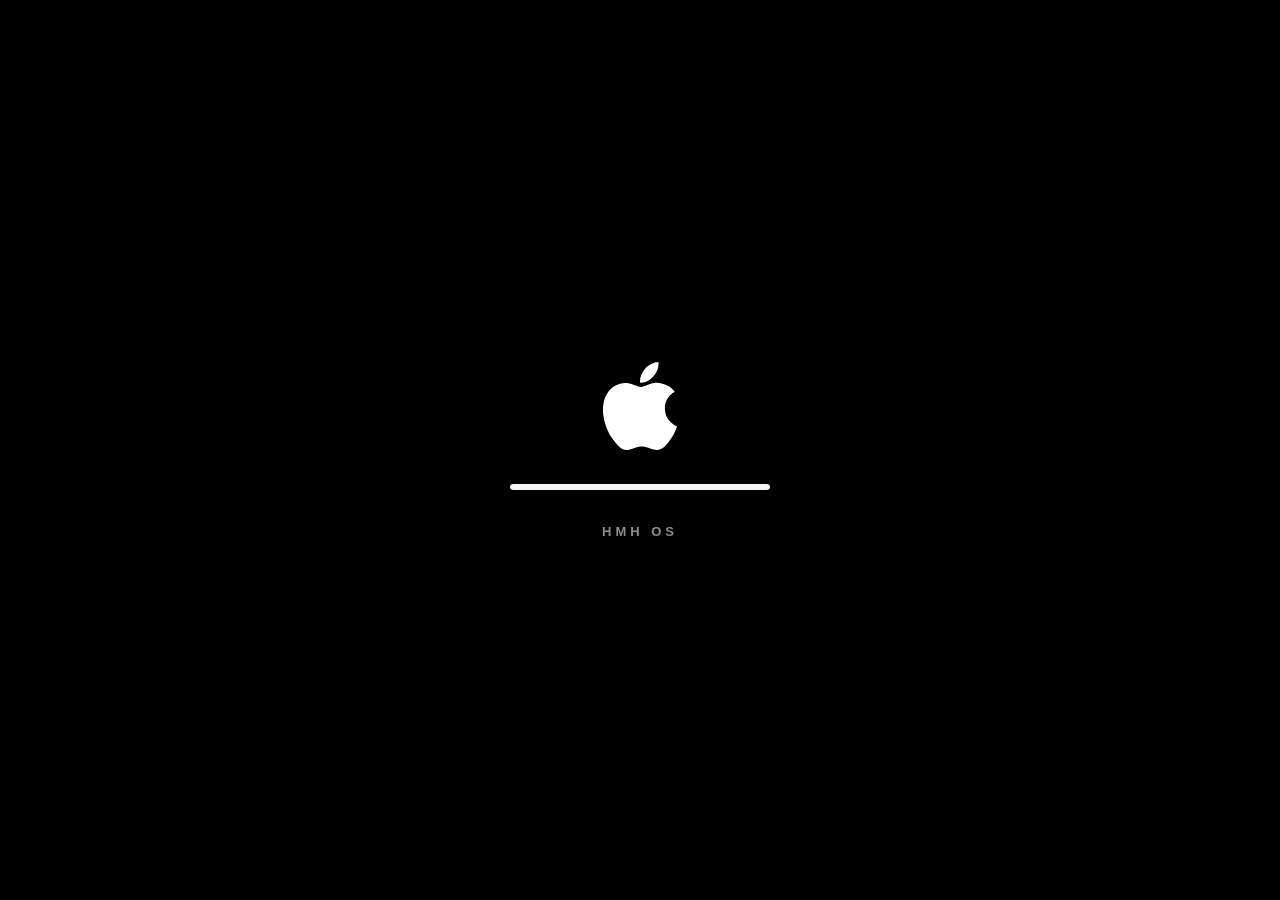
==== coolmate.html @ 3c6719d8 "HMH OS: nap os.css v56 (sua tran man hinh hep)" ====
<!DOCTYPE html>
<html lang="vi" data-os-theme="dark">
<head>
<meta charset="UTF-8">
<meta name="viewport" content="width=device-width, initial-scale=1, viewport-fit=cover">
<title>HMH OS — Hoàng Hùng</title>
<meta name="description" content="Hoàng Hùng — Designer đa mảng, 10+ năm kinh nghiệm, mạnh nhất F&B. Trải nghiệm portfolio như một chiếc máy Mac.">
<link rel="preconnect" href="https://fonts.googleapis.com">
<link rel="preconnect" href="https://fonts.gstatic.com" crossorigin>
<link href="https://fonts.googleapis.com/css2?family=JetBrains+Mono:wght@400;500;700&family=Montserrat:wght@800&display=swap" rel="stylesheet">
<link rel="stylesheet" href="assets/coolmate.css?v=8">
<link rel="stylesheet" href="assets/os.css?v=56">
<link rel="stylesheet" href="assets/avatar.css">
<link rel="stylesheet" href="assets/showcase.css?v=45">
<link rel="preconnect" href="https://raw.githubusercontent.com">
<link rel="preconnect" href="https://images.weserv.nl">
<link rel="icon" href="data:image/svg+xml,<svg xmlns='http://www.w3.org/2000/svg' viewBox='0 0 100 100'><text y='.9em' font-size='88'>◈</text></svg>">
</head>
<body>
<svg width="0" height="0" style="position:absolute" aria-hidden="true"><defs><symbol id="hmh-folder-sym" viewBox="0 0 16.933 16.933"><defs><filter id="th-blue-folder-d" width="1.013" height="1.151" x="-.007" y="-.076" color-interpolation-filters="sRGB"><feGaussianBlur stdDeviation=".042"/></filter><filter id="th-blue-folder-e" width="1.014" height="1.087" x="-.007" y="-.043" color-interpolation-filters="sRGB"><feGaussianBlur stdDeviation=".045"/></filter><filter id="th-blue-folder-b" width="1.065" height="1.092" x="-.032" y="-.046" color-interpolation-filters="sRGB"><feGaussianBlur stdDeviation=".137"/></filter><linearGradient id="th-blue-folder-a" x1="8.466" x2="8.466" y1="12.7" y2="2.381" gradientUnits="userSpaceOnUse"><stop offset="0"/><stop offset="1" stop-opacity="0"/></linearGradient><linearGradient id="th-blue-folder-c" x1="8.467" x2="8.467" y1="4.498" y2="14.552" gradientUnits="userSpaceOnUse"><stop offset="0" stop-color="#fff"/><stop offset="1"/></linearGradient></defs><path fill="#006efd" d="M1.945 2.381H4.91c.75 0 .904.084 1.27.63.297.441.84.429 1.756.429h7.05a1.146 1.146 0 0 1 1.152 1.152v6.956a1.15 1.15 0 0 1-1.152 1.152H1.944a1.15 1.15 0 0 1-1.15-1.152V3.533a1.15 1.15 0 0 1 1.15-1.152z"/><path fill="url(#th-blue-folder-a)" d="M1.945 2.381H4.91c.75 0 .904.084 1.27.63.297.441.84.429 1.756.429h7.05a1.146 1.146 0 0 1 1.152 1.152v6.956a1.15 1.15 0 0 1-1.152 1.152H1.944a1.15 1.15 0 0 1-1.15-1.152V3.533a1.15 1.15 0 0 1 1.15-1.152z"/><rect width="14.287" height="10.054" x="1.323" y="3.969" fill="none" stroke="#000" stroke-width=".265" filter="url(#th-blue-folder-b)" opacity=".1" rx=".529" ry=".529"/><rect width="14.287" height="10.054" x="1.323" y="3.969" fill="#fff" rx=".529" ry=".529"/><rect width="15.346" height="10.054" x=".794" y="4.498" fill="#006efd" rx="1.058" ry="1.058"/><rect width="15.346" height="10.054" x=".793" y="4.498" fill="url(#th-blue-folder-c)" opacity=".15" rx="1.058" ry="1.058"/><path fill="#fff" d="M1.852 4.498c-.586 0-1.058.472-1.058 1.058v.265c0-.587.472-1.059 1.058-1.059h13.229c.586 0 1.058.472 1.058 1.059v-.265c0-.586-.472-1.058-1.058-1.058z" filter="url(#th-blue-folder-d)" opacity=".15"/><path d="M1.852 4.498c-.586 0-1.058.472-1.058 1.058v.265c0-.587.472-1.059 1.058-1.059h13.229c.586 0 1.058.472 1.058 1.059v-.265c0-.586-.472-1.058-1.058-1.058z" filter="url(#th-blue-folder-d)" opacity=".1" transform="matrix(1 0 0 -1 0 19.05)"/><path fill="#fff" d="M1.944 2.381a1.15 1.15 0 0 0-1.15 1.152v.26a1.15 1.15 0 0 1 1.15-1.147h2.967c.75 0 .904.083 1.27.63.297.44.84.428 1.756.428h7.05a1.146 1.146 0 0 1 1.152 1.14v-.253a1.146 1.146 0 0 0-1.152-1.151h-7.05c-.916 0-1.459.012-1.755-.429-.367-.546-.52-.63-1.27-.63z" filter="url(#th-blue-folder-e)" opacity=".25"/></symbol></defs></svg>

<!-- ================= BOOT ================= -->
<div id="os-boot" role="status" aria-label="Đang khởi động">
  <svg class="boot-apple" viewBox="0 0 842.32007 1000.0001" aria-hidden="true"><path fill="#fff" d="M824.66636 779.30363c-15.12299 34.93724-33.02368 67.09674-53.7638 96.66374-28.27076 40.3074-51.4182 68.2078-69.25717 83.7012-27.65347 25.4313-57.2822 38.4556-89.00964 39.1963-22.77708 0-50.24539-6.4813-82.21973-19.629-32.07926-13.0861-61.55985-19.5673-88.51583-19.5673-28.27075 0-58.59083 6.4812-91.02193 19.5673-32.48053 13.1477-58.64639 19.9994-78.65196 20.6784-30.42501 1.29623-60.75123-12.0985-91.02193-40.2457-19.32039-16.8514-43.48632-45.7394-72.43607-86.6641-31.060778-43.7024-56.597041-94.37983-76.602609-152.15586C10.740416 658.44309 0 598.01283 0 539.50845c0-67.01648 14.481044-124.8172 43.486336-173.25401C66.28194 327.34823 96.60818 296.6578 134.5638 274.1276c37.95566-22.53016 78.96676-34.01129 123.1321-34.74585 24.16591 0 55.85633 7.47508 95.23784 22.166 39.27042 14.74029 64.48571 22.21538 75.54091 22.21538 8.26518 0 36.27668-8.7405 83.7629-26.16587 44.90607-16.16001 82.80614-22.85118 113.85458-20.21546 84.13326 6.78992 147.34122 39.95559 189.37699 99.70686-75.24463 45.59122-112.46573 109.4473-111.72502 191.36456.67899 63.8067 23.82643 116.90384 69.31888 159.06309 20.61664 19.56727 43.64066 34.69027 69.2571 45.4307-5.55531 16.11062-11.41933 31.54225-17.65372 46.35662zM631.70926 20.0057c0 50.01141-18.27108 96.70693-54.6897 139.92782-43.94932 51.38118-97.10817 81.07162-154.75459 76.38659-.73454-5.99983-1.16045-12.31444-1.16045-18.95003 0-48.01091 20.9006-99.39207 58.01678-141.40314 18.53027-21.27094 42.09746-38.95744 70.67685-53.0663C578.3158 9.00229 605.2903 1.31621 630.65988 0c.74076 6.68575 1.04938 13.37191 1.04938 20.00505z"/></svg>
  <div class="boot-track"><i id="boot-bar"></i></div>
  <div class="boot-name">HMH OS</div>
</div>

<!-- ================= LOCK SCREEN ================= -->
<div id="os-lock" hidden>
  <div class="lock-blur wallpaper"></div>
  <div class="lock-center">
    <div class="lock-date" id="lock-date">Thứ Ba, 13 tháng 10</div>
    <div class="lock-clock" id="lock-clock">16:54</div>
    <div class="lock-user">
      <div class="lock-avatar"><div class="avatar-photo"></div></div>
      <div class="lock-name">Hoàng Hùng</div>
      <div class="lock-hint">Nhấn để vào máy</div>
    </div>
  </div>
</div>

<div id="os-relock" hidden>
  <div class="lock-blur wallpaper"></div>
  <div class="lock-center">
    <div class="lock-date" id="relock-date"></div>
    <div class="lock-clock" id="relock-clock"></div>
    <div class="lock-user">
      <div class="lock-avatar"><div class="avatar-photo"></div></div>
      <div class="lock-name">Hoàng Hùng</div>
      <div class="lock-hint">Nhấn để vào máy</div>
    </div>
  </div>
</div>
<div id="os-dim" hidden></div>
<div id="os-off" hidden>
  <div class="off-text">Máy đã tắt</div>
  <div class="off-sub">Nhấn để bật lại</div>
</div>

<!-- ================= DESKTOP ================= -->
<div id="os-desk" hidden>
  <div class="wallpaper" aria-hidden="true"></div>

  <!-- menu bar -->
  <header id="menubar">
    <div class="mb-left">
      <button id="mb-apple-btn" aria-label="Menu hệ thống" aria-haspopup="true">
      <span class="mb-apple" aria-hidden="true"><svg viewBox="0 0 842.32007 1000.0001"><path d="M824.66636 779.30363c-15.12299 34.93724-33.02368 67.09674-53.7638 96.66374-28.27076 40.3074-51.4182 68.2078-69.25717 83.7012-27.65347 25.4313-57.2822 38.4556-89.00964 39.1963-22.77708 0-50.24539-6.4813-82.21973-19.629-32.07926-13.0861-61.55985-19.5673-88.51583-19.5673-28.27075 0-58.59083 6.4812-91.02193 19.5673-32.48053 13.1477-58.64639 19.9994-78.65196 20.6784-30.42501 1.29623-60.75123-12.0985-91.02193-40.2457-19.32039-16.8514-43.48632-45.7394-72.43607-86.6641-31.060778-43.7024-56.597041-94.37983-76.602609-152.15586C10.740416 658.44309 0 598.01283 0 539.50845c0-67.01648 14.481044-124.8172 43.486336-173.25401C66.28194 327.34823 96.60818 296.6578 134.5638 274.1276c37.95566-22.53016 78.96676-34.01129 123.1321-34.74585 24.16591 0 55.85633 7.47508 95.23784 22.166 39.27042 14.74029 64.48571 22.21538 75.54091 22.21538 8.26518 0 36.27668-8.7405 83.7629-26.16587 44.90607-16.16001 82.80614-22.85118 113.85458-20.21546 84.13326 6.78992 147.34122 39.95559 189.37699 99.70686-75.24463 45.59122-112.46573 109.4473-111.72502 191.36456.67899 63.8067 23.82643 116.90384 69.31888 159.06309 20.61664 19.56727 43.64066 34.69027 69.2571 45.4307-5.55531 16.11062-11.41933 31.54225-17.65372 46.35662zM631.70926 20.0057c0 50.01141-18.27108 96.70693-54.6897 139.92782-43.94932 51.38118-97.10817 81.07162-154.75459 76.38659-.73454-5.99983-1.16045-12.31444-1.16045-18.95003 0-48.01091 20.9006-99.39207 58.01678-141.40314 18.53027-21.27094 42.09746-38.95744 70.67685-53.0663C578.3158 9.00229 605.2903 1.31621 630.65988 0c.74076 6.68575 1.04938 13.37191 1.04938 20.00505z"/></svg></span>
      <span class="mb-app">HMH OS</span>
      </button>
              <nav class="mb-menu">
        <button data-open="about">Hồ sơ</button>
        <button data-open="skills">Kỹ năng</button>
        <button data-open="journey">Hành trình</button>
        <button data-open="projects">Dự án</button>
        <button data-open="why">Lý do ứng tuyển</button>
        <button data-open="contact">Liên hệ</button>
      </nav>
    </div>
    <div class="mb-right">
      <span class="mb-status"><i></i>Sẵn sàng cho công việc</span>
      <button id="mb-spot" class="mb-ic" aria-label="Tìm kiếm Spotlight" title="Tìm kiếm Spotlight"><svg viewBox="0 0 24 24" width="14" height="14" aria-hidden="true"><circle cx="10.5" cy="10.5" r="6.5" fill="none" stroke="currentColor" stroke-width="2.4"/><path d="M15.3 15.3 L21 21" stroke="currentColor" stroke-width="2.6" stroke-linecap="round"/></svg></button>
      <button id="mb-theme" class="mb-ic" aria-label="Đổi chế độ sáng/tối" title="Đổi sáng/tối">◐</button>
      <button id="mb-wifi" class="mb-ic" aria-label="Trạng thái mạng" title="Mạng"><svg viewBox="0 0 24 24" width="16" height="16" fill="none" stroke="currentColor" stroke-width="1.9" stroke-linecap="round"><path d="M4 10.6a12 12 0 0 1 16 0M6.8 13.9a8 8 0 0 1 10.4 0M9.7 17a4 4 0 0 1 4.6 0"/><circle cx="12" cy="19.3" r="1.1" fill="currentColor" stroke="none"/></svg></button>
      <button id="mb-vol" class="mb-ic" aria-label="Tắt/bật tiếng nhạc" title="Âm lượng nhạc"><svg viewBox="0 0 24 24" width="16" height="16" fill="none" stroke="currentColor" stroke-width="1.9" stroke-linecap="round" stroke-linejoin="round"><path d="M4 9.8v4.4h3.4L12 18.6V5.4L7.4 9.8H4z" fill="currentColor" stroke="none"/><path class="vol-waves" d="M15.3 9.6a3.8 3.8 0 0 1 0 4.8M17.8 7.2a7.2 7.2 0 0 1 0 9.6"/><path class="vol-x" d="M15.5 9.8l5 5M20.5 9.8l-5 5" hidden/></svg></button>
      <button id="mb-cc" class="mb-ic" aria-label="Trung tâm điều khiển" title="Trung tâm điều khiển"><svg viewBox="0 0 24 24" width="16" height="16" fill="none" stroke="currentColor" stroke-width="2" stroke-linecap="round"><path d="M4 8h9.5M18 8h2M4 16h3.5M12 16h8"/><circle cx="15.8" cy="8" r="2.2" fill="var(--bar-bg)"/><circle cx="9.8" cy="16" r="2.2" fill="var(--bar-bg)"/></svg></button>
      <button class="mb-clock" id="mb-clock" aria-label="Xem đồng hồ và lịch">--:--</button>
    </div>
  </header>





      <aside id="widgets">
    <div class="widget w-wx" id="w-wx" data-wx="cloudy">
      <div class="wx-top">
        <div class="wx-left">
          <div class="wx-loc" id="ww-loc">Hà Nội</div>
          <div class="wx-temp" id="ww-temp">--°</div>
        </div>
        <div class="wx-right">
          <div class="wx-cond"><span id="ww-icon">⛅</span> <span id="ww-cond">Đang tải thời tiết...</span></div>
          <div class="wx-hl" id="ww-hl">C:--°<br>T:--°</div>
        </div>
      </div>
      <div class="wx-hours" id="ww-hours"></div>
    </div>
    <div class="widget w-stats">
      <div class="w-stat"><b>10+</b><span>Năm chuyên sâu thiết kế &amp; Branding</span></div>
      <div class="w-stat"><b>900+</b><span>Khách hàng tin tưởng lựa chọn</span></div>
      <div class="w-stat"><b>24h</b><span>Phản hồi siêu tốc &amp; Tối ưu thời gian</span></div>
      <div class="w-stat"><b>100%</b><span>Giải pháp số hóa &amp; Tự động hóa thiết kế</span></div>
    </div>
  
    <div class="widget w-music" id="w-music">
      <div class="mus-head"><span class="mus-dot"></span><span>ÂM NHẠC</span></div>
      <div class="mus-title" id="mus-title">Đang tải danh sách...</div>
      <div class="mus-bar"><span id="mus-cur">0:00</span><input type="range" id="mus-seek" min="0" max="1000" value="0" aria-label="Tua bài nhạc"><span id="mus-dur">0:00</span></div>
      <div class="mus-ctrl">
        <button id="mus-prev" aria-label="Bài trước"><svg viewBox="0 0 24 24"><path d="M6 5h2.4v14H6zM19 5.8v12.4c0 .8-.9 1.3-1.6.9L8.6 13a1.1 1.1 0 0 1 0-1.9l8.8-6.2c.7-.4 1.6.1 1.6.9z"/></svg></button>
        <button id="mus-play" aria-label="Phát hoặc tạm dừng"><svg viewBox="0 0 24 24"><path d="M8 5.6v12.8c0 .8.9 1.3 1.6.9l10-6.4a1.1 1.1 0 0 0 0-1.8l-10-6.4c-.7-.4-1.6.1-1.6.9z"/></svg></button>
        <button id="mus-next" aria-label="Bài tiếp theo"><svg viewBox="0 0 24 24"><path d="M15.6 5H18v14h-2.4zM5 5.8v12.4c0 .8.9 1.3 1.6.9l8.8-6.1a1.1 1.1 0 0 0 0-1.9L6.6 4.9c-.7-.4-1.6.1-1.6.9z"/></svg></button>
      </div>
      <div class="mus-vol"><svg viewBox="0 0 24 24" aria-hidden="true"><path d="M4 9.5v5c0 .8.7 1.5 1.5 1.5H9l5.2 4.2c.8.6 1.8.1 1.8-.9V4.7c0-1-1-1.5-1.8-.9L9 8H5.5C4.7 8 4 8.7 4 9.5zM18.6 8.9a4.4 4.4 0 0 1 0 6.2M21 6.2a8.2 8.2 0 0 1 0 11.6" fill="none" stroke="currentColor" stroke-width="1.9" stroke-linecap="round" stroke-linejoin="round"/></svg><input type="range" id="mus-vol" min="0" max="100" value="10" aria-label="Âm lượng nhạc nền">
      </div>
    </div>
  </aside>
<nav id="desk-icons" aria-label="Thư mục trên màn hình">
    <button class="dicon" data-open="about">
      <svg class="folder-ic" viewBox="0 0 16.933 16.933" aria-hidden="true"><use href="#hmh-folder-sym"/></svg>
      <span>Hồ sơ</span>
    </button>
    <button class="dicon" data-open="skills">
      <svg class="folder-ic" viewBox="0 0 16.933 16.933" aria-hidden="true"><use href="#hmh-folder-sym"/></svg>
      <span>Kỹ năng</span>
    </button>
    <button class="dicon" data-open="journey">
      <svg class="folder-ic" viewBox="0 0 16.933 16.933" aria-hidden="true"><use href="#hmh-folder-sym"/></svg>
      <span>Hành trình</span>
    </button>
    <button class="dicon" data-open="why">
      <svg class="folder-ic" viewBox="0 0 16.933 16.933" aria-hidden="true"><use href="#hmh-folder-sym"/></svg>
      <span>Ứng tuyển Coolmate</span>
    </button>
    <button class="dicon" data-open="projects">
      <svg class="folder-ic" viewBox="0 0 16.933 16.933" aria-hidden="true"><use href="#hmh-folder-sym"/></svg>
      <span>Dự án</span>
    </button>
    <button class="dicon" data-botcase="1">
      <svg class="folder-ic" viewBox="0 0 16.933 16.933" aria-hidden="true"><use href="#hmh-folder-sym"/></svg>
      <span>Bot Chi Tiêu</span>
    </button>
    <button class="dicon" data-open="contact">
      <svg class="folder-ic" viewBox="0 0 16.933 16.933" aria-hidden="true"><use href="#hmh-folder-sym"/></svg>
      <span>Liên hệ</span>
    </button>
    <button class="dicon" data-open="welcome">
      <svg class="folder-ic" viewBox="0 0 16.933 16.933" aria-hidden="true"><use href="#hmh-folder-sym"/></svg>
      <span>Xin chào</span>
    </button>
  </nav>
</div>
<div id="apple-menu" hidden>
        <button class="am-item" data-am="aboutmac"><svg class="am-ic" viewBox="0 0 24 24" fill="none" stroke="currentColor" stroke-width="1.8" stroke-linecap="round"><circle cx="12" cy="12" r="8.5"/><path d="M12 11v5"/><circle cx="12" cy="7.8" r="1" fill="currentColor" stroke="none"/></svg>Giới thiệu về máy này</button>
        <button class="am-item" data-am="settings"><svg class="am-ic" viewBox="0 0 24 24" fill="none" stroke="currentColor" stroke-width="1.8" stroke-linecap="round"><path d="M4 8h9.5M18 8h2M4 16h3.5M12 16h8"/><circle cx="15.8" cy="8" r="2.2"/><circle cx="9.8" cy="16" r="2.2"/></svg>Cài đặt hệ thống…</button>
        <div class="am-sep"></div>
        <div class="am-label am-label-ic"><svg class="am-ic" viewBox="0 0 24 24" fill="none" stroke="currentColor" stroke-width="1.8" stroke-linecap="round" stroke-linejoin="round"><path d="M4.6 12a7.4 7.4 0 1 1 2.1 5.2"/><path d="M4.4 17.4v-4h4"/><path d="M12 8.6V12l2.4 1.5"/></svg>Ứng dụng gần đây</div>
        <div id="am-recent"></div>
        <div class="am-sep"></div>
        <button class="am-item" data-am="forcequit"><svg class="am-ic" viewBox="0 0 24 24" fill="none" stroke="currentColor" stroke-width="1.8" stroke-linecap="round"><circle cx="12" cy="12" r="8.5"/><path d="M9.2 9.2l5.6 5.6M14.8 9.2l-5.6 5.6"/></svg>Buộc thoát…</button>
        <div class="am-sep"></div>
        <button class="am-item" data-am="sleep"><svg class="am-ic" viewBox="0 0 24 24" fill="none" stroke="currentColor" stroke-width="1.8" stroke-linecap="round" stroke-linejoin="round"><path d="M20 14.5A8.5 8.5 0 1 1 9.5 4a7 7 0 0 0 10.5 10.5z"/></svg>Ngủ</button>
        <button class="am-item" data-am="restart"><svg class="am-ic" viewBox="0 0 24 24" fill="none" stroke="currentColor" stroke-width="1.8" stroke-linecap="round" stroke-linejoin="round"><path d="M19.8 12a7.8 7.8 0 1 1-2.2-5.5"/><path d="M20 3.9v4h-4"/></svg>Khởi động lại…</button>
        <button class="am-item" data-am="shutdown"><svg class="am-ic" viewBox="0 0 24 24" fill="none" stroke="currentColor" stroke-width="1.8" stroke-linecap="round"><path d="M12 3v7.5"/><path d="M6.4 6.4a8.4 8.4 0 1 0 11.2 0"/></svg>Tắt máy…</button>
        <div class="am-sep"></div>
        <button class="am-item" data-am="lock"><svg class="am-ic" viewBox="0 0 24 24" fill="none" stroke="currentColor" stroke-width="1.8" stroke-linecap="round"><rect x="5.5" y="10.5" width="13" height="9" rx="2"/><path d="M8.5 10.5V8a3.5 3.5 0 0 1 7 0v2.5"/></svg>Khóa màn hình</button>
      </div>
<div id="ctx-menu" hidden>
        <button class="am-item" data-ctx="welcome"><svg class="am-ic" viewBox="0 0 24 24" fill="none" stroke="currentColor" stroke-width="1.8" stroke-linecap="round"><rect x="4" y="5" width="16" height="14" rx="2"/><path d="M4 9.5h16"/></svg>Mở cửa sổ Xin chào</button>
        <button class="am-item" data-ctx="projects"><svg class="am-ic" viewBox="0 0 24 24" fill="none" stroke="currentColor" stroke-width="1.8" stroke-linejoin="round"><path d="M3.5 7a2 2 0 0 1 2-2h4l2 2.5h7a2 2 0 0 1 2 2V17a2 2 0 0 1-2 2h-13a2 2 0 0 1-2-2z"/></svg>Mở thư mục Dự án</button>
        <div class="am-sep"></div>
        <div class="am-label">HÌNH NỀN</div>
        <button class="am-item" data-ctx="wp-dark"><svg class="am-ic" viewBox="0 0 24 24" fill="none" stroke="currentColor" stroke-width="1.8" stroke-linecap="round" stroke-linejoin="round"><rect x="3.5" y="5" width="17" height="14" rx="2"/><circle cx="9" cy="10" r="1.6"/><path d="M4.5 17.5l4.5-4 3.5 3 3-2.5 4.5 3.5"/></svg>Hình nền tối</button>
        <button class="am-item" data-ctx="wp-light"><svg class="am-ic" viewBox="0 0 24 24" fill="none" stroke="currentColor" stroke-width="1.8" stroke-linecap="round" stroke-linejoin="round"><rect x="3.5" y="5" width="17" height="14" rx="2"/><circle cx="9" cy="10" r="1.6"/><path d="M4.5 17.5l4.5-4 3.5 3 3-2.5 4.5 3.5"/></svg>Hình nền sáng</button>
        <div class="am-sep"></div>
        <div class="am-label">GIAO DIỆN</div>
        <button class="am-item" data-ctx="th-light"><svg class="am-ic" viewBox="0 0 24 24" fill="none" stroke="currentColor" stroke-width="1.8" stroke-linecap="round"><circle cx="12" cy="12" r="3.8"/><path d="M12 3v2.2M12 18.8V21M3 12h2.2M18.8 12H21M5.2 5.2l1.6 1.6M17.2 17.2l1.6 1.6M18.8 5.2l-1.6 1.6M6.8 17.2l-1.6 1.6"/></svg>Giao diện sáng</button>
        <button class="am-item" data-ctx="th-dark"><svg class="am-ic" viewBox="0 0 24 24" fill="none" stroke="currentColor" stroke-width="1.8" stroke-linecap="round" stroke-linejoin="round"><path d="M20 14.5A8.5 8.5 0 1 1 9.5 4a7 7 0 0 0 10.5 10.5z"/></svg>Giao diện tối</button>
        <div class="am-sep"></div>
        <button class="am-item" data-ctx="settings"><svg class="am-ic" viewBox="0 0 24 24" fill="none" stroke="currentColor" stroke-width="1.8" stroke-linecap="round"><path d="M4 8h9.5M18 8h2M4 16h3.5M12 16h8"/><circle cx="15.8" cy="8" r="2.2"/><circle cx="9.8" cy="16" r="2.2"/></svg>Cài đặt hệ thống…</button>
        <button class="am-item" data-ctx="aboutmac"><svg class="am-ic" viewBox="0 0 24 24" fill="none" stroke="currentColor" stroke-width="1.8" stroke-linecap="round"><circle cx="12" cy="12" r="8.5"/><path d="M12 11v5"/><circle cx="12" cy="7.8" r="1" fill="currentColor" stroke="none"/></svg>Giới thiệu về máy này</button>
        <div class="am-sep"></div>
        <button class="am-item" data-ctx="lock"><svg class="am-ic" viewBox="0 0 24 24" fill="none" stroke="currentColor" stroke-width="1.8" stroke-linecap="round"><rect x="5.5" y="10.5" width="13" height="9" rx="2"/><path d="M8.5 10.5V8a3.5 3.5 0 0 1 7 0v2.5"/></svg>Khóa màn hình</button>
      </div>
<div id="nc-panel" hidden>
      <div class="ncp-clock" id="ncp-clock">--:--</div>
      <div class="ncp-date" id="ncp-date"></div>
      <div class="ncp-cal" id="ncp-cal"></div>
    </div>
<div id="wifi-panel" hidden>
      <div class="wfp-row"><span class="wfp-dot" id="wfp-dot"></span><span id="wfp-state">Đã kết nối mạng</span></div>
      <div class="wfp-sub" id="wfp-type"></div>
      <div class="wfp-sub" id="wfp-net"></div>
    </div>
<div id="cc-panel" hidden>
      <div class="cc-grid">
        <button class="cc-cell" id="cc-wifi"><span class="cc-ic"><svg viewBox="0 0 24 24" width="19" height="19" fill="none" stroke="currentColor" stroke-width="2" stroke-linecap="round"><path d="M4 10.6a12 12 0 0 1 16 0M6.8 13.9a8 8 0 0 1 10.4 0M9.7 17a4 4 0 0 1 4.6 0"/><circle cx="12" cy="19.3" r="1.1" fill="currentColor" stroke="none"/></svg></span><span class="cc-tx"><b>Wi-Fi</b><small id="cc-wifi-sub">Đã kết nối</small></span></button>
        <button class="cc-cell" id="cc-theme"><span class="cc-ic"><svg viewBox="0 0 24 24" width="19" height="19" fill="none" stroke="currentColor" stroke-width="2" stroke-linecap="round"><circle cx="12" cy="12" r="8.5"/><path d="M12 3.5a8.5 8.5 0 0 1 0 17z" fill="currentColor" stroke="none"/></svg></span><span class="cc-tx"><b>Giao diện</b><small id="cc-theme-sub">Tối</small></span></button>
        <button class="cc-cell" id="cc-wp"><span class="cc-ic"><svg viewBox="0 0 24 24" width="19" height="19" fill="none" stroke="currentColor" stroke-width="2" stroke-linecap="round" stroke-linejoin="round"><rect x="3.5" y="5" width="17" height="14" rx="2"/><circle cx="9" cy="10" r="1.6"/><path d="M4.5 17.5l4.5-4 3.5 3 3-2.5 4.5 3.5"/></svg></span><span class="cc-tx"><b>Hình nền</b><small id="cc-wp-sub">Tối</small></span></button>
        <button class="cc-cell" id="cc-lock"><span class="cc-ic"><svg viewBox="0 0 24 24" width="19" height="19" fill="none" stroke="currentColor" stroke-width="2" stroke-linecap="round"><rect x="5.5" y="10.5" width="13" height="9" rx="2"/><path d="M8.5 10.5V8a3.5 3.5 0 0 1 7 0v2.5"/></svg></span><span class="cc-tx"><b>Khóa máy</b><small>Khóa màn hình</small></span></button>
      </div>
      <div class="cc-sec"><span class="cc-sec-t">Âm lượng nhạc</span><div class="cc-volrow"><button id="cc-mute" class="cc-mini" aria-label="Tắt/bật tiếng"><svg viewBox="0 0 24 24" width="15" height="15" fill="none" stroke="currentColor" stroke-width="2" stroke-linecap="round" stroke-linejoin="round"><path d="M11 5 6.2 9H3.5v6h2.7L11 19z" fill="currentColor" stroke="none"/><path d="M15 9.5a4 4 0 0 1 0 5M17.5 7a7.5 7.5 0 0 1 0 10"/></svg></button><input id="cc-vol" type="range" min="0" max="100" step="1" value="10"></div></div>
      <div class="cc-sec"><span class="cc-sec-t">Âm nhạc</span><div class="cc-musrow"><span id="cc-mus-title">Chưa có bài nhạc nào</span><span class="cc-musbtns"><button id="cc-prev" class="cc-mini" aria-label="Bài trước"><svg viewBox="0 0 24 24" width="15" height="15" fill="currentColor"><path d="M6 5h2.2v14H6zM20 5v14L9.8 12z"/></svg></button><button id="cc-play" class="cc-mini" aria-label="Phát/dừng"><svg viewBox="0 0 24 24" width="15" height="15" fill="currentColor"><path d="M8 5.14v13.72c0 .8.87 1.3 1.56.88l10-6.86a1.03 1.03 0 0 0 0-1.76l-10-6.86A1.03 1.03 0 0 0 8 5.14z"/></svg></button><button id="cc-next" class="cc-mini" aria-label="Bài sau"><svg viewBox="0 0 24 24" width="15" height="15" fill="currentColor"><path d="M15.8 5H18v14h-2.2zM4 5v14l10.2-7z"/></svg></button></span></div></div>
      <button class="cc-settings" id="cc-settings">Mở Cài đặt hệ thống…</button>
    </div>
<div id="spotlight" hidden>
  <div class="spot-box">
    <svg class="spot-ic" viewBox="0 0 24 24" aria-hidden="true"><circle cx="10.5" cy="10.5" r="6.5" fill="none" stroke="currentColor" stroke-width="2.4"/><path d="M15.3 15.3 L21 21" stroke="currentColor" stroke-width="2.6" stroke-linecap="round"/></svg>
    <input id="spot-input" type="text" placeholder="Spotlight Search" autocomplete="off" aria-label="Tìm kiếm Spotlight">
  </div>
  <div class="spot-list" id="spot-list"></div>
</div>


  

  <!-- desktop folders -->
  

  <!-- windows -->
  <div id="wins"></div>

  <!-- dock -->
  <div id="dock" role="toolbar" aria-label="Dock ứng dụng">
    <button class="dock-app" data-open="projects" data-name="Dự án">
      <span class="ic-wrap ic-flat"><svg class="full" viewBox="0 0 16.933 16.933" aria-hidden="true"><defs><linearGradient id="th-file-manager-a"><stop offset="0" stop-color="#fff"/><stop offset="1" stop-color="#fff" stop-opacity="0"/></linearGradient><linearGradient id="th-file-manager-b" x1="8.466" x2="8.466" y1="1.058" y2="15.875" gradientUnits="userSpaceOnUse"><stop offset="0" stop-color="#02c5fd"/><stop offset="1" stop-color="#2f71f9"/></linearGradient><linearGradient href="#th-file-manager-a" id="th-file-manager-e" x1="6.745" x2="10.583" y1="1.058" y2="11.312" gradientUnits="userSpaceOnUse"/><linearGradient href="#th-file-manager-a" id="th-file-manager-f" x1="15.081" x2="12.7" y1="14.816" y2="12.171" gradientUnits="userSpaceOnUse"/><linearGradient id="th-file-manager-h" x1="3.969" x2="12.964" y1="13.229" y2="13.229" gradientUnits="userSpaceOnUse"><stop offset="0"/><stop offset="1" stop-color="#0b2242"/></linearGradient><linearGradient id="th-file-manager-j" x1="12.964" x2="3.969" y1="11.641" y2="11.641" gradientUnits="userSpaceOnUse"><stop offset="0" stop-color="#fff"/><stop offset="1" stop-color="#fff" stop-opacity=".65"/></linearGradient><linearGradient id="th-file-manager-c" x1="10.789" x2="10.789" y1="2.117" y2="14.816" gradientUnits="userSpaceOnUse"><stop offset="0" stop-color="#fff"/><stop offset=".549" stop-color="#fff" stop-opacity=".796"/><stop offset="1" stop-color="#fff" stop-opacity=".5"/></linearGradient><filter id="th-file-manager-d" width="1.024" height="1.024" x="-.012" y="-.012" color-interpolation-filters="sRGB"><feGaussianBlur stdDeviation=".074"/></filter><filter id="th-file-manager-i" width="1.068" height="1.315" x="-.034" y="-.158" color-interpolation-filters="sRGB"><feGaussianBlur stdDeviation=".067"/></filter><filter id="th-file-manager-k" width="1.048" height="1.223" x="-.024" y="-.111" color-interpolation-filters="sRGB"><feGaussianBlur stdDeviation=".058"/></filter><filter id="th-file-manager-g" width="1.099" height="1.026" x="-.049" y="-.013" color-interpolation-filters="sRGB"><feGaussianBlur stdDeviation=".068"/></filter><filter id="th-file-manager-l" width="1.04" height="1.083" x="-.02" y="-.042" color-interpolation-filters="sRGB"><feGaussianBlur stdDeviation=".053"/></filter><filter id="th-file-manager-m" width="1.808" height="1.18" x="-.404" y="-.09" color-interpolation-filters="sRGB"><feGaussianBlur stdDeviation=".045"/></filter><filter id="th-file-manager-n" width="2.139" height="1.169" x="-.57" y="-.084" color-interpolation-filters="sRGB"><feGaussianBlur stdDeviation=".044"/></filter></defs><path fill="url(#th-file-manager-b)" d="M5.36 1.058c-1.53 0-2.577.457-3.26 1.2-.678.74-1.042 1.8-1.042 3v6.416c0 1.2.364 2.261 1.042 3.001.683.744 1.73 1.2 3.26 1.2h6.23c1.53 0 2.579-.456 3.26-1.2.68-.74 1.025-1.703 1.025-3V5.5c0-1.57-.345-2.502-1.024-3.242-.682-.743-1.73-1.2-3.26-1.2H6.745z"/><path fill="url(#th-file-manager-c)" d="M9.79 2.117q-.148 0-.286.03c-.397.069-.895.28-1.096.964L6.88 8.33c-.188.643-.258 1.195.65 1.195h.938v3.968c0 .733.59 1.323 1.322 1.323h2.247c1.54 0 2.78-1.24 2.78-2.78v-7.14c0-1.54-1.24-2.78-2.78-2.78h-1.734z"/><g filter="url(#th-file-manager-d)" opacity=".45" style="mix-blend-mode:overlay"><path fill="url(#th-file-manager-e)" d="M5.36 1.058c-1.53 0-2.577.457-3.26 1.2-.678.74-1.042 1.8-1.042 3.001v6.415c0 1.2.364 2.26 1.043 3 .682.744 1.73 1.2 3.26 1.2h6.23c1.53 0 2.577-.456 3.26-1.2.678-.739 1.024-1.702 1.024-3V5.5c0-1.57-.346-2.502-1.024-3.242-.683-.743-1.73-1.2-3.26-1.2zm0 .264h6.232c1.477 0 2.437.432 3.064 1.116.634.69.954 1.53.954 3.062v6.174c0 1.251-.322 2.134-.954 2.822-.627.684-1.587 1.114-3.064 1.114H5.359c-1.477 0-2.437-.43-3.064-1.114-.625-.682-.973-1.675-.973-2.822V5.26c0-1.148.348-2.14.973-2.822.627-.684 1.587-1.116 3.064-1.116" opacity="1" style="mix-blend-mode:overlay"/><path fill="url(#th-file-manager-f)" d="M5.36 1.058c-1.53 0-2.577.457-3.26 1.2-.678.74-1.042 1.8-1.042 3.001v6.415c0 1.2.364 2.26 1.043 3 .682.744 1.73 1.2 3.26 1.2h6.23c1.53 0 2.577-.456 3.26-1.2.678-.739 1.024-1.702 1.024-3V5.5c0-1.57-.346-2.502-1.024-3.242-.683-.743-1.73-1.2-3.26-1.2zm0 .264h6.232c1.477 0 2.437.432 3.064 1.116.634.69.954 1.53.954 3.062v6.174c0 1.251-.322 2.134-.954 2.822-.627.684-1.587 1.114-3.064 1.114H5.359c-1.477 0-2.437-.43-3.064-1.114-.625-.682-.973-1.675-.973-2.822V5.26c0-1.148.348-2.14.973-2.822.627-.684 1.587-1.116 3.064-1.116" opacity="1" style="mix-blend-mode:overlay"/></g><path fill="url(#th-file-manager-c)" d="M9.79 2.117q-.148 0-.286.03c-.397.069-.895.28-1.096.964L6.88 8.33c-.188.643-.258 1.195.65 1.195h.264c-.908 0-.838-.552-.65-1.195l1.53-5.219c.2-.684.699-.895 1.096-.964q.138-.03.285-.03zM8.466 9.525v3.968c0 .733.59 1.323 1.322 1.323h.265a1.32 1.32 0 0 1-1.323-1.323V9.526z" filter="url(#th-file-manager-g)"/><g fill="none" stroke-linecap="round" stroke-linejoin="round"><path stroke="url(#th-file-manager-h)" stroke-width=".529" d="M4.196 10.848C5.334 11.97 6.868 12.7 8.465 12.7c1.599 0 3.133-.73 4.272-1.852"/><path stroke="url(#th-file-manager-j)" stroke-width=".265" d="M4.196 10.848C5.334 11.97 6.868 12.7 8.465 12.7c1.599 0 3.133-.73 4.272-1.852" filter="url(#th-file-manager-i)" opacity=".52"/><path stroke="#000" stroke-width=".132" d="M4.216 10.897c1.138 1.122 2.673 1.852 4.27 1.852 1.6 0 3.133-.73 4.272-1.852" filter="url(#th-file-manager-k)" style="mix-blend-mode:normal"/></g><path fill="#fff" d="M14.816 11.772c0 1.54-1.24 2.78-2.78 2.78H9.789a1.32 1.32 0 0 1-1.323-1.323v.265c0 .733.59 1.323 1.323 1.323h2.247c1.54 0 2.78-1.24 2.78-2.78z" filter="url(#th-file-manager-l)" opacity=".25"/><rect width=".529" height="1.455" x="11.377" y="5.424" rx=".265" ry=".277"/><rect width=".265" height="1.191" x="11.509" y="5.556" fill="#fff" filter="url(#th-file-manager-m)" opacity=".15" rx=".132" ry=".132" style="mix-blend-mode:normal"/><path fill="#fff" d="M11.588 5.522a.13.13 0 0 0-.132.132v.988a.132.132 0 0 0 .185.121.13.13 0 0 1-.078-.12v-.989c0-.054.032-.1.078-.12a.1.1 0 0 0-.053-.012" filter="url(#th-file-manager-n)" opacity=".5"/><g transform="translate(-6.35)"><rect width=".529" height="1.455" x="11.377" y="5.424" rx=".265" ry=".277"/><rect width=".265" height="1.191" x="11.509" y="5.556" fill="#fff" filter="url(#th-file-manager-m)" opacity=".15" rx=".132" ry=".132" style="mix-blend-mode:normal"/><path fill="#fff" d="M11.588 5.522a.13.13 0 0 0-.132.132v.988a.132.132 0 0 0 .185.121.13.13 0 0 1-.078-.12v-.989c0-.054.032-.1.078-.12a.1.1 0 0 0-.053-.012" filter="url(#th-file-manager-n)" opacity=".5"/></g></svg></span>
      <i class="dot"></i>
    </button>
    <button class="dock-app" data-open="about" data-name="Hồ sơ">
      <span class="ic-wrap ic-flat"><svg class="full" viewBox="0 0 16.933 16.933" aria-hidden="true"><defs><linearGradient id="th-addressbook-a" x1="8.466" x2="8.466" y1="1.058" y2="15.875" gradientUnits="userSpaceOnUse"><stop offset="0" stop-color="#d7d7c9"/><stop offset="1" stop-color="#cecec1"/></linearGradient><linearGradient id="th-addressbook-c" x1="14.023" x2="10.848" y1="2.91" y2="2.91" gradientTransform="matrix(1 0 0 .97368 0 1.831)" gradientUnits="userSpaceOnUse"><stop offset="0" stop-color="#56c4fc"/><stop offset="1" stop-color="#56c4fc" stop-opacity="0"/></linearGradient><linearGradient id="th-addressbook-d" x1="14.023" x2="10.848" y1="6.614" y2="6.614" gradientTransform="translate(0 2.381)" gradientUnits="userSpaceOnUse"><stop offset="0" stop-color="#fa9e27"/><stop offset="1" stop-color="#fa9e27" stop-opacity="0"/></linearGradient><linearGradient id="th-addressbook-e" x1="14.023" x2="10.848" y1="17.198" y2="17.198" gradientTransform="matrix(1 0 0 .97368 0 -4.606)" gradientUnits="userSpaceOnUse"><stop offset="0" stop-color="#63d776"/><stop offset="1" stop-color="#63d776" stop-opacity="0"/></linearGradient><linearGradient href="#th-addressbook-a" id="th-addressbook-b" x1="8.466" x2="8.466" y1="1.058" y2="15.875" gradientUnits="userSpaceOnUse"/><linearGradient id="th-addressbook-f" x1="1.058" x2="15.73" y1="8.466" y2="8.466" gradientUnits="userSpaceOnUse"><stop offset="0" stop-color="#fff"/><stop offset="1" stop-color="#fff" stop-opacity=".75"/></linearGradient><linearGradient id="th-addressbook-h" x1="3.563" x2="11.774" y1="6.366" y2="6.366" gradientUnits="userSpaceOnUse"><stop offset="0" stop-color="#fff"/><stop offset="1" stop-color="#fff" stop-opacity=".55"/></linearGradient><linearGradient id="th-addressbook-j" x1="7.54" x2="7.54" y1="5.255" y2="9.296" gradientUnits="userSpaceOnUse"><stop offset="0" stop-color="#fff"/><stop offset="1" stop-color="#fff" stop-opacity=".85"/></linearGradient><filter id="th-addressbook-l" width="1.591" height="1.211" x="-.295" y="-.106" color-interpolation-filters="sRGB"><feGaussianBlur stdDeviation=".652"/></filter><filter id="th-addressbook-g" width="1.024" height="1.024" x="-.012" y="-.012" color-interpolation-filters="sRGB"><feGaussianBlur stdDeviation=".074"/></filter><filter id="th-addressbook-i" width="1.024" height="1.024" x="-.012" y="-.012" color-interpolation-filters="sRGB"><feGaussianBlur stdDeviation=".046"/></filter><filter id="th-addressbook-m" width="1.02" height="1.019" x="-.01" y="-.009" color-interpolation-filters="sRGB"><feGaussianBlur stdDeviation=".016"/></filter><filter id="th-addressbook-n" width="1.017" height="1.041" x="-.009" y="-.02" color-interpolation-filters="sRGB"><feGaussianBlur stdDeviation=".025"/></filter><clipPath id="th-addressbook-k"><path fill="url(#th-addressbook-b)" d="M5.36 1.058c-1.53 0-2.577.457-3.26 1.2-.678.74-1.042 1.8-1.042 3.001v6.416c0 1.2.364 2.26 1.043 3 .682.743 1.73 1.2 3.26 1.2h6.23c1.009 0 1.809-.199 2.432-.548V1.605c-.624-.348-1.423-.547-2.432-.547H6.745z" opacity=".75"/></clipPath></defs><path fill="url(#th-addressbook-a)" d="M5.36 1.058c-1.53 0-2.577.457-3.26 1.2-.678.74-1.042 1.8-1.042 3v6.416c0 1.2.364 2.261 1.042 3.001.683.744 1.73 1.2 3.26 1.2h6.23c1.53 0 2.579-.456 3.26-1.2.68-.74 1.025-1.703 1.025-3V5.5c0-1.57-.345-2.502-1.024-3.242-.682-.743-1.73-1.2-3.26-1.2H6.745z"/><path fill="url(#th-addressbook-c)" d="M10.583 1.058v4.895h5.292V5.42c-.011-1.522-.356-2.435-1.024-3.162-.674-.734-1.705-1.189-3.205-1.2h-1.063"/><rect width="5.292" height="5.027" x="10.583" y="5.953" fill="url(#th-addressbook-d)" rx="0" ry="0"/><path fill="url(#th-addressbook-e)" d="M10.583 10.98v4.895h1.076c1.493-.014 2.52-.468 3.192-1.2.668-.727 1.012-1.67 1.024-2.935v-.76z"/><path fill="url(#th-addressbook-b)" d="M5.36 1.058c-1.53 0-2.577.457-3.26 1.2-.678.74-1.042 1.8-1.042 3.001v6.416c0 1.2.364 2.26 1.043 3 .682.743 1.73 1.2 3.26 1.2h6.23c1.009 0 1.809-.199 2.432-.548V1.605c-.624-.348-1.423-.547-2.432-.547H6.745z"/><path fill="url(#th-addressbook-f)" d="M5.36 1.058c-1.53 0-2.577.457-3.26 1.2-.678.74-1.042 1.8-1.042 3.001v6.415c0 1.2.364 2.26 1.043 3 .682.744 1.73 1.2 3.26 1.2h6.23c1.53 0 2.577-.456 3.26-1.2.678-.739 1.024-1.702 1.024-3V5.5c0-1.57-.346-2.502-1.024-3.242-.683-.743-1.73-1.2-3.26-1.2H6.745zm0 .264h6.232c1.477 0 2.437.432 3.064 1.116.634.69.954 1.53.954 3.062v6.174c0 1.251-.322 2.134-.954 2.822-.627.684-1.587 1.114-3.064 1.114H5.359c-1.477 0-2.437-.43-3.064-1.114-.625-.682-.973-1.675-.973-2.822V5.26c0-1.148.348-2.14.973-2.822.627-.684 1.587-1.116 3.064-1.116" filter="url(#th-addressbook-g)" opacity=".65"/><circle cx="7.54" cy="8.466" r="4.63" opacity=".25"/><path fill="url(#th-addressbook-h)" d="M7.54 3.836a4.63 4.63 0 0 0-4.63 4.63 4.63 4.63 0 0 0 4.63 4.63 4.63 4.63 0 0 0 4.63-4.63 4.63 4.63 0 0 0-4.63-4.63m0 .133a4.5 4.5 0 0 1 4.498 4.497 4.5 4.5 0 0 1-4.498 4.498 4.5 4.5 0 0 1-4.497-4.498A4.5 4.5 0 0 1 7.54 3.97" filter="url(#th-addressbook-i)" opacity=".65"/><path fill="#fff" d="M7.537 10.171c-1.289 0-2.533.47-3.5 1.322a4.63 4.63 0 0 0 7.004.005 5.3 5.3 0 0 0-3.504-1.327" opacity=".8"/><ellipse cx="7.54" cy="7.276" fill="url(#th-addressbook-j)" rx="1.906" ry="2.02"/><g clip-path="url(#th-addressbook-k)" filter="url(#th-addressbook-l)" opacity=".35"><path fill="url(#th-addressbook-c)" d="M10.583 1.058v4.895h5.292V5.42c-.011-1.522-.356-2.435-1.024-3.162-.674-.734-1.705-1.189-3.205-1.2h-1.063" opacity="1"/><rect width="5.292" height="5.027" x="10.583" y="5.953" fill="url(#th-addressbook-d)" opacity="1" rx="0" ry="0"/><path fill="url(#th-addressbook-e)" d="M10.583 10.98v4.895h1.076c1.493-.014 2.52-.468 3.192-1.2.668-.727 1.012-1.67 1.024-2.935v-.76z" opacity="1"/></g><path fill="#fff" d="M7.54 5.255a1.906 2.02 0 0 0-1.906 2.02A1.906 2.02 0 0 0 7.54 9.297a1.906 2.02 0 0 0 1.907-2.02 1.906 2.02 0 0 0-1.906-2.02m.001.079c1.007 0 1.826.866 1.826 1.941s-.819 1.942-1.826 1.942-1.828-.866-1.828-1.942.82-1.941 1.828-1.941" filter="url(#th-addressbook-m)"/><path fill="#fff" d="M7.537 10.171c-1.289 0-2.533.47-3.5 1.322a4.63 4.63 0 0 0 7.004.005 5.3 5.3 0 0 0-3.504-1.327m0 .079c1.237 0 2.424.454 3.366 1.254a4.54 4.54 0 0 1-3.362 1.513A4.54 4.54 0 0 1 4.176 11.5a5.2 5.2 0 0 1 3.36-1.25z" filter="url(#th-addressbook-n)" opacity=".8"/></svg></span>
      <i class="dot"></i>
    </button>
    <button class="dock-app" data-open="skills" data-name="Kỹ năng">
      <span class="ic-wrap ic-flat"><svg class="full" viewBox="0 0 64 64" aria-hidden="true">
 <defs>
  <linearGradient id="th-view-app-grid-linearGradient69" x1="32" x2="32" y1="15" y2="25" gradientUnits="userSpaceOnUse">
   <stop stop-color="#b6b6b6" offset="0"/>
   <stop stop-color="#d1d1d1" offset="1"/>
  </linearGradient>
  <linearGradient id="th-view-app-grid-linearGradient71" x1="32" x2="32" y1="15" y2="27.048" gradientUnits="userSpaceOnUse">
   <stop stop-color="#f9f9f9" offset="0"/>
   <stop stop-color="#f9f9f9" stop-opacity="0" offset="1"/>
  </linearGradient>
  <filter id="th-view-app-grid-filter71" x="-.010914" y="-.041472" width="1.0218" height="1.0829" color-interpolation-filters="sRGB">
   <feGaussianBlur stdDeviation="0.1728"/>
  </filter>
  <linearGradient id="th-view-app-grid-linearGradient94" x1="16" x2="21" y1="30" y2="35" gradientUnits="userSpaceOnUse">
   <stop stop-color="#fee0a0" offset="0"/>
   <stop stop-color="#fee0a0" stop-opacity="0" offset="1"/>
  </linearGradient>
  <filter id="th-view-app-grid-filter95" x="-.03888" y="-.03888" width="1.0778" height="1.0778" color-interpolation-filters="sRGB">
   <feGaussianBlur stdDeviation="0.1296"/>
  </filter>
  <linearGradient id="th-view-app-grid-linearGradient108" x1="16" x2="21" y1="30" y2="35" gradientTransform="translate(0,12)" gradientUnits="userSpaceOnUse">
   <stop stop-color="#fbecff" offset="0"/>
   <stop stop-color="#f8d6ff" stop-opacity="0" offset="1"/>
  </linearGradient>
  <linearGradient id="th-view-app-grid-linearGradient110" x1="15" x2="21" y1="29" y2="35" gradientTransform="translate(13)" gradientUnits="userSpaceOnUse">
   <stop stop-color="#feb9ee" offset="0"/>
   <stop stop-color="#feb9ee" stop-opacity="0" offset="1"/>
  </linearGradient>
  <linearGradient id="th-view-app-grid-linearGradient112" x1="16" x2="21" y1="30" y2="35" gradientTransform="translate(26)" gradientUnits="userSpaceOnUse">
   <stop stop-color="#c4fdf8" offset="0"/>
   <stop stop-color="#c4fdf8" stop-opacity="0" offset="1"/>
  </linearGradient>
  <linearGradient id="th-view-app-grid-linearGradient116" x1="16" x2="21" y1="30" y2="35" gradientTransform="translate(13,12)" gradientUnits="userSpaceOnUse">
   <stop stop-color="#b8f3ff" offset="0"/>
   <stop stop-color="#b8f3ff" stop-opacity="0" offset="1"/>
  </linearGradient>
  <linearGradient id="th-view-app-grid-linearGradient118" x1="16" x2="21" y1="30" y2="35" gradientTransform="translate(26,12)" gradientUnits="userSpaceOnUse">
   <stop stop-color="#f6f7f6" offset="0"/>
   <stop stop-color="#f6f7f6" stop-opacity="0" offset="1"/>
  </linearGradient>
  <filter id="th-view-app-grid-filter124" x="-.06" width="1.12" color-interpolation-filters="sRGB">
   <feGaussianBlur stdDeviation="0.875"/>
  </filter>
  <filter id="th-view-app-grid-filter9" x="-.012" y="-.012" width="1.024" height="1.024" color-interpolation-filters="sRGB">
   <feGaussianBlur stdDeviation="0.074082"/>
  </filter>
  <linearGradient id="th-view-app-grid-linearGradient3" x1="8.4665" x2="8.4665" y1="1.0583" y2="15.875" gradientTransform="scale(3.7796)" gradientUnits="userSpaceOnUse">
   <stop stop-color="#fff" offset="0"/>
   <stop stop-color="#ececec" offset="1"/>
  </linearGradient>
  <style id="th-view-app-grid-current-color-scheme" type="text/css">.ColorScheme-Text { color:#f2f2f2; } .ColorScheme-Highlight { color:#4285f4; }</style>
 </defs>
 <path d="m20.26 4.0003c-5.782 0-9.7427 1.7243-12.321 4.5348-2.5651 2.7962-3.9387 6.8037-3.9387 11.341v24.248c0 4.5378 1.3734 8.5453 3.9387 11.341 2.5784 2.8103 6.5391 4.5348 12.321 4.5348h23.549c5.782 0 9.7427-1.7243 12.321-4.5348 2.5651-2.7962 3.8703-6.4352 3.8703-11.341v-23.337c0-5.9351-1.305-9.4562-3.8703-12.252-2.5784-2.8103-6.5391-4.5348-12.321-4.5348h-18.315z" fill="url(#th-view-app-grid-linearGradient3)" stroke-width="3.7796"/>
 <path transform="scale(3.7796)" d="m5.3603 1.0583c-1.5298 0-2.5775 0.45637-3.2597 1.1999-0.67868 0.73981-1.0423 1.8002-1.0423 3.0008v6.415c0 1.2006 0.36361 2.2609 1.0423 3.0008 0.68219 0.74355 1.7299 1.1999 3.2597 1.1999h6.2305c1.5298 0 2.5775-0.45637 3.2597-1.1999 0.67868-0.73981 1.0242-1.7027 1.0242-3.0008v-6.1742c0-1.5703-0.34552-2.5018-1.0242-3.2416-0.68219-0.74355-1.7299-1.1999-3.2597-1.1999h-4.8456zm-0.00103 0.26406h6.2326c1.4772 0 2.437 0.43133 3.0644 1.1152 0.63411 0.69126 0.95341 1.5307 0.95341 3.0623v6.1742c0 1.2512-0.32181 2.1335-0.95341 2.822-0.6274 0.68381-1.5871 1.1136-3.0644 1.1136h-6.2326c-1.4772 0-2.437-0.42978-3.0644-1.1136-0.62537-0.68172-0.97253-1.6747-0.97253-2.822v-6.4145c0-1.1472 0.34717-2.1403 0.97253-2.822 0.6274-0.68381 1.5871-1.1152 3.0644-1.1152z" fill="#fff" filter="url(#th-view-app-grid-filter9)"/>
 <g transform="translate(.53711 .5)" filter="url(#th-view-app-grid-filter124)" opacity=".5" stroke-linecap="round" stroke-linejoin="round" style="mix-blend-mode:normal">
  <path d="m16.537 28.5c-1.1201 0-2.0371 0.91698-2.0371 2.0371v4.9258c0 1.1201 0.91698 2.0371 2.0371 2.0371h4.9258c1.1201 0 2.0371-0.91698 2.0371-2.0371v-4.9258c0-1.1201-0.91698-2.0371-2.0371-2.0371z" fill="#ff8e26" stop-color="#000000"/>
  <path d="m29.537 28.5c-1.1201 0-2.0371 0.91698-2.0371 2.0371v4.9258c0 1.1201 0.91698 2.0371 2.0371 2.0371h4.9258c1.1201 0 2.0371-0.91698 2.0371-2.0371v-4.9258c0-1.1201-0.91698-2.0371-2.0371-2.0371z" fill="#ff53ab" stop-color="#000000"/>
  <path d="m42.537 28.5c-1.1201 0-2.0371 0.91698-2.0371 2.0371v4.9258c0 1.1201 0.91698 2.0371 2.0371 2.0371h4.9258c1.1201 0 2.0371-0.91698 2.0371-2.0371v-4.9258c0-1.1201-0.91698-2.0371-2.0371-2.0371z" fill="#62eacb" stop-color="#000000"/>
  <path d="m16.537 40.5c-1.1201 0-2.0371 0.91698-2.0371 2.0371v4.9258c0 1.1201 0.91698 2.0371 2.0371 2.0371h4.9258c1.1201 0 2.0371-0.91698 2.0371-2.0371v-4.9258c0-1.1201-0.91698-2.0371-2.0371-2.0371z" fill="#d69ffc" stop-color="#000000"/>
  <path d="m29.537 40.5c-1.1201 0-2.0371 0.91698-2.0371 2.0371v4.9258c0 1.1201 0.91698 2.0371 2.0371 2.0371h4.9258c1.1201 0 2.0371-0.91698 2.0371-2.0371v-4.9258c0-1.1201-0.91698-2.0371-2.0371-2.0371z" fill="#68c3fd" stop-color="#000000"/>
  <path d="m42.537 40.5c-1.1201 0-2.0371 0.91698-2.0371 2.0371v4.9258c0 1.1201 0.91698 2.0371 2.0371 2.0371h4.9258c1.1201 0 2.0371-0.91698 2.0371-2.0371v-4.9258c0-1.1201-0.91698-2.0371-2.0371-2.0371z" fill="#cacbca" stop-color="#000000"/>
 </g>
 <rect x="13" y="15" width="38" height="10" rx="5" ry="5" fill="url(#th-view-app-grid-linearGradient69)"/>
 <path d="m18 15c-2.77 0-5 2.23-5 5s2.23 5 5 5h28c2.77 0 5-2.23 5-5s-2.23-5-5-5h-28zm0 0.5h28c2.5016 0 4.5 1.9984 4.5 4.5s-1.9984 4.5-4.5 4.5h-28c-2.5016 0-4.5-1.9984-4.5-4.5s1.9984-4.5 4.5-4.5z" fill="url(#th-view-app-grid-linearGradient71)" filter="url(#th-view-app-grid-filter71)" stop-color="#000000" stroke-linecap="round" stroke-linejoin="round"/>
 <g stroke-linecap="round" stroke-linejoin="round">
  <path d="m16.537 28.5c-1.1201 0-2.0371 0.91698-2.0371 2.0371v4.9258c0 1.1201 0.91698 2.0371 2.0371 2.0371h4.9258c1.1201 0 2.0371-0.91698 2.0371-2.0371v-4.9258c0-1.1201-0.91698-2.0371-2.0371-2.0371z" fill="#ff8e26" stop-color="#000000"/>
  <path d="m16.537 29c-0.85178 0-1.5371 0.68533-1.5371 1.5371v4.9258c0 0.85178 0.68533 1.5371 1.5371 1.5371h4.9258c0.85178 0 1.5371-0.68533 1.5371-1.5371v-4.9258c0-0.85178-0.68533-1.5371-1.5371-1.5371zm0 0.5h4.9258c0.58342 0 1.0371 0.45368 1.0371 1.0371v4.9258c0 0.58342-0.45368 1.0371-1.0371 1.0371h-4.9258c-0.58342 0-1.0371-0.45368-1.0371-1.0371v-4.9258c0-0.58342 0.45368-1.0371 1.0371-1.0371z" fill="url(#th-view-app-grid-linearGradient94)" filter="url(#th-view-app-grid-filter95)" stop-color="#000000"/>
  <path d="m29.537 28.5c-1.1201 0-2.0371 0.91698-2.0371 2.0371v4.9258c0 1.1201 0.91698 2.0371 2.0371 2.0371h4.9258c1.1201 0 2.0371-0.91698 2.0371-2.0371v-4.9258c0-1.1201-0.91698-2.0371-2.0371-2.0371z" fill="#ff53ab" stop-color="#000000"/>
  <path d="m29.537 29c-0.85178 0-1.5371 0.68533-1.5371 1.5371v4.9258c0 0.85178 0.68533 1.5371 1.5371 1.5371h4.9258c0.85178 0 1.5371-0.68533 1.5371-1.5371v-4.9258c0-0.85178-0.68533-1.5371-1.5371-1.5371zm0 0.5h4.9258c0.58342 0 1.0371 0.45368 1.0371 1.0371v4.9258c0 0.58342-0.45368 1.0371-1.0371 1.0371h-4.9258c-0.58342 0-1.0371-0.45368-1.0371-1.0371v-4.9258c0-0.58342 0.45368-1.0371 1.0371-1.0371z" fill="url(#th-view-app-grid-linearGradient110)" filter="url(#th-view-app-grid-filter95)" stop-color="#000000"/>
  <path d="m42.537 28.5c-1.1201 0-2.0371 0.91698-2.0371 2.0371v4.9258c0 1.1201 0.91698 2.0371 2.0371 2.0371h4.9258c1.1201 0 2.0371-0.91698 2.0371-2.0371v-4.9258c0-1.1201-0.91698-2.0371-2.0371-2.0371z" fill="#62eacb" stop-color="#000000"/>
  <path d="m42.537 29c-0.85178 0-1.5371 0.68533-1.5371 1.5371v4.9258c0 0.85178 0.68533 1.5371 1.5371 1.5371h4.9258c0.85178 0 1.5371-0.68533 1.5371-1.5371v-4.9258c0-0.85178-0.68533-1.5371-1.5371-1.5371zm0 0.5h4.9258c0.58342 0 1.0371 0.45368 1.0371 1.0371v4.9258c0 0.58342-0.45368 1.0371-1.0371 1.0371h-4.9258c-0.58342 0-1.0371-0.45368-1.0371-1.0371v-4.9258c0-0.58342 0.45368-1.0371 1.0371-1.0371z" fill="url(#th-view-app-grid-linearGradient112)" filter="url(#th-view-app-grid-filter95)" stop-color="#000000"/>
  <path d="m16.537 40.5c-1.1201 0-2.0371 0.91698-2.0371 2.0371v4.9258c0 1.1201 0.91698 2.0371 2.0371 2.0371h4.9258c1.1201 0 2.0371-0.91698 2.0371-2.0371v-4.9258c0-1.1201-0.91698-2.0371-2.0371-2.0371z" fill="#d69ffc" stop-color="#000000"/>
  <path d="m16.537 41c-0.85178 0-1.5371 0.68533-1.5371 1.5371v4.9258c0 0.85178 0.68533 1.5371 1.5371 1.5371h4.9258c0.85178 0 1.5371-0.68533 1.5371-1.5371v-4.9258c0-0.85178-0.68533-1.5371-1.5371-1.5371zm0 0.5h4.9258c0.58342 0 1.0371 0.45368 1.0371 1.0371v4.9258c0 0.58342-0.45368 1.0371-1.0371 1.0371h-4.9258c-0.58342 0-1.0371-0.45368-1.0371-1.0371v-4.9258c0-0.58342 0.45368-1.0371 1.0371-1.0371z" fill="url(#th-view-app-grid-linearGradient108)" filter="url(#th-view-app-grid-filter95)" stop-color="#000000"/>
  <path d="m29.537 40.5c-1.1201 0-2.0371 0.91698-2.0371 2.0371v4.9258c0 1.1201 0.91698 2.0371 2.0371 2.0371h4.9258c1.1201 0 2.0371-0.91698 2.0371-2.0371v-4.9258c0-1.1201-0.91698-2.0371-2.0371-2.0371z" fill="#68c3fd" stop-color="#000000"/>
  <path d="m29.537 41c-0.85178 0-1.5371 0.68533-1.5371 1.5371v4.9258c0 0.85178 0.68533 1.5371 1.5371 1.5371h4.9258c0.85178 0 1.5371-0.68533 1.5371-1.5371v-4.9258c0-0.85178-0.68533-1.5371-1.5371-1.5371zm0 0.5h4.9258c0.58342 0 1.0371 0.45368 1.0371 1.0371v4.9258c0 0.58342-0.45368 1.0371-1.0371 1.0371h-4.9258c-0.58342 0-1.0371-0.45368-1.0371-1.0371v-4.9258c0-0.58342 0.45368-1.0371 1.0371-1.0371z" fill="url(#th-view-app-grid-linearGradient116)" filter="url(#th-view-app-grid-filter95)" stop-color="#000000"/>
  <path d="m42.537 40.5c-1.1201 0-2.0371 0.91698-2.0371 2.0371v4.9258c0 1.1201 0.91698 2.0371 2.0371 2.0371h4.9258c1.1201 0 2.0371-0.91698 2.0371-2.0371v-4.9258c0-1.1201-0.91698-2.0371-2.0371-2.0371z" fill="#cacbca" stop-color="#000000"/>
  <path d="m42.537 41c-0.85178 0-1.5371 0.68533-1.5371 1.5371v4.9258c0 0.85178 0.68533 1.5371 1.5371 1.5371h4.9258c0.85178 0 1.5371-0.68533 1.5371-1.5371v-4.9258c0-0.85178-0.68533-1.5371-1.5371-1.5371zm0 0.5h4.9258c0.58342 0 1.0371 0.45368 1.0371 1.0371v4.9258c0 0.58342-0.45368 1.0371-1.0371 1.0371h-4.9258c-0.58342 0-1.0371-0.45368-1.0371-1.0371v-4.9258c0-0.58342 0.45368-1.0371 1.0371-1.0371z" fill="url(#th-view-app-grid-linearGradient118)" filter="url(#th-view-app-grid-filter95)" stop-color="#000000"/>
 </g>
 <path class="ColorScheme-Text" d="m18 17c1.5188 0 2.75 1.2312 2.75 2.75 0 0.6694-0.23915 1.283-0.6367 1.7598l1.6419 1.6418c0.0976 0.09765 0.0976 0.25595 0 0.3536-0.0868 0.08675-0.2215 0.0964-0.31895 0.0289l-0.03468-0.02888-1.6418-1.6419c-0.47685 0.39755-1.0904 0.6367-1.7598 0.6367-1.5188 0-2.75-1.2312-2.75-2.75 0-1.5188 1.2312-2.75 2.75-2.75zm1e-6 0.5c-1.2427-1e-6 -2.25 1.0074-2.25 2.25 0 1.2427 1.0074 2.25 2.25 2.25s2.25-1.0074 2.25-2.25c-1e-6 -1.2426-1.0074-2.25-2.25-2.25z" color="#363636" fill="#f2f2f2" stroke-width=".5"/>
</svg></span>
      <i class="dot"></i>
    </button>
    <button class="dock-app" data-open="why" data-name="Ứng tuyển Coolmate">
      <span class="ic-wrap ic-coolmate" role="img" aria-label="Logo Coolmate"></span>
      <i class="dot"></i>
    </button>
    <button class="dock-app" data-open="terminal" data-name="Terminal">
      <span class="ic-wrap ic-flat"><svg class="full" viewBox="0 0 16.933 16.933" aria-hidden="true"><defs><linearGradient href="#th-terminal-a" id="th-terminal-d" x1="2.598" x2="10.583" y1="2.836" y2="11.312" gradientUnits="userSpaceOnUse"/><linearGradient id="th-terminal-a"><stop offset="0" stop-color="#fff"/><stop offset="1" stop-color="#fff" stop-opacity="0"/></linearGradient><linearGradient href="#th-terminal-a" id="th-terminal-e" x1="15.081" x2="12.7" y1="14.816" y2="12.171" gradientUnits="userSpaceOnUse"/><linearGradient id="th-terminal-b" x1="8.466" x2="8.466" y1="1.058" y2="15.875" gradientUnits="userSpaceOnUse"><stop offset="0" stop-color="#323131"/><stop offset="1" stop-color="#141414"/></linearGradient><linearGradient id="th-terminal-g" x1="8.547" x2="8.547" y1="8.202" y2="8.731" gradientUnits="userSpaceOnUse"><stop offset="0" stop-color="#fff"/><stop offset="1" stop-color="#fff" stop-opacity="0"/></linearGradient><linearGradient id="th-terminal-f" x1="5.207" x2="5.207" y1="4.109" y2="7.552" gradientUnits="userSpaceOnUse"><stop offset="0" stop-color="#f9f9f9"/><stop offset="1" stop-color="#c6c6c6"/></linearGradient><filter id="th-terminal-c" width="1.024" height="1.024" x="-.012" y="-.012" color-interpolation-filters="sRGB"><feGaussianBlur stdDeviation=".074"/></filter><filter id="th-terminal-h" width="1.056" height="1.336" x="-.028" y="-.168" color-interpolation-filters="sRGB"><feGaussianBlur stdDeviation=".037"/></filter><filter id="th-terminal-i" width="1.102" height="1.091" x="-.051" y="-.045" color-interpolation-filters="sRGB"><feGaussianBlur stdDeviation=".058"/></filter></defs><path fill="url(#th-terminal-b)" d="M5.36 1.058c-1.53 0-2.577.457-3.26 1.2-.678.74-1.042 1.8-1.042 3v6.416c0 1.2.364 2.261 1.043 3 .682.744 1.73 1.2 3.26 1.2h6.23c1.53 0 2.578-.456 3.26-1.2.679-.739 1.024-1.702 1.024-3V5.5c0-1.57-.345-2.502-1.024-3.242-.682-.743-1.73-1.2-3.26-1.2H6.745z"/><g filter="url(#th-terminal-c)" opacity=".35"><path fill="url(#th-terminal-d)" d="M5.36 1.058c-1.53 0-2.577.457-3.26 1.2-.678.74-1.042 1.8-1.042 3.001v6.415c0 1.2.364 2.26 1.043 3 .682.744 1.73 1.2 3.26 1.2h6.23c1.53 0 2.577-.456 3.26-1.2.678-.739 1.024-1.702 1.024-3V5.5c0-1.57-.346-2.502-1.024-3.242-.683-.743-1.73-1.2-3.26-1.2H6.745zm0 .264h6.232c1.477 0 2.437.432 3.064 1.116.634.69.954 1.53.954 3.062v6.174c0 1.251-.322 2.134-.954 2.822-.627.684-1.587 1.114-3.064 1.114H5.359c-1.477 0-2.437-.43-3.064-1.114-.625-.682-.973-1.675-.973-2.822V5.26c0-1.148.348-2.14.973-2.822.627-.684 1.587-1.116 3.064-1.116"/><path fill="url(#th-terminal-e)" d="M5.36 1.058c-1.53 0-2.577.457-3.26 1.2-.678.74-1.042 1.8-1.042 3.001v6.415c0 1.2.364 2.26 1.043 3 .682.744 1.73 1.2 3.26 1.2h6.23c1.53 0 2.577-.456 3.26-1.2.678-.739 1.024-1.702 1.024-3V5.5c0-1.57-.346-2.502-1.024-3.242-.683-.743-1.73-1.2-3.26-1.2H6.745zm0 .264h6.232c1.477 0 2.437.432 3.064 1.116.634.69.954 1.53.954 3.062v6.174c0 1.251-.322 2.134-.954 2.822-.627.684-1.587 1.114-3.064 1.114H5.359c-1.477 0-2.437-.43-3.064-1.114-.625-.682-.973-1.675-.973-2.822V5.26c0-1.148.348-2.14.973-2.822.627-.684 1.587-1.116 3.064-1.116"/></g><path fill="url(#th-terminal-f)" d="M3.95 4.109a.106.106 0 0 0-.1.104v.447a.11.11 0 0 0 .056.094l2.018 1.078L3.906 6.91a.11.11 0 0 0-.056.094v.443a.106.106 0 0 0 .156.092L6.51 6.168a.11.11 0 0 0 .054-.092v-.494a.11.11 0 0 0-.054-.094L4.006 4.121a.1.1 0 0 0-.056-.012" style="paint-order:stroke markers fill"/><path fill="#666" d="M7.116 8.202h2.861c.087 0 .157.07.157.157v.215c0 .087-.07.157-.157.157H7.116a.156.156 0 0 1-.157-.157V8.36c0-.087.07-.157.157-.157"/><path fill="url(#th-terminal-g)" d="M7.116 8.202a.156.156 0 0 0-.157.156v.216c0 .087.07.157.157.157h2.861c.087 0 .157-.07.157-.157v-.216a.157.157 0 0 0-.157-.156zm-.007.132h2.867q.025.001.026.026v.214q-.001.025-.026.026h-2.86q-.025-.001-.024-.026V8.36q0-.022.017-.026" filter="url(#th-terminal-h)" opacity=".5"/><path fill="#fff" d="M3.95 4.109a.106.106 0 0 0-.1.104v.447a.11.11 0 0 0 .056.094l2.018 1.078L3.906 6.91a.11.11 0 0 0-.056.094v.443a.106.106 0 0 0 .156.092L6.51 6.168a.11.11 0 0 0 .054-.092v-.494a.11.11 0 0 0-.054-.094L4.006 4.121a.1.1 0 0 0-.056-.012m-.007.127.003.002h-.003zm.04.022 2.449 1.34v.462l-2.45 1.342V7.02l2.004-1.07a.132.132 0 0 0 0-.235l-2.003-1.07z" opacity=".35"/><path fill="#fff" d="M3.95 4.109a.106.106 0 0 0-.1.104v.15a.106.106 0 0 1 .1-.104.1.1 0 0 1 .056.012L6.51 5.64a.11.11 0 0 1 .054.092v-.15a.11.11 0 0 0-.054-.093L4.006 4.121a.1.1 0 0 0-.056-.012m1.833 1.798L3.907 6.91a.11.11 0 0 0-.056.094v.15a.11.11 0 0 1 .056-.094l2.018-1.078z" filter="url(#th-terminal-i)" style="paint-order:stroke markers fill"/></svg></span>
      <i class="dot"></i>
    </button>
    <button class="dock-app" data-open="browser" data-name="Xưởng In Mẫu">
      <span class="ic-wrap ic-coolx" role="img" aria-label="CoolxPrint"><svg viewBox="0 0 40 24" aria-hidden="true"><text x="20" y="10" text-anchor="middle" textLength="33" lengthAdjust="spacingAndGlyphs">COOLX</text><text x="20" y="22" text-anchor="middle" textLength="33" lengthAdjust="spacingAndGlyphs">PRINT</text></svg></span>
      <i class="dot"></i>
    </button>
    <button class="dock-app" data-open="cv" data-name="CV">
      <span class="ic-wrap ic-flat"><svg class="full" aria-hidden="true" xmlns="http://www.w3.org/2000/svg" width="64" height="64" viewBox="0 0 16.933 16.933"><defs><linearGradient id="th-te-a" x1="8.466" x2="8.466" y1="1.058" y2="15.875" gradientUnits="userSpaceOnUse"><stop offset="0" stop-color="#fff"/><stop offset=".746" stop-color="#eee"/><stop offset="1" stop-color="#d0d0d0"/></linearGradient><filter id="th-te-b" width="1.024" height="1.024" x="-.012" y="-.012" color-interpolation-filters="sRGB"><feGaussianBlur stdDeviation=".074"/></filter></defs><path fill="url(#th-te-a)" d="M5.36 1.058c-1.53 0-2.577.457-3.26 1.2-.678.74-1.042 1.8-1.042 3v6.416c0 1.2.364 2.261 1.042 3.001.683.744 1.73 1.2 3.26 1.2h6.23c1.53 0 2.579-.456 3.26-1.2.68-.74 1.025-1.703 1.025-3V5.5c0-1.57-.345-2.502-1.024-3.242-.682-.743-1.73-1.2-3.26-1.2H6.745z"/><path fill="silver" d="M1.093 4.63q-.015.131-.023.265h14.786a7 7 0 0 0-.023-.265zm-.035 3.704V8.6h14.816v-.265zm.012 3.704q.008.135.023.265h14.752q.012-.13.02-.265z"/><path fill="#fc676b" d="M4.895 1.073q-.136.01-.265.023v14.741q.13.014.265.023z"/><path fill="#fff" d="M5.36 1.058c-1.53 0-2.577.457-3.26 1.2-.678.74-1.042 1.8-1.042 3.001v6.415c0 1.2.364 2.26 1.043 3 .682.744 1.73 1.2 3.26 1.2h6.23c1.53 0 2.577-.456 3.26-1.2.678-.739 1.024-1.702 1.024-3V5.5c0-1.57-.346-2.502-1.024-3.242-.683-.743-1.73-1.2-3.26-1.2H6.745zm0 .264h6.232c1.477 0 2.437.432 3.064 1.116.634.69.954 1.53.954 3.062v6.174c0 1.251-.322 2.134-.954 2.822-.627.684-1.587 1.114-3.064 1.114H5.359c-1.477 0-2.437-.43-3.064-1.114-.625-.682-.973-1.675-.973-2.822V5.26c0-1.148.348-2.14.973-2.822.627-.684 1.587-1.116 3.064-1.116" filter="url(#th-te-b)" style="mix-blend-mode:overlay"/></svg></span>
      <i class="dot"></i>
    </button>
    <a class="dock-app" href="https://masterhmh.github.io/Portfolio/" target="_blank" rel="noopener" data-name="Trang chính">
      <span class="ic-wrap"><svg class="full" xmlns="http://www.w3.org/2000/svg" viewBox="0 0 16.933 16.933"><defs><filter id="th-blue-home-d" width="1.013" height="1.151" x="-.007" y="-.076" color-interpolation-filters="sRGB"><feGaussianBlur stdDeviation=".042"/></filter><filter id="th-blue-home-e" width="1.014" height="1.087" x="-.007" y="-.043" color-interpolation-filters="sRGB"><feGaussianBlur stdDeviation=".045"/></filter><filter id="th-blue-home-b" width="1.065" height="1.092" x="-.032" y="-.046" color-interpolation-filters="sRGB"><feGaussianBlur stdDeviation=".137"/></filter><linearGradient id="th-blue-home-a" x1="8.466" x2="8.466" y1="12.7" y2="2.381" gradientUnits="userSpaceOnUse"><stop offset="0"/><stop offset="1" stop-opacity="0"/></linearGradient><linearGradient id="th-blue-home-c" x1="8.467" x2="8.467" y1="4.498" y2="14.552" gradientUnits="userSpaceOnUse"><stop offset="0" stop-color="#fff"/><stop offset="1"/></linearGradient></defs><path fill="#006efd" d="M1.945 2.381H4.91c.75 0 .904.084 1.27.63.297.441.84.429 1.756.429h7.05a1.146 1.146 0 0 1 1.152 1.152v6.956a1.15 1.15 0 0 1-1.152 1.152H1.944a1.15 1.15 0 0 1-1.15-1.152V3.533a1.15 1.15 0 0 1 1.15-1.152z"/><path fill="url(#th-blue-home-a)" d="M1.945 2.381H4.91c.75 0 .904.084 1.27.63.297.441.84.429 1.756.429h7.05a1.146 1.146 0 0 1 1.152 1.152v6.956a1.15 1.15 0 0 1-1.152 1.152H1.944a1.15 1.15 0 0 1-1.15-1.152V3.533a1.15 1.15 0 0 1 1.15-1.152z"/><rect width="14.287" height="10.054" x="1.323" y="3.969" fill="none" stroke="#000" stroke-width=".265" filter="url(#th-blue-home-b)" opacity=".1" rx=".529" ry=".529"/><rect width="14.287" height="10.054" x="1.323" y="3.969" fill="#fff" rx=".529" ry=".529"/><rect width="15.346" height="10.054" x=".794" y="4.498" fill="#006efd" rx="1.058" ry="1.058"/><rect width="15.346" height="10.054" x=".793" y="4.498" fill="url(#th-blue-home-c)" opacity=".15" rx="1.058" ry="1.058"/><path fill="#fff" d="M1.852 4.498c-.586 0-1.058.472-1.058 1.058v.265c0-.587.472-1.059 1.058-1.059h13.229c.586 0 1.058.472 1.058 1.059v-.265c0-.586-.472-1.058-1.058-1.058z" filter="url(#th-blue-home-d)" opacity=".15"/><path d="M1.852 4.498c-.586 0-1.058.472-1.058 1.058v.265c0-.587.472-1.059 1.058-1.059h13.229c.586 0 1.058.472 1.058 1.059v-.265c0-.586-.472-1.058-1.058-1.058z" filter="url(#th-blue-home-d)" opacity=".1" transform="matrix(1 0 0 -1 0 19.05)"/><path fill="#fff" d="M1.944 2.381a1.15 1.15 0 0 0-1.15 1.152v.26a1.15 1.15 0 0 1 1.15-1.147h2.967c.75 0 .904.083 1.27.63.297.44.84.428 1.756.428h7.05a1.146 1.146 0 0 1 1.152 1.14v-.253a1.146 1.146 0 0 0-1.152-1.151h-7.05c-.916 0-1.459.012-1.755-.429-.367-.546-.52-.63-1.27-.63z" filter="url(#th-blue-home-e)" opacity=".25"/><path d="M8.467 5.837a.2.2 0 0 0-.15.062L5.323 8.894a.211.211 0 1 0 .3.3l.303-.304v2.45c0 .47.378.847.847.847h3.388a.845.845 0 0 0 .847-.847V8.89l.303.304a.211.211 0 1 0 .3-.3L8.617 5.9a.2.2 0 0 0-.15-.062zm0 .512 2.117 2.117v2.874a.423.423 0 0 1-.423.423h-.847v-1.27c0-.47-.378-.847-.847-.847s-.847.378-.847.847v1.27h-.847a.423.423 0 0 1-.424-.423V8.467z" opacity=".15"/><path d="M8.467 5.837a.2.2 0 0 0-.15.062L5.323 8.894a.21.21 0 0 0-.05.22.2.2 0 0 1 .05-.08l2.994-2.996a.2.2 0 0 1 .15-.062v.001a.2.2 0 0 1 .15.062l2.994 2.994a.2.2 0 0 1 .05.08.21.21 0 0 0-.05-.22L8.617 5.9a.2.2 0 0 0-.15-.062m0 3.81a.845.845 0 0 0-.847.846v.14c0-.47.378-.848.847-.848s.847.377.847.847v-.139a.845.845 0 0 0-.847-.847M6.349 11.34v.14a.423.423 0 0 0 .424.422h.847v-.14h-.847a.423.423 0 0 1-.424-.422m4.235 0a.423.423 0 0 1-.423.423h-.847v.14h.847a.423.423 0 0 0 .423-.424z" opacity=".15"/><path fill="#fff" d="M8.467 6.349 6.349 8.467v.14l2.118-2.119 2.117 2.117v-.14zM5.927 8.89l-.304.304a.212.212 0 0 1-.35-.08.212.212 0 0 0 .35.22l.303-.305zm5.08 0v.14l.304.304a.212.212 0 0 0 .35-.22.212.212 0 0 1-.35.08zm-5.08 2.45v.14c0 .47.377.847.846.847h3.388a.846.846 0 0 0 .847-.848v-.139a.845.845 0 0 1-.847.847H6.773a.845.845 0 0 1-.847-.847" opacity=".2"/></svg></span>
      <span class="dot"></span>
    </a>
    <button class="dock-app" data-open="contact" data-name="Liên hệ">
      <span class="ic-wrap g-green"><svg viewBox="0 0 48 48" style="width:34px;height:34px"><path d="M24 7C14.6 7 7 13.6 7 21.7c0 4.6 2.5 8.7 6.4 11.3-.4 2.6-1.5 5.1-3.2 7.2 3.7-.4 7.3-1.9 10-4 1.2.2 2.5.3 3.8.3 9.4 0 17-6.6 17-14.8S33.4 7 24 7Z" fill="#fff"/></svg></span>
      <i class="dot"></i>
    </button>
    <span class="dock-sep" aria-hidden="true"></span>
    <button class="dock-app" data-open="safari" data-name="Safari">
      <span class="ic-wrap ic-flat"><svg class="full" viewBox="0 0 64 64" aria-hidden="true"><defs><linearGradient id="th-safari-a" x1="7.937" x2="7.937" y1="15.081" y2="1.852" gradientTransform="scale(3.7796)" gradientUnits="userSpaceOnUse"><stop offset="0" stop-color="#f8fcfc"/><stop offset="1" stop-color="#fff"/></linearGradient><linearGradient id="th-safari-b" x1="-868.78" x2="-868.78" y1="-881.36" y2="-879.35" gradientTransform="matrix(51.93 0 0 -51.93 45175 -45657)" gradientUnits="userSpaceOnUse"><stop offset="0" stop-color="#1e6ff1"/><stop offset="1" stop-color="#28cefb"/></linearGradient></defs><image xlink:href="[data-uri] AAA7DgAAOw4BzLahgwAAABl0RVh0U29mdHdhcmUAd3d3Lmlua3NjYXBlLm9yZ5vuPBoAABENSURB VHic7Z3tdqO4EgDbTt7/ie8k+2MuE6XdX8JgA111jg8gsCSyFN0SePYmvbm9uwPwcr7f3YF3ceWL /crnBvtyyRvCVYTY6jyu8veAH7YS9/Q3gDNf3JW+n/n84D1UpD6l+GeTIerv2n1bfgeOwRoZo+9k 9Z1C/jNc0DMSW8d63z/DucM+eHJa5brsmZvCWznyBV+V9FZYn6kPrktV8u/C+kx9h+BoF/qs4Jno kfxRe3BdsuhtrWdlXr1R+cs5ysVekTySubr02jrK3wH2oyp5dZmVVdp/KUe4yDP5IoG9da8sWoce VKK4JXi2P6o7KnsZ77zYZySP1rNtXZfVNtJfHy/troidbVvrXrte2e686yKvTLJ5IkeSR/t13VF/ 4HpUZLekjoSP9us2Z2b1d+HVF3kUzWckHz93p1x/32rL61NlHxyT6qMxT/ZM6q9gXzXdr/Z3U155 MWcz6pngWupsm+gOC89GdS14tj0r/UuEf8UFPhPNI8GtdW9/JL21rPQZzkU2Kx5F9kh2a93b78nv 9W9X6T/3rFxq0TwT3Vp6+/R3dRtWH7y+wnWoRvZx24ve4/L+/+VtKLsZ39X1e327Ocdswp6yz4qu o7SWuyJ7NZXX/UP06+NNls2k8F/yW/ZR+FF6LfyX0ZebWi7sJvxeskeij9J5qbn+ZOVZGq/7YPXR K4Nzk0XTmUk5Lbq1vUg/Cu/VvZS/RPg9ZK+IriN6JHT02SKqW9twPaJJsTXRXcv+R+zrT6f2Osov be4u/NayWxJZsnvj8LuIfIgt9odxrJX+Z2N1q59eGVyDSnRfltbY/S627OP2TR5vBH+Gct2OJb3u 16bCbyn7GtEtoT3pPdm9qC7B0uszXJ/KZN2y/JZH0ccxuif7GOUt6ccbyHgjGK/HpR+bCb+V7BXR s1T9w1lGKbwlutW+1UevDK5NFOWjWfpFfC38XX7LPIo/Sq/TfD3Bt7RnTdxtIvwWsj8juiV4Jnsl dRdjafV15rzgPERi6P+uY0T1ZB/XF/H0LLyeoFuWi+RW2yKPUd4av4tTNsWzsmeiW4/TdKqeif4h j5Jnk3Fe32bOBc6LJXR07BhBx+OtCH9T68v1qFN4K6r/GdrRKfsY5a0bkO7rNM/IXhV9XHqR3BJd R/ZIcsbmEFG50VtS6aX+3NQxltxjmaj1hVH03YTfY8w+nvQipxXNLcm3EF2vR2UAIo+TYyMV4bXs Vhqvpddt/JEf0bXkbx2zW2JZkutxuiW6F9krouv2vT4CRETjeOtY7wUZ7/q0BNcsqfw4LND9eUr+ NbJXRbcm4fTnU+L03RNdt231Les7gIgtjR5Pe5mijvDj23PWdarH6h56ln7sx2rhZ2X3Tlp/ItE/ pRbRtexjW2Isq/0FGLGierTf+r6etdf7reie1ftlHPO22XhrnG49YstS9y0iutcvgFl0VPf2WSyP 0JZjs0iePfO3nsGPx0xF9xnZs/TdGqPPjNWtF2Ys2XVfrG2ALfDEHyflLEbprbo8rFd1R9csycvC PxvZI8mjMXom+ii8GEvdD4C9saLqsq2FHKXNGOX+MMpFHlP6XR+9WSm794mE12XRa7CW7F6fAF6F jqTRdXgv1Je9ohsNB6ai+0d2wFCZXuoxupb501nOpO9jm2NfEB3eiXUNRtdrhvduvt6v16c8qMge RXUrdR+l/hRf9rWiAxyFtcJXJu088at9eSCTPZqUy8bokejWizOR6ERzOCre5PFsoLKidyXSRxPX v5iVPRubj3J7abz345ZIdICjUxHeO86Sem2Ed6nKPi6tN+S8GXcrskfp+9iWXgc4Opnw1fTde0nH i/AlTyLZK1Hde25eGatHj9jKJwBwMJ5J6S2ZPcG9SO96U5Hdi+qjuJH00ThdvwqbdhjgBFRTeo33 +E2Mdf2d1RN0s2P12VdidZ2IDlcju6b1eF2GbU92ccqitv+RvVQTSR/NymdvxXmiA1wZK51fXq0d l/ozvidvuVN6uSaL7NWxuvWMXaf51qSc/gMgPlyJKJ2Pxuc6Ta/M1qdYr/N5wnlR3Yru2Yy71Rai wxXxrvEsQ9ZlUXactSsi8bu7XnSPOmndBEjdAX5TdcrzK3LKdUvLnj0iiO5E1R+1WHUjP1yZ6Fqf daqaKT9sV36VoztkRexM8iiyIzp0IErhs4zZ8m06U/Zk91L4sSySe1VnAJpS8Sea4C6l8pUxu+5Q FtVnxuvcBKATlegeTXp7NwSvjV/cCwdFd5HZlB0AbKqpfZRte/WKSP7oLZJcz75bEwdRZ7gJQEe8 jFnE9q3impW+P/gVjdmjDnh3m0h4swMAjckCa+RWFFhNstn4TPS1KTzSQ2fWDJlnPDPrrzx603ef aAxhNcS4HSBGO+JJHz3lSj27DwdaHdAVVe461vFeGwDdeYVnN5HaG3RZA9XUPeoMQDcqnqzxz20j e6nG64DXiN4HAHNEPln+eXU8UPnVW3ViIBqzA0CM5000ZzY1SZe9QZfdOaJUw2wQAFwqgdY6Th9v Uv0hjG5YjKUE5UgP4BNN0uljosm5kOqjt0rDALAPlQCbOnivHKQqfKZBbgoAP1Rn5K3vzEb2W+Un rtl+Zt4B9mVmzO7un/nHKyplY8cAYB3Tj9UqVP8Nuk0aA4DNsCb1dPkvKr9ntyq0GuUmALA9kV9T 82Qzj94qHSALAFhP1adVXs38u/ERSA2wH5v4tTayVzrADQBgnq28mnpdFgAuBLIDNGGN7KTnAO9n 2kMiO0ATkB2gCcgO0ARkB2gCsgM0AdkBmoDsAE1AdoAmIDtAE5AdoAnIDtAEZAdoArIDNAHZAZqA 7ABNQHaAJiA7QBOQHaAJyA7QBGQHaAKyAzQB2QGagOwATUB2gCYgO0ATkB2gCcgO0ARkB2gCsgM0 AdkBmoDsAE1AdoAmIDtAE5AdoAnIDtAEZAdoArIDNAHZAZqA7ABNQHaAJiA7QBOQHaAJyA7QBGQH aAKyAzQB2QGagOwATUB2gCYgO0ATkB2gCcgO0ARkB2gCsgM0AdkBmoDsAE1AdoAmIDtAE5AdoAnI DtAEZAdoArIDNAHZAZqA7ABNQHaAJiA7QBOQHaAJyA7QBGQHaAKyAzQB2QGagOwATUB2gCYgO0AT kB2gCcgO0ARkB2gCsgM0AdkBmoDsAE1AdoAmIDtAE5AdoAnIDtAEZAdoArIDNAHZAZqA7ABNQHaA JiA7QBOQHaAJyA7QBGQHaAKyAzQB2QGagOwATUB2gCYgO0ATkB2gCcgO0ARkB2gCsgM0AdkBmoDs AE1AdoAmIDtAE5AdoAnIDtAEZAdowhrZvzfvBQDMMu0hkR2gCcgO0ARL9mp6kB1Hug8wz1ZePRy3 VWRHbID92MSvtbJ/q6Uu97YBwKfq04xX/469W4XBl6xj1nQAAGpEfnlOmkSRfWzk2ygHgPehnUyD 7jNjdq/SqbsNADwQObTaLU/27C6hoz5yA+yH9qzi5QP34IuzDSI9wLZYTq0NtN+VND5rUIz9UV0A 8JdZb54KtDNjdi+yVx4PIDmAjzXZVgmwm87Gz4zZKzcCAPDxInZlCC2SyF95XdZq0LqrVF+0AYBH qhny7A3gH9lsvFXuRXXdQSQHmCfyyfLPq+MBLXsW1XWZdUwmOTcBgJona/xz27hbhUaZ18BXsUNe GwDdqXhm+WYdr+v7VZbNxlsVZeN3Lzt4aBwARMT3bFyvzJmFXlXH7FmDlc4AwF/WzInNeFYas1tf yBr/ctatSI/8AD9YblTd8jxzHcsevUVjB92RSHRSeYC/RMNcT/jMtVJgrfyePUotorsNqTxAnYpH 2YS4V6+I1NJ43Rnd4JfxqaQdVhsAV0Zf+5HQnleWh14bv6j8xNW7i3idiO5AAPBIxR/LN+u7Io5v 1R/CZJ2J7kBEd4BaVK86tSqYVt6g09tR+p6lHl7dCA9XJrrW93LqYXvm36CbuftUojtAV6pRPRsu l1N4kbn/ScSM9Flab7XFDQCuSHS9Z4GzOumdtSsiIh/OgTe1tMpuw+eutnW5Pr7SDsDZsUS3JtdG mf84n69h6U3ShXwWOnsb1seK9R3pJnZUvw37bkankBu64GXFWXacDY3H+l28yC4yH92tjz6mUrde BzgjWfpupetjBPei+ij+WJ/X9j8qsi/r1vaM6JUbAcLDFYjS92isruUet7PZ+DSNj2QXWRfddZm1 Lc621xbAWaiIbqXqnuRa9mys7kpflX1Z97az6O0db7XhlQEcnUx0/XjaEt2K8DNPtVxmZdf7PKnF 2WeVW/VmbQMcjWrqHqXtM6KXZuBHMtlF/LG6t62XUbpvtWHV4x0H8G68NHrmXZS1EV23v3o2fqQi XyR89t1oG+HhqKwV3XuW7ok+K73JrOzLeiRydb8lbVV4rwzgFVhirYno3nh97bvwIVXZReajejbx Zm2vKUd6eCVRNF+W0csyUVS3Zt6ffplmYa3sa1PyNd9dUwfA1mRj5Wwyrpq+e4/aVk3KjczILuIL V5mgs74XlWfHzWYFALN4YnnR3Ivq3ptx/xM/qlcftZXln5VdJH72rvdX6qge651UVBfiwyyRPJbk yzJL3bXsWnQtvE7hRWLpU7aQfeb42fpnyb6L/KDJhPGeny/LakQfZbdE934A83T6vrBGdpFc+C3H 1NWTZBwPW1GdhItEj9L36s9Xteiro7rIetlFasJXs4DsJGZPjFl7mCG75iLJK6JHwlvR3Hrc9pTo ItvJHm17wmfPKr19HtF+RIeMNdF8jejem3JPP1rLeEZ2EVvwNe+0R3dRq7xah7dtwQ3huswGihnR Ky/JeI/WrN+oL8ux3ZlzcXlWdpHnx+xemlKRPnscMXN33HQyBN7KzH9L67qzIncmePVHLdEjtt1E F8n/WaoK32Kn57dh/Uv+/nt0X873v+XvjWdZvw/bd+OztHlT694PcHR/RO3zzguuR2X4GEV07/Ha 7CuwM4/YvH5PsYXsInXhx2fm1mcUXIv+IT83jeVzG8puYktvLcXZhutTSdmXZSb6uG6l55HoVuZg 9c8rm2Yr2UVqwov8ln45zhJey77Ur2W/D3VG/5rt7ONCuA6ZQJbgy7YlZia7V2aNzXeP6Atbyi7i C2+xnOx9ONaSfPnoqD7KrqWP0noRInxHIoks4byIrlP4b4nTdOsGYX2yPj7N1rKL2MLr6D5G6VF6 7w9hiW7JrkWfSem9Mjg3z47RM9mzMbwVxV8uusg+sovUhBf5HYllOMaSXG9bonvCi8TRHcmvj5W2 L+uVqO6l71akj8blluC7iy6yn+wideEXRvG/1fHjJFw1qi/DgyzCi7MN18GTyRurW3J6Y+7KePzt oou85gKP0mVrMk0LG617+59J5aNyOA+eNLMpvBXdvbJMdKvdSp834ZUXtRdJ14gfRXMvfSey96Ua 2cd1T/bKtlWf1a7Xv1149QU+E+XH9ehTGadHokd/A24A5yMSxxq3e6l8JcpnEfzt0XzkXRdzFFVn pI/2efVk7cM1sUQf1yuiZ/uteqw2re3deedFHkX5cT0St7Kt66q0DdciiqjVlD7attYrbb+UI1zg M9LrZSZ2JW0/wt8AXkMUXbP0u5KeH1LyhaNc6JVZ8eoNIFp6bR3l7wD7kcmXCVwV2xP6raKLHO8i r0g/bldvBl7dRzt/2J9Z6Sv7vXqj8pdz5It9VvxofaY+uC5VIatR+/CCj5zhQp95NDYTvc9w7rAP M5LOzKIfUvKFs13wa5+JrznPs/1t4Ic10j0j8aElXzjzBV3p+5nPD95DRdxTyK25igxbncdV/h7w w1ZinlLwkStf3Fc+N9iX04tt0V2I7uffkUuKXOE/2+1WpyDcm1gAAAAASUVORK5CYII=" width="60.882" height="62.001" x="1.559" y="2" preserveAspectRatio="none"/><rect width="56.002" height="56.002" x="4" y="3.969" fill="url(#th-safari-a)" rx="13.002" ry="13.002"/><g data-name="Home-Screen-11&quot;" transform="translate(3.161 3.21)scale(.47985)"><circle cx="60.1" cy="60" r="52.1" fill="url(#th-safari-b)"/><path fill="none" stroke="#fff" stroke-linecap="square" stroke-width="1.003" d="M60.102 107.48v-8"/><path fill="none" stroke="#fff" stroke-linecap="square" stroke-width="1.003" d="M60.102 20.48v-8" data-name="Line-2"/><g data-name="Group-11"><path fill="none" stroke="#fff" stroke-linecap="square" stroke-width="1.003" d="m51.832 106.79 1.39-7.878m13.717-77.8 1.39-7.879M43.852 104.63l2.736-7.518m27.02-74.236 2.736-7.517M36.312 101.17l4-6.928m39.5-68.416 4-6.928m-54.2 77.497 5.142-6.128m50.78-60.518 5.143-6.129M23.662 90.519l6.128-5.142m60.518-50.78 6.129-5.143M18.946 83.721l6.928-4m68.416-39.5 6.928-4M15.386 76.252l7.518-2.736m74.236-27.02 7.517-2.736M13.291 68.299l7.878-1.39m77.8-13.717 7.879-1.39m-94.23 8.2h8m79 0h8m-94.304-8.218 7.878 1.39m77.8 13.717 7.879 1.39M15.47 43.772l7.518 2.736m74.236 27.02 7.517 2.736M18.928 36.307l6.928 4m68.416 39.5 6.928 4M23.678 29.438l6.128 5.142m60.518 50.78 6.129 5.143M29.51 23.626l5.142 6.128m50.78 60.517 5.143 6.129M36.32 18.86l4 6.928m39.5 68.416 4 6.928M43.854 15.359l2.736 7.518m27.02 74.236 2.736 7.517M51.802 13.292l1.39 7.878m13.717 77.8 1.39 7.879m-12.362.461.349-3.985m7.582-86.669.349-3.985M47.82 105.93l1.035-3.864M71.372 18.03l1.036-3.863m-32.41 88.853 1.69-3.625m36.768-78.85 1.691-3.624M32.84 98.927l2.294-3.277m49.901-71.266 2.295-3.276M26.541 93.591l2.829-2.828m61.517-61.518 2.829-2.829M21.191 87.294 24.468 85m71.266-49.901 3.276-2.295M17.061 80.089l3.625-1.69m78.85-36.769 3.624-1.69M14.204 72.327l3.864-1.035m84.036-22.517 3.863-1.036m-93.23 16.413 3.985-.349m86.669-7.582 3.985-.349m-94.605 0 3.985.349m86.669 7.582 3.985.349M14.146 47.753l3.864 1.035m84.036 22.517 3.863 1.036m-88.881-32.42 3.625 1.69m78.85 36.769 3.624 1.69M21.175 32.8l3.277 2.294m71.266 49.901 3.276 2.295M26.536 26.443l2.828 2.828M90.882 90.79l2.829 2.829M32.789 21.084l2.294 3.277m49.901 71.266 2.295 3.276M40.023 16.989l1.69 3.625m36.769 78.85 1.69 3.624M47.774 14.173l1.035 3.864m22.517 84.036 1.036 3.863M55.895 12.711l.349 3.985m7.582 86.669.349 3.985" data-name="Line-2"/></g><g fill-rule="evenodd"><path fill="#fff" d="m55.97 55.36-32.9 35.7 41.3-25.7 32.7-36.3z"/><path fill="#ff3b30" d="m64.37 65.36 32.7-36.3-41.1 26.3z"/></g></g></svg></span>
      <i class="dot"></i>
    </button>
    <button class="dock-app" data-open="trash" data-name="Thùng rác">
      <span class="ic-wrap ic-flat"><svg class="full" viewBox="0 0 64 64" aria-hidden="true"><defs><filter id="th-user-trash-d" width="1.218" height="1.214" x="-.109" y="-.107" color-interpolation-filters="sRGB"><feGaussianBlur stdDeviation="1.681"/></filter><filter id="th-user-trash-e" width="1.014" height="1.076" x="-.007" y="-.038" color-interpolation-filters="sRGB"><feGaussianBlur stdDeviation=".142"/></filter><filter id="th-user-trash-b" width="1.151" height="1.149" x="-.076" y="-.074" color-interpolation-filters="sRGB"><feGaussianBlur stdDeviation="1.397"/></filter><linearGradient id="th-user-trash-c" x1="31" x2="31" y1="9" y2="48" gradientUnits="userSpaceOnUse"><stop offset="0" stop-opacity=".69"/><stop offset="1" stop-opacity=".16"/></linearGradient><linearGradient id="th-user-trash-a" x1="55.237" x2="8.553" y1="10.5" y2="10.5" gradientUnits="userSpaceOnUse"><stop offset="0" stop-color="#acacac" stop-opacity=".62"/><stop offset=".1" stop-color="#737373" stop-opacity=".62"/><stop offset=".9" stop-color="#737373" stop-opacity=".62"/><stop offset="1" stop-color="#acacac" stop-opacity=".62"/></linearGradient></defs><path fill="#b8b8b8" fill-opacity=".631" d="M8.008 10A4 4 0 0 0 8 11l5 43c.32 2.752 3.23 5 6 5h26c2.77 0 5.68-2.248 6-5l5-43q.059-.514-.008-1h-.033q.04.245.041.5c0 2.493-3.002 4.5-6.732 4.5H14.733C11.003 15 8 12.993 8 10.5q0-.255.041-.5z"/><rect width="48" height="9" x="8" y="6" fill="url(#th-user-trash-a)" fill-opacity=".62" rx="6.733" ry="4.5"/><path fill="#fff" fill-opacity=".631" d="M9.9 11.932q-.061.448-.007.921l4.605 39.61c.295 2.534 2.976 4.605 5.527 4.605h23.95c2.552 0 5.232-2.071 5.527-4.606l4.606-39.609a3.7 3.7 0 0 0-.007-.921h-.031q.038.227.038.46c0 2.297-2.766 4.146-6.202 4.146H16.094c-3.436 0-6.201-1.849-6.201-4.145q0-.234.038-.461z" filter="url(#th-user-trash-b)"/><path fill="url(#th-user-trash-c)" fill-opacity=".69" d="m12.473 14.742 3.404 33.697c.255 2.19 2.571 3.98 4.776 3.98h20.695c2.204 0 4.52-1.79 4.775-3.98l3.373-33.441-.228.002H14.733c-.794 0-1.554-.09-2.26-.258z" filter="url(#th-user-trash-d)" style="mix-blend-mode:normal" transform="matrix(1.1056 0 0 1 -2.257 0)"/><path fill="#ececec" fill-opacity=".973" d="M14.732 6C11.002 6 8 8.007 8 10.5s3.002 4.5 6.732 4.5h34.535c3.73 0 6.732-2.007 6.732-4.5S52.997 6 49.267 6zm0 1h34.535c1.686 0 3.188.464 4.209 1.147 1.02.682 1.523 1.508 1.523 2.353s-.502 1.671-1.523 2.354c-1.02.682-2.523 1.146-4.209 1.146H14.732c-1.686 0-3.188-.464-4.209-1.146C9.503 12.17 9 11.345 9 10.5s.502-1.671 1.523-2.353S13.046 7 14.732 7" filter="url(#th-user-trash-e)"/></svg></span>
      <i class="dot"></i>
    </button>
  </div>
</div>

<!-- ================= NGUỒN NỘI DUNG CỬA SỔ ================= -->

<template id="src-welcome">
  <div class="c-pad welcome">
    <div class="w-ava"><div class="avatar-photo"></div></div>
    <h2>Xin chào, tôi là Hoàng Hùng</h2>
    <p class="w-lead">Tôi là Designer với hơn <b>10 năm kinh nghiệm</b> thực chiến, mạnh ở thiết kế gắn liền sản xuất và vận hành thật. Portfolio này gói gọn hành trình làm nghề, các dự án tiêu biểu và những công cụ tự động hóa tôi tự xây để công việc nhanh hơn, gọn hơn — và để thiết kế luôn đi tới sản phẩm cuối cùng.</p>
    <div class="w-btns">
      <button class="wbtn primary" data-open="why">Ứng tuyển Coolmate</button>
      <button class="wbtn" data-open="projects">Xem dự án</button>
      <button class="wbtn" data-open="skills">Kỹ năng</button>
      <button class="wbtn" data-open="contact">Liên hệ</button>
    </div>
  </div>
</template>

<template id="src-about">
  <div class="c-pad about">
    <div class="a-head">
      <div class="a-ava"><div class="avatar-photo"></div></div>
      <div>
        <h2>Hoàng Hùng</h2>
        <p class="a-role">Designer đồ họa đa mảng</p>
        <div class="a-tags"><span>10+ năm kinh nghiệm</span><span>F&amp;B 7+ năm</span><span>Thiết kế × Code × AI</span></div>
      </div>
    </div>
    <p>Mình là <b>Hoàng Hùng</b> — designer đồ họa với hơn <b>10 năm kinh nghiệm</b> thực chiến (từ 2016). Mảng mình gắn bó sâu nhất là <b>F&amp;B</b>: Hơn 7 năm trong ngành tại <b>Namas — Viện nghiên cứu &amp; đào tạo pha chế</b> — nơi mình thay đổi toàn bộ bộ nhận diện thương hiệu, nâng cấp hình ảnh học viện và thiết kế hàng trăm bộ giáo trình giảng dạy; đồng hành cùng hơn <b>900 chủ quán</b>.</p>
    <p>Nhưng mình không đóng khung trong một ngành. Thương hiệu, ấn phẩm, bao bì, biển hiệu, menu — lĩnh vực nào cần thiết kế, mình đều làm được. Điểm khác biệt là <b>tư duy kỹ thuật</b>: <b>đọc hiểu code cơ bản</b>, dùng AI để dựng miniapp, viết bot, làm tự động hóa; <b>rành mạng máy tính và xử lý sự cố</b>. Thiết kế xong là chạy được thật, không phải chờ ai.</p>
    <p>Triết lý làm nghề của mình rất đơn giản: <b>Thiết kế đẹp phải bán được hàng</b> — và phải giải quyết được việc thật của khách.</p>
  </div>
</template>

<template id="src-skills">
  <div class="c-pad skills">
    <div class="sk-list">
      <div class="skill"><div class="row"><span>Nắm bắt tiếp thu công nghệ</span></div><div class="sbar"><i data-w="88"></i></div></div>
      <div class="skill"><div class="row"><span>Thiết kế thương hiệu</span></div><div class="sbar"><i data-w="92"></i></div></div>
      <div class="skill"><div class="row"><span>Code × AI × Tự động hóa</span></div><div class="sbar"><i data-w="68"></i></div></div>
      <div class="skill"><div class="row"><span>In ấn &amp; sản xuất</span></div><div class="sbar"><i data-w="78"></i></div></div>
      <div class="skill"><div class="row"><span>Thiết kế F&amp;B</span></div><div class="sbar"><i data-w="96"></i></div></div>
      <div class="skill"><div class="row"><span>Mạng máy tính &amp; xử lý sự cố</span></div><div class="sbar"><i data-w="62"></i></div></div>
    </div>
    <h3 class="c-h3">Công cụ dùng hằng ngày</h3>
    <div class="chips">
      <span class="chip hot">Photoshop</span><span class="chip hot">Illustrator</span><span class="chip hot">InDesign</span>
      <span class="chip hot">ChatGPT</span><span class="chip hot">Claude</span><span class="chip hot">Muse</span>
      <span class="chip hot">HTML/CSS/JS</span>
    </div>
    <h3 class="c-h3">Sản phẩm làm được</h3>
    <div class="chips">
      <span class="chip">Logo &amp; Nhận diện</span><span class="chip">Menu</span><span class="chip">Biển hiệu</span>
      <span class="chip">Bao bì</span><span class="chip">Ấn phẩm</span><span class="chip">Chatbot &amp; Mini app</span>
    </div>
    <div class="sk-notes">
      <p>› Quan điểm của mình rất rõ: AI không thay người thiết kế — AI giải phóng người thiết kế khỏi việc lặp lại, để dành thời gian cho phần sáng tạo và quyết định.</p>
    </div>
  </div>
</template>

<template id="src-journey">
  <div class="c-pad journey">
    <div class="tl">
      <div class="tl-item">
        <div class="tl-date">2019 — NAY</div>
        <h3>Designer đồ họa (mảng 2D) <span>— Namas · Viện nghiên cứu &amp; đào tạo pha chế</span></h3>
        <p>Phụ trách toàn bộ mảng thiết kế 2D của học viện: Thay đổi toàn bộ bộ nhận diện thương hiệu, nâng cấp hình ảnh, thiết kế hàng trăm bộ giáo trình giảng dạy. Đưa AI vào quy trình làm việc của học viện và hệ sinh thái công ty: Xây dựng miniapp, chatbot và các luồng tự động hóa phục vụ đào tạo và vận hành. Đồng hành cùng hơn 900 chủ quán.</p>
      </div>
      <div class="tl-item">
        <div class="tl-date">2016 — 2019</div>
        <h3>Thiết kế đồ họa <span>— làm tự do</span></h3>
        <p>Thiết kế đa lĩnh vực cho khách hàng cá nhân và cửa hàng: Thương hiệu, ấn phẩm, biển hiệu, menu. Song song buôn bán, sửa chữa máy tính và xử lý sự cố mạng — nền tảng cho thế mạnh kỹ thuật sau này.</p>
      </div>
      <div class="tl-item">
        <div class="tl-date">2012 — 2016</div>
        <h3>Sinh viên <span>— Đại học Thủy Lợi</span></h3>
        <p>Tự học thiết kế đồ họa và kỹ thuật máy tính từ thời sinh viên — đặt nền móng cho hướng đi "designer rành kỹ thuật" sau này.</p>
      </div>
    </div>
  </div>
</template>

<template id="src-why">
  <div class="c-pad why">
    <h2 class="why-title">Lý do tôi ứng tuyển Coolmate</h2>
    <p style="color:var(--accent);font-weight:600;font-size:15px;margin:2px 0 14px">Vị trí: Senior Designer</p>
    <p class="why-intro why-intro2">Tôi chọn Coolmate vì triết lý: Thiết kế không chỉ nằm trên màn hình, mà mỗi hình in, mỗi ấn phẩm đều phải hiện thực hóa thành sản phẩm chất lượng đến tay khách hàng. Hơn một thập kỷ thực chiến giúp tôi thấu suốt hành trình đó. Mục tiêu của tôi khi gia nhập đội ngũ không chỉ dừng lại ở việc tạo ra các thiết kế ấn tượng, mà còn ứng dụng tự động hóa để giải phóng thời gian thao tác thủ công, gia tăng hiệu suất và để designer có thêm không gian cho sự sáng tạo thực sự.</p>
    <div class="why-grid">
      <div class="why-card"><div class="why-num">/01</div><h3>THIẾT KẾ GẮN LIỀN SẢN XUẤT</h3><p>Hơn 10 năm làm nghề, quen thuộc với in ấn, chất liệu và quy cách sản xuất. File giao ra là sản xuất được ngay, hạn chế tối đa các vòng sửa vì sai quy cách.</p></div>
      <div class="why-card"><div class="why-num">/02</div><h3>HIỂU NGƯỜI DÙNG THẬT</h3><p>7+ năm trong ngành dịch vụ, đồng hành cùng hơn 900 chủ quán: Quen lắng nghe khách hàng thật để thiết kế đúng nhu cầu, thay vì thiết kế theo cảm tính.</p></div>
      <div class="why-card"><div class="why-num">/03</div><h3>TỐI ƯU CẢ QUY TRÌNH</h3><p>Không dừng ở một file đẹp. Tôi nhìn cả chuỗi thiết kế — duyệt — sản xuất — bán hàng; khâu nào chậm hoặc dễ sai đều tìm cách gọn lại và chuẩn hóa.</p></div>
      <div class="why-card"><div class="why-num">/04</div><h3>TỰ XÂY CÔNG CỤ LÀM VIỆC</h3><p>Không chỉ dùng công cụ có sẵn. Khâu nào trong quy trình còn lặp lại và tốn công, tôi tìm cách tự xây công cụ riêng cho khâu đó — để cả đội làm nhanh hơn mà vẫn giữ chuẩn chất lượng.</p></div>
      <div class="why-card"><div class="why-num">/05</div><h3>ĐỌC HIỂU CODE × AI</h3><p>Đọc hiểu code, vận dụng AI để dựng miniapp và tự động hóa các việc lặp lại. Sẵn sàng xây thêm công cụ nội bộ phục vụ đội thiết kế và sản xuất của Coolmate.</p></div>
      <div class="why-card"><div class="why-num">/06</div><h3>BẮT NHỊP NHANH, TỰ CHỦ</h3><p>Thích nghi nhanh với quy trình và công cụ mới; có nền tảng hệ thống và xử lý sự cố nên tự chủ trong công việc hằng ngày, ít phụ thuộc vào hỗ trợ kỹ thuật.</p></div>
    </div>
    <div class="why-apply">
      <h3>TÔI CÓ THỂ ĐÓNG GÓP GÌ TẠI COOLMATE</h3>
      <ul class="show-list">
        <li>Thiết kế hình in, họa tiết và nhận diện cho các dòng sản phẩm mặc hằng ngày</li>
        <li>Hình ảnh truyền thông phục vụ bán hàng trực tuyến: Banner, hình sản phẩm, ấn phẩm chiến dịch</li>
        <li>Chuẩn hóa thư viện file thiết kế và quy cách file in, giúp khâu sản xuất nhanh và ít lỗi hơn</li>
        <li>Xây dựng công cụ nội bộ: Mô phỏng sản phẩm, kiểm tra file in, tự động hóa các việc lặp lại của đội thiết kế</li>
      </ul>
    </div>
    <div class="pod">
      <h3 class="pod-h">TỪ BÀI TOÁN POD: GỌN CẢ QUY TRÌNH VÀO MỘT CÔNG CỤ</h3>
      <p class="pod-intro">In theo yêu cầu là chuỗi công việc lặp lại liên tục và qua tay nhiều người. Mỗi lần chuyển tay là thêm một lần chờ đợi, thêm một nguy cơ sai lệch — trong khi phần lớn các bước hoàn toàn có thể chuẩn hóa:</p>
      <div class="flow">
        <div class="flow-tag old">CÁCH LÀM CŨ</div>
        <div class="flow-steps">
          <span class="st">Nhận file / ý tưởng từ khách</span><i>&rarr;</i><span class="st">Sale báo giá</span><i>&rarr;</i><span class="st">Designer triển khai thiết kế</span><i>&rarr;</i><span class="st">Lên mockup gửi khách</span><i>&rarr;</i><span class="st">Khách chốt mockup</span><i>&rarr;</i><span class="st">Designer triển khai file in</span><i>&rarr;</i><span class="st">Chuyển xưởng in</span><i>&rarr;</i><span class="st">Xưởng bình file in</span><i>&rarr;</i><span class="st">In và giao hàng</span>
        </div>
        <p class="flow-note">9 bước, ít nhất 3 người thay nhau xử lý cùng một đơn hàng — designer bị cuốn vào việc lặp lại thay vì sáng tạo.</p>
      </div>
      <div class="flow">
        <div class="flow-tag new">CÁCH LÀM MỚI — VỚI XƯỞNG IN MẪU</div>
        <div class="flow-steps">
          <span class="st">Sale nhận file / ý tưởng</span><i>&rarr;</i><span class="st">Nạp vào một công cụ duy nhất</span><i>&rarr;</i><span class="st">App tự căn vị trí in, kiểm tra chất lượng file, xuất mockup và báo giá</span><i>&rarr;</i><span class="st">Khách chốt</span><i>&rarr;</i><span class="st">Xuất file in đúng chuẩn, gửi thẳng xưởng</span>
        </div>
        <p class="flow-note">Sale tự làm trọn gói trong một công cụ. Designer được giải phóng khỏi các việc lặp lại để tập trung thiết kế mới — giảm khối lượng công việc của đội thiết kế, rút ngắn thời gian xử lý đơn và tăng thêm dư địa doanh số.</p>
      </div>
      <p class="pod-lead">Và đó chính là lý do tôi tự xây dựng <b>Xưởng In Mẫu</b> — công cụ đang hoàn thiện và cần tối ưu sau vận hành thử để phù hợp với doanh nghiệp, được giới thiệu ngay bên dưới đây:</p>
    
    </div>
<div class="showcase">
      <div class="show-frame">
        <div class="show-bar"><i></i><i></i><i></i><span>xuong-in-mau — masterhmh.github.io/coolmate</span></div>
        <div class="show-img" role="img" aria-label="Ảnh chụp app Xưởng In Mẫu với hình in trên áo"></div>
      </div>
      <div class="show-info">
        <h3>XƯỞNG IN MẪU <span>— TỐI ƯU SẢN XUẤT POD</span></h3>
        <p class="show-problem">Mọi khâu thủ công dễ sai lệch — căn vị trí in, ước lượng kích thước, bình file in — đều được app tự động hóa:</p>
        <ul class="show-list">
          <li>Kéo-thả file thiết kế, nạp nhiều file cùng lúc, đọc được cả file AI/EPS</li>
          <li>Khóa tỉ lệ gốc — hình in không bao giờ bị kéo méo</li>
          <li>5 vị trí in chuẩn theo thông số áo thật: Bấm một cái là đúng chỗ, đúng cỡ</li>
          <li>Tự chấm độ phân giải của file, gợi ý chuyển vector khi file yếu</li>
          <li>Xem trước trên ảnh áo thật với 10 màu áo, đổi kiểu áo mà không mất vị trí in</li>
          <li>Xuất file in 300 DPI nền trong suốt, đúng vị trí — nhà in in luôn, khỏi bình file</li>
          <li>Tự sinh phiếu kỹ thuật và ảnh báo giá gửi khách</li>
        </ul>
        <button class="wbtn primary" data-open="browser">MỞ APP XEM THỬ ▸</button>
      </div>
    </div>
    <div class="pod-future">
        <h4>HƯỚNG ĐI XA HƠN: ĐƯA AI VÀO HÌNH ẢNH SẢN PHẨM</h4>
        <p>Ứng dụng trí tuệ nhân tạo để tự động hóa khâu sản xuất hình ảnh sản phẩm: Từ một bức ảnh chụp gốc, hệ thống tạo ra bộ ảnh người mẫu hoàn chỉnh với nhiều tư thế và trang phục khác nhau, mà không cần tổ chức thêm buổi chụp.</p>
        <p><b>Tối ưu vận hành</b>: Cắt giảm tối đa thời gian, nhân lực và chi phí sản xuất, đồng thời vẫn giữ chất lượng hình ảnh đồng đều.</p>
        <p><b>Mở rộng linh hoạt</b>: Sử dụng khung chuyển động 3D để tùy chỉnh tư thế và góc chụp mới ngay từ ảnh sẵn có, giúp nhân bản một buổi chụp thành cả bộ sưu tập đa dạng mà không tốn thêm chi phí studio.</p>
<img class="cm-img cm-wide" data-i="0" loading="lazy" alt="Sơ đồ quy trình xử lý hình ảnh sản phẩm bằng AI" src="Coolmate/0.png">
        <h5>THAY ĐỔI TƯ THẾ NGƯỜI MẪU</h5>
        <p>Khi thiết kế cần một tư thế khác của người mẫu mà không thể chụp lại: Lấy một ảnh tư thế tham chiếu, chuyển tư thế đó thành mô hình 3D, rồi kết hợp mô hình 3D với ảnh chụp của người mẫu — kết quả là chính người mẫu đó trong một tư thế hoàn toàn mới.</p>
        <img class="cm-img cm-wide" data-i="1" loading="lazy" alt="Đổi tư thế — ví dụ 1: Người mẫu — dáng tham chiếu — tách dáng 3D — dáng mẫu mới" src="https://images.weserv.nl/?url=raw.githubusercontent.com%2FMasterhmh%2FPortfolio%2Fmain%2FCoolmate%2F1.png&w=1200&q=80&output=jpg" onerror="this.onerror=null;this.src='Coolmate/1.png'">
        <img class="cm-img cm-wide" data-i="2" loading="lazy" alt="Đổi tư thế — ví dụ 2: Người mẫu — dáng tham chiếu — tách dáng 3D — dáng mẫu mới" src="https://images.weserv.nl/?url=raw.githubusercontent.com%2FMasterhmh%2FPortfolio%2Fmain%2FCoolmate%2F2.png&w=1200&q=80&output=jpg" onerror="this.onerror=null;this.src='Coolmate/2.png'">
        <img class="cm-img cm-wide" data-i="3" loading="lazy" alt="Đổi tư thế — ví dụ 3: Người mẫu — dáng tham chiếu — tách dáng 3D — dáng mẫu mới" src="https://images.weserv.nl/?url=raw.githubusercontent.com%2FMasterhmh%2FPortfolio%2Fmain%2FCoolmate%2F3.png&w=1200&q=80&output=jpg" onerror="this.onerror=null;this.src='Coolmate/3.png'">
        <h5>THAY ĐỔI TRANG PHỤC</h5>
        <p>Khi cần hình ảnh người mẫu mặc một bộ trang phục khác nhưng chưa kịp chụp: Bóc tách trang phục từ ảnh của người mẫu A, sau đó ghép lên người mẫu B — kết quả là người mẫu B đang mặc đúng bộ trang phục của người mẫu A.</p>
        <img class="cm-img cm-wide" data-i="4" loading="lazy" alt="Bóc tách trang phục từ ảnh người mẫu A" src="https://images.weserv.nl/?url=raw.githubusercontent.com%2FMasterhmh%2FPortfolio%2Fmain%2FCoolmate%2F4.png&w=1200&q=80&output=jpg" onerror="this.onerror=null;this.src='Coolmate/4.png'">
        <img class="cm-img cm-wide" data-i="5" loading="lazy" alt="Người mẫu B trước và sau khi mặc trang phục của người mẫu A" src="https://images.weserv.nl/?url=raw.githubusercontent.com%2FMasterhmh%2FPortfolio%2Fmain%2FCoolmate%2F5.png&w=1200&q=80&output=jpg" onerror="this.onerror=null;this.src='Coolmate/5.png'">
        <img class="cm-img cm-wide" data-i="6" loading="lazy" alt="Người mẫu khác trước và sau khi đổi trang phục" src="https://images.weserv.nl/?url=raw.githubusercontent.com%2FMasterhmh%2FPortfolio%2Fmain%2FCoolmate%2F6.png&w=1200&q=80&output=jpg" onerror="this.onerror=null;this.src='Coolmate/6.png'">
                <p class="cm-note">Bấm vào từng ảnh để xem phóng to.</p>
      </div>
    <p class="why-end">Nếu Coolmate cần một người thiết kế làm được sản phẩm thật, nghĩ được cả quy trình và tự xây được công cụ để cả đội làm nhanh hơn — tôi sẵn sàng bắt đầu.</p>
    <div class="w-btns"><button class="wbtn primary" data-open="contact">Liên hệ với tôi</button><button class="wbtn" data-open="cv">Xem CV</button></div>
  </div>
</template>

<template id="src-projects">
  <div class="finder">
    <div class="finder-bar">
      <span class="finder-title">Dự án tiêu biểu</span>
      <input id="finder-search" type="search" placeholder="Tìm dự án..." aria-label="Tìm dự án">
    </div>
    <div class="proj-grid" id="os-proj-grid"></div>
    <p id="os-proj-empty" class="finder-msg" hidden>Chưa có dự án nào.</p>
    <p id="os-proj-error" class="finder-msg" hidden>Không tải được danh sách dự án (mạng hoặc giới hạn truy cập) — <button id="os-proj-retry" class="link-btn">thử lại</button></p>
    <p id="os-proj-loading" class="finder-msg">Đang tải dự án...</p>
  </div>
</template>

<template id="src-cv">
  <div class="c-pad cv">
    <h2>Hồ sơ năng lực (CV)</h2>
    <p>Designer đồ họa đa mảng với hơn 10 năm kinh nghiệm thực chiến — mạnh nhất ở F&amp;B (7+ năm). Đọc hiểu code, vận dụng AI dựng công cụ và tự động hóa; rành mạng máy tính và xử lý sự cố.</p>
    <ul class="cv-list">
      <li><b>2019 — nay:</b> Designer đồ họa (mảng 2D) — Namas, Viện nghiên cứu &amp; đào tạo pha chế</li>
      <li><b>2016 — 2019:</b> Thiết kế đồ họa tự do + sửa chữa máy tính, xử lý sự cố mạng</li>
      <li><b>2012 — 2016:</b> Đại học Thủy Lợi</li>
    </ul>
    <div class="w-btns">
      <button class="wbtn primary" data-open="browsercv">MỞ TRANG CV</button>
      <a class="wbtn" href="cv-coolmate.html" target="_blank" rel="noopener">IN / TẢI PDF</a>
    </div>
    <p class="w-tip">Trang CV sẽ mở ngay trong trình duyệt của chiếc máy này. Khi cần in hoặc tải PDF, hãy dùng nút IN / TẢI PDF để mở ở thẻ mới cho chuẩn trang in.</p>
  </div>
</template>

<template id="src-contact">
  <div class="c-pad contact">
    <div class="c-status"><i></i><div><small>TRẠNG THÁI</small><strong>Sẵn sàng cho công việc</strong></div></div>
    <a class="c-row" href="tel:+84964843943"><span class="c-ic g-green">✆</span><div><small>ĐIỆN THOẠI</small><strong>0964.843.943</strong></div><span class="c-go">›</span></a>
    <a class="c-row" href="mailto:masterhmh@gmail.com"><span class="c-ic g-blue">✉</span><div><small>EMAIL</small><strong>masterhmh@gmail.com</strong></div><span class="c-go">›</span></a>
    <a class="c-row" href="https://www.facebook.com/masterhmh" target="_blank" rel="noopener"><span class="c-ic g-fb">f</span><div><small>FACEBOOK</small><strong>facebook.com/masterhmh</strong></div><span class="c-go">›</span></a>
    <p class="w-tip">Phản hồi trong vòng 24h. Cứ nhắn thẳng việc cần làm — mình tư vấn hướng xử lý trước, hợp mới làm.</p>
  </div>
</template>

<template id="src-browser">
  <div class="browser" data-url="https://masterhmh.github.io/coolmate/">
    <div class="br-bar">
      <button class="br-btn" data-br="reload" title="Tải lại trang" aria-label="Tải lại trang"><svg viewBox="0 0 24 24"><path d="M20 12a8 8 0 1 1-2.34-5.66M20 3v4h-4" fill="none" stroke="currentColor" stroke-width="2.1" stroke-linecap="round" stroke-linejoin="round"/></svg></button>
      <div class="br-url"><svg viewBox="0 0 24 24"><rect x="5" y="10.5" width="14" height="9.5" rx="2" fill="currentColor"/><path d="M8 10.5V8a4 4 0 0 1 8 0v2.5" fill="none" stroke="currentColor" stroke-width="2"/></svg><input class="br-input" type="text" value="masterhmh.github.io/coolmate" spellcheck="false" autocomplete="off" autocapitalize="off" aria-label="Địa chỉ trang — nhập link rồi nhấn Enter"></div>
      <a class="br-btn" href="https://masterhmh.github.io/coolmate/" target="_blank" rel="noopener" title="Mở ở tab mới" aria-label="Mở ở tab mới"><svg viewBox="0 0 24 24"><path d="M14 4h6v6M20 4l-9 9M9 5H6a2 2 0 0 0-2 2v11a2 2 0 0 0 2 2h11a2 2 0 0 0 2-2v-3" fill="none" stroke="currentColor" stroke-width="2.1" stroke-linecap="round" stroke-linejoin="round"/></svg></a>
    </div>
    <div class="br-view">
      <div class="br-loading"><div class="br-spin"></div>Đang tải Xưởng In Mẫu...</div>
      <iframe class="br-frame" title="App Xưởng In Mẫu" loading="lazy" referrerpolicy="no-referrer-when-downgrade"></iframe>
    </div>
  </div>
</template>

<template id="src-browsercv">
  <div class="browser" data-url="cv-coolmate.html">
    <div class="br-bar">
      <button class="br-btn" data-br="reload" title="Tải lại trang" aria-label="Tải lại trang"><svg viewBox="0 0 24 24"><path d="M20 12a8 8 0 1 1-2.34-5.66M20 3v4h-4" fill="none" stroke="currentColor" stroke-width="2.1" stroke-linecap="round" stroke-linejoin="round"/></svg></button>
      <div class="br-url"><svg viewBox="0 0 24 24"><rect x="5" y="10.5" width="14" height="9.5" rx="2" fill="currentColor"/><path d="M8 10.5V8a4 4 0 0 1 8 0v2.5" fill="none" stroke="currentColor" stroke-width="2"/></svg><input class="br-input" type="text" value="masterhmh.github.io/Portfolio/cv-coolmate.html" spellcheck="false" autocomplete="off" autocapitalize="off" aria-label="Địa chỉ trang — nhập link rồi nhấn Enter"></div>
      <a class="br-btn" href="cv-coolmate.html" target="_blank" rel="noopener" title="Mở ở tab mới" aria-label="Mở ở tab mới"><svg viewBox="0 0 24 24"><path d="M14 4h6v6M20 4l-9 9M9 5H6a2 2 0 0 0-2 2v11a2 2 0 0 0 2 2h11a2 2 0 0 0 2-2v-3" fill="none" stroke="currentColor" stroke-width="2.1" stroke-linecap="round" stroke-linejoin="round"/></svg></a>
    </div>
    <div class="br-view">
      <div class="br-loading"><div class="br-spin"></div>Đang tải trang CV...</div>
      <iframe class="br-frame" title="CV của Hoàng Hùng" loading="lazy" referrerpolicy="no-referrer-when-downgrade"></iframe>
    </div>
  </div>
</template>

<template id="src-aboutmac">
  <div class="c-pad amc">
    <svg class="amc-apple" viewBox="0 0 842.32007 1000.0001" aria-hidden="true"><path d="M824.66636 779.30363c-15.12299 34.93724-33.02368 67.09674-53.7638 96.66374-28.27076 40.3074-51.4182 68.2078-69.25717 83.7012-27.65347 25.4313-57.2822 38.4556-89.00964 39.1963-22.77708 0-50.24539-6.4813-82.21973-19.629-32.07926-13.0861-61.55985-19.5673-88.51583-19.5673-28.27075 0-58.59083 6.4812-91.02193 19.5673-32.48053 13.1477-58.64639 19.9994-78.65196 20.6784-30.42501 1.29623-60.75123-12.0985-91.02193-40.2457-19.32039-16.8514-43.48632-45.7394-72.43607-86.6641-31.060778-43.7024-56.597041-94.37983-76.602609-152.15586C10.740416 658.44309 0 598.01283 0 539.50845c0-67.01648 14.481044-124.8172 43.486336-173.25401C66.28194 327.34823 96.60818 296.6578 134.5638 274.1276c37.95566-22.53016 78.96676-34.01129 123.1321-34.74585 24.16591 0 55.85633 7.47508 95.23784 22.166 39.27042 14.74029 64.48571 22.21538 75.54091 22.21538 8.26518 0 36.27668-8.7405 83.7629-26.16587 44.90607-16.16001 82.80614-22.85118 113.85458-20.21546 84.13326 6.78992 147.34122 39.95559 189.37699 99.70686-75.24463 45.59122-112.46573 109.4473-111.72502 191.36456.67899 63.8067 23.82643 116.90384 69.31888 159.06309 20.61664 19.56727 43.64066 34.69027 69.2571 45.4307-5.55531 16.11062-11.41933 31.54225-17.65372 46.35662zM631.70926 20.0057c0 50.01141-18.27108 96.70693-54.6897 139.92782-43.94932 51.38118-97.10817 81.07162-154.75459 76.38659-.73454-5.99983-1.16045-12.31444-1.16045-18.95003 0-48.01091 20.9006-99.39207 58.01678-141.40314 18.53027-21.27094 42.09746-38.95744 70.67685-53.0663C578.3158 9.00229 605.2903 1.31621 630.65988 0c.74076 6.68575 1.04938 13.37191 1.04938 20.00505z"/></svg>
    <h2 class="amc-name">HMH OS</h2>
    <p class="amc-ver">Phiên bản 1.0 — 2026</p>
    <div class="amc-avatar"><div class="avatar-photo"></div></div>
    <p class="amc-user">Hoàng Hùng</p>
    <p class="amc-role">Designer đồ họa đa mảng</p>
    <dl class="amc-specs">
      <div><dt>Máy</dt><dd>Máy tính của Hùng</dd></div>
      <div><dt>Người dùng</dt><dd>Hoàng Hùng</dd></div>
      <div><dt>Hệ điều hành</dt><dd>HMH OS 1.0</dd></div>
      <div><dt>Ngôn ngữ</dt><dd>Tiếng Việt</dd></div>
    </dl>
  </div>
</template>
<template id="src-settings">
  <div class="c-pad set">
    <div class="set-group">
      <div class="set-label">GIAO DIỆN</div>
      <div class="set-opts" id="set-theme">
        <button data-v="light">Sáng</button>
        <button data-v="dark">Tối</button>
      </div>
    </div>
    <div class="set-group">
      <div class="set-label">HÌNH NỀN</div>
      <div class="set-opts" id="set-wp">
        <button data-v="auto">Theo giao diện</button>
        <button data-v="dark">Tối</button>
        <button data-v="light">Sáng</button>
      </div>
    </div>
    <div class="set-group">
      <div class="set-label">ĐỒNG HỒ</div>
      <div class="set-opts" id="set-clock">
        <button data-v="24">24 giờ</button>
        <button data-v="12">12 giờ</button>
      </div>
    </div>
    <div class="set-group">
      <div class="set-label">ÂM NHẠC</div>
      <label class="set-row">
        <span>Tự phát một bài nhạc khi vào máy</span>
        <span class="set-switch"><input type="checkbox" id="set-music"><i></i></span>
      </label>
    </div>
    <p class="set-note">Mọi lựa chọn được lưu ngay trên trình duyệt này.</p>
  </div>
</template>
<template id="src-trash">
  <div class="c-pad" style="text-align:center;padding-top:42px">
    <h2 style="font-size:22px;font-weight:800;margin-bottom:12px">Thùng rác trống</h2>
    <p style="text-align:center;max-width:340px;margin:0 auto 8px">Không có gì để xóa ở đây cả — chỉ có việc để làm và câu chuyện để kể. Cần thiết kế gì cứ nhắn mình.</p>
    <div class="w-btns" style="justify-content:center">
      <button class="wbtn primary" data-open="contact">Liên hệ làm việc</button>
      <button class="wbtn" data-open="projects">Xem dự án</button>
    </div>
  </div>
</template>

<template id="src-terminal">
  <div class="term">
    <div class="term-out" id="os-term-out"></div>
    <div class="term-line"><span class="t-p">hmh — ~ %</span><input id="os-term-in" type="text" autocomplete="off" autocapitalize="off" autocorrect="off" spellcheck="false" aria-label="Nhập lệnh"></div>
  </div>
</template>

<!-- lightbox xem ảnh dự án -->
<div id="os-lightbox" hidden>
  <button class="lb-x" id="os-lb-x" aria-label="Đóng">✕</button>
  <button class="lb-nav" id="os-lb-prev" aria-label="Ảnh trước">‹</button>
  <img id="os-lb-img" alt="Ảnh dự án phóng to">
  <button class="lb-nav" id="os-lb-next" aria-label="Ảnh sau">›</button>
</div>

<template id="src-safari">
  <div class="browser" data-url="">
    <div class="br-bar">
      <button class="br-btn" data-br="back" title="Quay lại" aria-label="Quay lại"><svg viewBox="0 0 24 24"><path d="M14.5 5.5 8 12l6.5 6.5" fill="none" stroke="currentColor" stroke-width="2.2" stroke-linecap="round" stroke-linejoin="round"/></svg></button>
      <button class="br-btn" data-br="forward" title="Tiến tới" aria-label="Tiến tới"><svg viewBox="0 0 24 24"><path d="M9.5 5.5 16 12l-6.5 6.5" fill="none" stroke="currentColor" stroke-width="2.2" stroke-linecap="round" stroke-linejoin="round"/></svg></button>
      <button class="br-btn" data-br="reload" title="Tải lại trang" aria-label="Tải lại trang"><svg viewBox="0 0 24 24"><path d="M20 12a8 8 0 1 1-2.34-5.66M20 3v4h-4" fill="none" stroke="currentColor" stroke-width="2.1" stroke-linecap="round" stroke-linejoin="round"/></svg></button>
      <div class="br-url"><svg viewBox="0 0 24 24"><circle cx="11" cy="11" r="7" fill="none" stroke="currentColor" stroke-width="2"/><path d="M20.5 20.5 16.7 16.7" stroke="currentColor" stroke-width="2" stroke-linecap="round"/></svg><input class="br-input" type="text" placeholder="Tìm kiếm hoặc nhập địa chỉ web" spellcheck="false" autocomplete="off" autocapitalize="off" aria-label="Địa chỉ trang — nhập link rồi nhấn Enter"></div>
      <button class="br-btn" data-br="home" title="Trang bắt đầu" aria-label="Trang bắt đầu"><svg viewBox="0 0 24 24"><path d="M4 11.2 12 4l8 7.2M6.5 9.8V20h11V9.8" fill="none" stroke="currentColor" stroke-width="2" stroke-linecap="round" stroke-linejoin="round"/></svg></button>
    </div>
    <div class="br-view">
      <div class="br-loading done"><div class="br-spin"></div>Đang tải trang...</div>
      <iframe class="br-frame" title="Safari — trình duyệt web" loading="lazy" referrerpolicy="no-referrer-when-downgrade"></iframe>
      <div class="br-start">
        <h3>Trang bắt đầu</h3>
        <p class="br-start-sub">Mục ưa thích — bấm để mở, hoặc gõ địa chỉ vào ô phía trên rồi nhấn Enter.</p>
        <div class="fav-grid">
          <button class="fav" data-go="https://coolmate.me/"><span class="fav-ic" style="background:#111;color:#fff">C</span><span class="fav-tx"><b>Coolmate</b><small>coolmate.me</small></span></button>
          <button class="fav" data-go="https://masterhmh.github.io/coolmate/"><span class="fav-ic" style="background:#111;color:#fff">X</span><span class="fav-tx"><b>Xưởng In Mẫu</b><small>masterhmh.github.io/coolmate</small></span></button>
          <button class="fav" data-go="https://tinhte.vn/"><span class="fav-ic" style="background:#111;color:#fff">T</span><span class="fav-tx"><b>Tinh tế</b><small>tinhte.vn</small></span></button>
        </div>
        <p class="br-note">Safari trong máy mở được hầu hết trang web. Một số trang lớn như Google, Facebook, YouTube tự chặn việc mở trong khung — gặp trang như vậy, hãy mở địa chỉ đó ở thẻ mới của trình duyệt thật.</p>
      </div>
    </div>
  </div>
</template>

<script src="assets/os.js?v=52"></script>
</body>
</html>
---- assets/coolmate.css ----
/* Icon COOLMATE — dung file Icon.png trong repo (logo xep chong, vua o vuong dock) */
.ic-coolmate{background-image:url([data-uri]);background-size:cover;background-position:center}

.ic-coolx{background:#0a0a0c;color:#fff}
.ic-wrap.ic-coolx svg{width:40px;height:24px;display:block}
.ic-wrap.ic-coolx text{fill:#fff;font-weight:800;font-size:11px;font-family:'Montserrat',sans-serif}
---- assets/os.css ----
/* ============ HMH OS — giao diện máy Mac ============ */
*{margin:0;padding:0;box-sizing:border-box}
:root{
  --font:-apple-system,BlinkMacSystemFont,"SF Pro Display","SF Pro Text","Helvetica Neue","Segoe UI",Arial,sans-serif;
  --mono:'JetBrains Mono',ui-monospace,Menlo,monospace;
}
html[data-os-theme="dark"]{
  --win-bg:rgba(34,34,38,.78);
  --win-bg-solid:#232327;
  --win-text:#f5f5f7;
  --win-dim:rgba(235,235,245,.62);
  --win-line:rgba(255,255,255,.12);
  --win-soft:rgba(255,255,255,.07);
  --bar-bg:rgba(28,28,32,.55);
  --card-bg:rgba(255,255,255,.06);
  --shadow:0 30px 80px rgba(0,0,0,.55),0 4px 18px rgba(0,0,0,.4);
  --accent:#0a84ff;
  --wall:
    radial-gradient(1100px 700px at 85% -10%,rgba(255,94,98,.5),transparent 60%),
    radial-gradient(1000px 800px at -10% 110%,rgba(64,80,255,.55),transparent 60%),
    radial-gradient(700px 500px at 70% 90%,rgba(175,82,222,.4),transparent 60%),
    linear-gradient(160deg,#1b1040 0%,#3b1163 45%,#7a1e5e 100%);
}
html[data-os-theme="light"]{
  --win-bg:rgba(248,248,250,.82);
  --win-bg-solid:#f6f6f8;
  --win-text:#1d1d1f;
  --win-dim:rgba(60,60,67,.66);
  --win-line:rgba(0,0,0,.1);
  --win-soft:rgba(0,0,0,.045);
  --bar-bg:rgba(252,252,254,.55);
  --card-bg:rgba(255,255,255,.65);
  --shadow:0 30px 80px rgba(31,38,135,.35),0 4px 18px rgba(0,0,0,.18);
  --accent:#0071e3;
  --wall:
    radial-gradient(1100px 700px at 85% -10%,rgba(255,159,10,.55),transparent 60%),
    radial-gradient(1000px 800px at -10% 110%,rgba(50,173,230,.5),transparent 60%),
    radial-gradient(700px 520px at 70% 95%,rgba(255,55,95,.38),transparent 62%),
    linear-gradient(160deg,#8ec5fc 0%,#a18cd1 48%,#fbc2eb 100%);
}
html,body{height:100%}
body{font-family:var(--font);overflow:hidden;background:#000;color:var(--win-text);
  height:100dvh;-webkit-font-smoothing:antialiased;user-select:none}
button{font-family:inherit;background:none;border:none;color:inherit;cursor:pointer}
a{color:inherit}
img{-webkit-user-drag:none}

/* ---------- BOOT ---------- */
#os-boot{position:fixed;inset:0;background:#000;z-index:200;display:flex;flex-direction:column;
  align-items:center;justify-content:center;gap:34px;transition:opacity .5s}
#os-boot.done{opacity:0;pointer-events:none}
.boot-apple{width:88px;height:88px}
.boot-track{width:min(260px,60vw);height:6px;border-radius:3px;background:rgba(255,255,255,.25);overflow:hidden}
.boot-track i{display:block;height:100%;width:0;border-radius:3px;background:#f5f5f7;transition:width .25s ease}
.boot-name{color:rgba(255,255,255,.55);font-size:13px;letter-spacing:4px;font-weight:600}

/* ---------- LOCK ---------- */
#os-lock{position:fixed;inset:0;z-index:150;overflow:hidden;display:flex;flex-direction:column;
  transition:transform .75s cubic-bezier(.7,0,.2,1),opacity .75s;cursor:pointer}
#os-lock.bye{transform:translateY(-100%);opacity:.4;pointer-events:none}
#os-relock{position:fixed;inset:0;z-index:150;overflow:hidden;display:flex;flex-direction:column;
  transition:transform .75s cubic-bezier(.7,0,.2,1),opacity .75s;cursor:pointer}
#os-relock[hidden]{display:none}
#os-relock.bye{transform:translateY(-100%);opacity:.4;pointer-events:none}
#os-relock .lock-blur{inset:-46px}
#os-dim{position:fixed;inset:0;background:#000;z-index:140;opacity:0;transition:opacity 1.2s ease}
#os-dim[hidden]{display:none}
#os-dim.on{opacity:1}
#os-off{position:fixed;inset:0;background:#000;z-index:160;display:flex;flex-direction:column;align-items:center;justify-content:center;gap:10px;cursor:pointer;color:#fff}
#os-off[hidden]{display:none}
.off-text{font-size:26px;font-weight:700;opacity:.85}
.off-sub{font-size:14px;opacity:.45}
.lock-blur{position:absolute;inset:-40px;background-color:#241243;filter:blur(28px) brightness(.92);transform:scale(1.08)}
#os-lock .lock-blur{inset:-46px}
.lock-center{position:relative;flex:1;display:flex;flex-direction:column;align-items:center;padding-top:9vh;color:#fff;text-align:center}
.lock-date{font-size:clamp(17px,2.4vw,22px);font-weight:600;background:linear-gradient(180deg,rgba(255,255,255,1),rgba(255,255,255,.65));-webkit-background-clip:text;background-clip:text;color:transparent;-webkit-text-stroke:.3px rgba(255,255,255,.4);filter:drop-shadow(0 2px 14px rgba(0,0,0,.35)) drop-shadow(0 0 5px rgba(255,255,255,.35))}
.lock-clock .ampm{font-size:.3em;font-weight:700;letter-spacing:.02em;margin-left:.14em}
.lock-clock{font-size:clamp(74px,13vw,124px);font-weight:800;line-height:1.05;letter-spacing:-2px;background:linear-gradient(180deg,rgba(255,255,255,1) 0%,rgba(255,255,255,.88) 30%,rgba(255,255,255,.45) 50%,rgba(255,255,255,.82) 70%,rgba(255,255,255,1) 100%);-webkit-background-clip:text;background-clip:text;color:transparent;-webkit-text-stroke:.6px rgba(255,255,255,.38);filter:drop-shadow(0 6px 22px rgba(0,0,0,.38)) drop-shadow(0 0 7px rgba(255,255,255,.4)) drop-shadow(0 1px 1px rgba(255,255,255,.35))}
.lock-user{margin-top:6vh;display:flex;flex-direction:column;align-items:center;gap:10px}
.lock-avatar{width:96px;height:96px;border-radius:50%;overflow:hidden;border:3px solid rgba(255,255,255,.65);
  box-shadow:0 12px 34px rgba(0,0,0,.4)}
.lock-avatar .avatar-photo{width:100%;height:100%;background-size:cover;background-position:center}
.lock-name{font-size:22px;font-weight:700;text-shadow:0 2px 14px rgba(0,0,0,.45)}
.lock-hint{font-size:14px;color:rgba(255,255,255,.85);animation:pulse 2.2s ease-in-out infinite}
@keyframes pulse{0%,100%{opacity:.45}50%{opacity:1}}
.lock-foot{position:relative;padding:0 22px 26px;display:flex;flex-direction:column;align-items:center;gap:9px;
  color:rgba(255,255,255,.85);font-size:13px;text-align:center;text-shadow:0 1px 10px rgba(0,0,0,.5)}
.lock-foot a{color:#fff;font-weight:600;text-decoration:none;border-bottom:1px solid rgba(255,255,255,.5);padding-bottom:1px}

/* ---------- DESKTOP ---------- */
#os-desk{position:fixed;inset:0;height:100dvh;box-sizing:border-box;background:var(--wall);overflow:hidden}
.wallpaper{z-index:0;overflow:hidden;background-color:#0b0b16}
.wp-l{position:absolute;inset:0;background-size:cover;background-position:center;opacity:0;transition:opacity .8s ease}
.wp-l.on{opacity:1}
#os-desk::before{content:"";position:absolute;inset:-18%;pointer-events:none;z-index:1;
  background:radial-gradient(560px 380px at 28% 32%,rgba(255,255,255,.16),transparent 65%);
  animation:glowmove 26s ease-in-out infinite alternate}
#os-desk::after{content:"";position:absolute;inset:0;pointer-events:none;z-index:1;opacity:.5;
  background-image:radial-gradient(rgba(255,255,255,.13) 1px,transparent 1.4px);background-size:26px 26px;
  -webkit-mask-image:radial-gradient(ellipse at 50% 42%,black 30%,transparent 78%);
  mask-image:radial-gradient(ellipse at 50% 42%,black 30%,transparent 78%)}
@keyframes glowmove{from{transform:translate(0,0)}to{transform:translate(9%,6%)}}

/* menubar */
#menubar{position:absolute;top:0;left:0;right:0;height:32px;z-index:90;display:flex;align-items:center;
  justify-content:space-between;padding:0 14px;background:var(--bar-bg);
  -webkit-backdrop-filter:blur(30px) saturate(1.85);backdrop-filter:blur(30px) saturate(1.85);
  border-bottom:1px solid var(--win-line);font-size:13.5px;color:var(--win-text)}
.mb-left,.mb-right{display:flex;align-items:center;gap:6px}
.mb-apple{display:flex;width:16px;height:16px}
.mb-apple svg{width:100%;height:100%;fill:var(--win-text)}
.mb-app{font-weight:700;margin:0 8px 0 2px}
.mb-menu{display:flex;gap:2px}
.mb-menu button{padding:3px 9px;border-radius:5px;font-size:13.5px}
.mb-menu button:hover{background:var(--win-soft)}
.mb-status{display:flex;align-items:center;gap:7px;font-size:12.5px;color:var(--win-dim);margin-right:6px}
.mb-status i{width:8px;height:8px;border-radius:50%;background:#30d158;box-shadow:0 0 8px #30d158}
.mb-ic{width:28px;height:22px;border-radius:5px;font-size:14px;display:flex;align-items:center;justify-content:center}
.mb-ic:hover{background:var(--win-soft)}
.mb-ic.off{opacity:.35}
.mb-clock{font-weight:600;font-variant-numeric:tabular-nums;margin-left:6px;white-space:nowrap;cursor:pointer;padding:3px 8px;border-radius:6px}
.mb-clock:hover{background:var(--win-soft)}
#nc-panel{position:absolute;top:36px;right:8px;z-index:120;width:322px;max-width:calc(100vw - 16px);padding:18px;border-radius:22px;
  background:linear-gradient(160deg, rgba(255,255,255,.26), rgba(255,255,255,.10) 45%, rgba(255,255,255,.05) 70%, rgba(255,255,255,.13)), rgba(18,18,26,.36);
  -webkit-backdrop-filter:blur(42px) saturate(1.9);backdrop-filter:blur(42px) saturate(1.9);
  border:1px solid rgba(255,255,255,.55);box-shadow:0 22px 55px rgba(0,0,0,.42), inset 0 1px 0 rgba(255,255,255,.6);
  color:var(--win-text)}
html[data-os-theme="light"] #nc-panel{background:linear-gradient(160deg, rgba(255,255,255,.68), rgba(255,255,255,.52) 55%, rgba(255,255,255,.42));border-color:rgba(255,255,255,.9);box-shadow:0 0 0 .5px rgba(23,32,64,.13), 0 24px 55px rgba(23,32,64,.26), 0 4px 14px rgba(23,32,64,.13), inset 0 1px 0 rgba(255,255,255,.95), inset 0 0 0 .5px rgba(255,255,255,.35)}
#nc-panel[hidden]{display:none}
.ncp-clock{font-size:44px;font-weight:800;line-height:1;letter-spacing:-1px;font-variant-numeric:tabular-nums}
.ncp-date{font-size:14.5px;font-weight:600;color:var(--accent);margin:5px 0 14px}
.ncp-cal .cal-head b{font-size:14.5px}
@media(max-width:860px){.mb-menu{display:none}.mb-status{display:none}}

/* widgets */
#widgets{position:absolute;top:52px;left:20px;z-index:5;display:flex;flex-direction:column;gap:14px;width:308px}
.widget{border-radius:22px;padding:18px 20px;color:var(--win-text);position:relative;overflow:hidden;
  background:linear-gradient(155deg, rgba(255,255,255,.22), rgba(255,255,255,.09) 45%, rgba(255,255,255,.04) 75%, rgba(255,255,255,.09));
  -webkit-backdrop-filter:blur(34px) saturate(1.95);backdrop-filter:blur(34px) saturate(1.95);
  border:1px solid rgba(255,255,255,.55);
  box-shadow:0 22px 50px rgba(8,14,40,.30), 0 4px 12px rgba(8,14,40,.16),
    inset 0 1px 0 rgba(255,255,255,.85), inset 0 -1px 0 rgba(255,255,255,.22),
    inset 1px 0 0 rgba(255,255,255,.16), inset -1px 0 0 rgba(255,255,255,.16)}
.widget::before{content:"";position:absolute;inset:0;border-radius:inherit;pointer-events:none;
  background:radial-gradient(120% 90% at 12% -10%, rgba(255,255,255,.52), rgba(255,255,255,0) 60%)}
html[data-os-theme="light"] .widget{
  background:linear-gradient(155deg, rgba(255,255,255,.55), rgba(255,255,255,.28) 52%, rgba(255,255,255,.16));
  border-color:rgba(255,255,255,.82);
  box-shadow:0 18px 44px rgba(31,38,135,.18), 0 3px 10px rgba(31,38,135,.10), inset 0 1px 0 rgba(255,255,255,.9), inset 0 -1px 0 rgba(255,255,255,.35), inset 1px 0 0 rgba(255,255,255,.28), inset -1px 0 0 rgba(255,255,255,.28)}
.w-time{font-size:44px;font-weight:800;line-height:1;letter-spacing:-1px}
.w-date{font-size:15px;font-weight:600;color:var(--accent);margin-top:4px}
.w-sub{font-size:13px;color:var(--win-dim);margin-top:8px}
.w-top{display:flex;justify-content:space-between;align-items:flex-start;gap:14px}
.w-weather{text-align:right;flex:1;min-width:0}
.ww-temp{font-size:31px;font-weight:800;line-height:1.05}
.ww-cond{font-size:13px;font-weight:600;margin-top:2px}
.ww-loc{font-size:12px;color:var(--accent);font-weight:600}
.ww-extra{font-size:11.5px;color:var(--win-dim);margin-top:3px;line-height:1.5}
/* ---------- menu qua tao + cua so he thong ---------- */
#mb-apple-btn{display:flex;align-items:center;padding:2px 8px 2px 2px;border-radius:6px;cursor:pointer}
#mb-apple-btn:hover,#mb-apple-btn.open{background:var(--win-soft)}
#apple-menu{position:absolute;top:36px;left:8px;z-index:120;min-width:258px;padding:6px;border-radius:14px;
  background:linear-gradient(160deg, rgba(255,255,255,.26), rgba(255,255,255,.10) 45%, rgba(255,255,255,.05) 70%, rgba(255,255,255,.13)), rgba(18,18,26,.36);
  -webkit-backdrop-filter:blur(42px) saturate(1.9);backdrop-filter:blur(42px) saturate(1.9);
  border:1px solid rgba(255,255,255,.55);box-shadow:0 22px 55px rgba(0,0,0,.42), inset 0 1px 0 rgba(255,255,255,.6);
  color:var(--win-text)}
html[data-os-theme="light"] #apple-menu{background:linear-gradient(160deg, rgba(255,255,255,.68), rgba(255,255,255,.52) 55%, rgba(255,255,255,.42));border-color:rgba(255,255,255,.9);box-shadow:0 0 0 .5px rgba(23,32,64,.13), 0 24px 55px rgba(23,32,64,.26), 0 4px 14px rgba(23,32,64,.13), inset 0 1px 0 rgba(255,255,255,.95), inset 0 0 0 .5px rgba(255,255,255,.35)}
#apple-menu[hidden]{display:none}
#ctx-menu{position:fixed;z-index:120;min-width:242px;padding:6px;border-radius:14px;
  background:linear-gradient(160deg, rgba(255,255,255,.26), rgba(255,255,255,.10) 45%, rgba(255,255,255,.05) 70%, rgba(255,255,255,.13)), rgba(18,18,26,.36);
  -webkit-backdrop-filter:blur(42px) saturate(1.9);backdrop-filter:blur(42px) saturate(1.9);
  border:1px solid rgba(255,255,255,.55);box-shadow:0 22px 55px rgba(0,0,0,.42), inset 0 1px 0 rgba(255,255,255,.6);
  color:var(--win-text)}
html[data-os-theme="light"] #ctx-menu{background:linear-gradient(160deg, rgba(255,255,255,.68), rgba(255,255,255,.52) 55%, rgba(255,255,255,.42));border-color:rgba(255,255,255,.9);box-shadow:0 0 0 .5px rgba(23,32,64,.13), 0 24px 55px rgba(23,32,64,.26), 0 4px 14px rgba(23,32,64,.13), inset 0 1px 0 rgba(255,255,255,.95), inset 0 0 0 .5px rgba(255,255,255,.35)}
#ctx-menu[hidden]{display:none}
/* Liquid Glass kieu ban sao hinh nen: lop canh bi loc nam duoi noi dung (JS chi bat khi gan thanh cong) */
.lg-host{isolation:isolate}
.lg-copy{position:absolute;inset:0;border-radius:inherit;overflow:hidden;z-index:0;pointer-events:none}
.lg-scene{position:absolute;inset:0;overflow:hidden}
.lg-img{position:absolute;left:0;top:0;background-size:cover;background-position:center}
.lg-tint{position:absolute;inset:0}
.lg-host>*:not(.lg-copy){position:relative;z-index:1}
.widget.lg-host::before{z-index:1}
.spot-list.lg-host{position:relative}
.lg-tint.t-widget{background:linear-gradient(155deg, rgba(255,255,255,.22), rgba(255,255,255,.09) 45%, rgba(255,255,255,.04) 75%, rgba(255,255,255,.09))}
html[data-os-theme="light"] .lg-tint.t-widget{background:linear-gradient(155deg, rgba(255,255,255,.55), rgba(255,255,255,.28) 52%, rgba(255,255,255,.16))}
.lg-tint.t-dock{background:var(--bar-bg)}
.lg-tint.t-menu{background:linear-gradient(160deg, rgba(255,255,255,.26), rgba(255,255,255,.10) 45%, rgba(255,255,255,.05) 70%, rgba(255,255,255,.13)), rgba(18,18,26,.36)}
html[data-os-theme="light"] .lg-tint.t-menu{background:linear-gradient(160deg, rgba(255,255,255,.9), rgba(255,255,255,.82) 55%, rgba(255,255,255,.74))}
.am-item{display:flex;width:100%;text-align:left;padding:6px 10px;border-radius:8px;font-size:13.5px;cursor:pointer}
.am-item{align-items:center;gap:9px}
.am-ic{width:16px;height:16px;flex:none;opacity:.85}
.am-label-ic{display:flex;align-items:center;gap:9px}
.am-label-ic .am-ic{width:13px;height:13px}
#wifi-panel{position:absolute;top:36px;right:118px;z-index:120;width:248px;padding:14px 16px;border-radius:16px;
  background:linear-gradient(160deg, rgba(255,255,255,.26), rgba(255,255,255,.10) 45%, rgba(255,255,255,.05) 70%, rgba(255,255,255,.13)), rgba(18,18,26,.36);
  -webkit-backdrop-filter:blur(42px) saturate(1.9);backdrop-filter:blur(42px) saturate(1.9);
  border:1px solid rgba(255,255,255,.55);box-shadow:0 22px 55px rgba(0,0,0,.42), inset 0 1px 0 rgba(255,255,255,.6);
  color:var(--win-text)}
html[data-os-theme="light"] #wifi-panel{background:linear-gradient(160deg, rgba(255,255,255,.78), rgba(255,255,255,.66) 55%, rgba(255,255,255,.56));border-color:rgba(255,255,255,.92);box-shadow:0 0 0 .5px rgba(23,32,64,.13), 0 24px 55px rgba(23,32,64,.26), 0 4px 14px rgba(23,32,64,.13), inset 0 1px 0 rgba(255,255,255,.95), inset 0 0 0 .5px rgba(255,255,255,.35)}
#wifi-panel[hidden]{display:none}
.wfp-row{display:flex;align-items:center;gap:9px;font-size:14px;font-weight:600}
.wfp-dot{width:9px;height:9px;border-radius:50%;background:#30d158;flex:none}
.wfp-dot.off{background:#ff453a}
.wfp-sub{font-size:12.5px;color:var(--win-dim);margin-top:5px}
#cc-panel{position:absolute;top:36px;right:8px;z-index:120;width:308px;max-width:92vw;padding:14px;border-radius:22px;
  background:linear-gradient(160deg, rgba(255,255,255,.26), rgba(255,255,255,.10) 45%, rgba(255,255,255,.05) 70%, rgba(255,255,255,.13)), rgba(18,18,26,.36);
  -webkit-backdrop-filter:blur(42px) saturate(1.9);backdrop-filter:blur(42px) saturate(1.9);
  border:1px solid rgba(255,255,255,.55);box-shadow:0 22px 55px rgba(0,0,0,.42), inset 0 1px 0 rgba(255,255,255,.6);
  color:var(--win-text)}
html[data-os-theme="light"] #cc-panel{background:linear-gradient(160deg, rgba(255,255,255,.78), rgba(255,255,255,.66) 55%, rgba(255,255,255,.56));border-color:rgba(255,255,255,.92);box-shadow:0 0 0 .5px rgba(23,32,64,.13), 0 24px 55px rgba(23,32,64,.26), 0 4px 14px rgba(23,32,64,.13), inset 0 1px 0 rgba(255,255,255,.95), inset 0 0 0 .5px rgba(255,255,255,.35)}
#cc-panel[hidden]{display:none}
.cc-grid{display:grid;grid-template-columns:1fr 1fr;gap:10px}
.cc-cell{display:flex;align-items:center;gap:10px;min-width:0;padding:10px 12px;border-radius:16px;text-align:left;cursor:pointer;color:var(--win-text);background:rgba(255,255,255,.14);border:1px solid rgba(255,255,255,.22)}
html[data-os-theme="light"] .cc-cell{background:rgba(255,255,255,.5);border-color:rgba(255,255,255,.7)}
.cc-cell:active{transform:scale(.97)}
.cc-ic{width:34px;height:34px;flex:none;border-radius:50%;display:flex;align-items:center;justify-content:center;background:#0a84ff;color:#fff}
.cc-tx{display:flex;flex-direction:column;min-width:0}
.cc-tx b{font-size:13px;white-space:nowrap}
.cc-tx small{font-size:11.5px;color:var(--win-dim);white-space:nowrap;overflow:hidden;text-overflow:ellipsis}
.cc-sec{margin-top:12px;padding:10px 12px;border-radius:16px;background:rgba(255,255,255,.14);border:1px solid rgba(255,255,255,.22)}
html[data-os-theme="light"] .cc-sec{background:rgba(255,255,255,.5);border-color:rgba(255,255,255,.7)}
.cc-sec-t{font-size:12px;font-weight:600;color:var(--win-dim)}
.cc-volrow{display:flex;align-items:center;gap:10px;margin-top:7px}
.cc-volrow input{flex:1}
.cc-mini{width:30px;height:30px;flex:none;border-radius:50%;display:flex;align-items:center;justify-content:center;cursor:pointer;color:var(--win-text);background:rgba(255,255,255,.18);border:1px solid rgba(255,255,255,.25);font-size:13px}
.cc-musrow{display:flex;align-items:center;gap:10px;margin-top:7px}
#cc-mus-title{flex:1;font-size:13px;white-space:nowrap;overflow:hidden;text-overflow:ellipsis}
.cc-musbtns{display:flex;gap:6px}
.cc-settings{width:100%;margin-top:12px;padding:9px;border-radius:12px;cursor:pointer;font-size:13.5px;color:var(--win-text);background:rgba(255,255,255,.14);border:1px solid rgba(255,255,255,.22)}
html[data-os-theme="light"] .cc-settings{background:rgba(255,255,255,.5)}
#mb-wifi.off{opacity:.45}
@media(max-width:760px){#wifi-panel{right:8px}}
.am-item:hover{background:var(--accent);color:#fff}
.am-sep{height:1px;background:var(--win-line);margin:5px 8px}
.am-label{font-size:11px;font-weight:700;letter-spacing:.8px;color:var(--win-dim);padding:4px 10px 2px}
.am-empty{font-size:13px;color:var(--win-dim);padding:4px 10px 6px}
.amc{text-align:center;padding-top:30px}
.amc-apple{width:52px;height:62px;fill:var(--win-text);margin:0 auto 8px;display:block}
.amc-name{font-size:27px;font-weight:800;text-align:center}
.amc-ver{color:var(--win-dim);font-size:13px;text-align:center;margin:2px 0 18px}
.amc-avatar{width:78px;height:78px;border-radius:50%;overflow:hidden;margin:0 auto 8px;border:2px solid var(--win-line)}
.amc-avatar .avatar-photo{width:100%;height:100%;background-size:cover;background-position:center}
.amc-user{font-size:18px;font-weight:700;text-align:center}
.amc-role{color:var(--win-dim);font-size:13.5px;text-align:center;margin-bottom:20px}
.amc-specs{max-width:320px;margin:0 auto;text-align:left}
.amc-specs div{display:flex;justify-content:space-between;padding:7px 2px;border-top:1px solid var(--win-line);font-size:13.5px}
.amc-specs dt{color:var(--win-dim)}
.amc-specs dd{font-weight:600}
.set-group{margin-bottom:20px}
.set-label{font-size:11px;font-weight:800;letter-spacing:1.2px;color:var(--win-dim);margin-bottom:8px}
.set-opts{display:flex;gap:8px;flex-wrap:wrap}
.set-opts button{padding:7px 14px;border-radius:999px;border:1px solid var(--win-line);background:var(--win-soft);font-size:13.5px;cursor:pointer}
.set-opts button.on{background:var(--accent);border-color:transparent;color:#fff;font-weight:700}
.set-row{display:flex;align-items:center;justify-content:space-between;gap:14px;font-size:14px;cursor:pointer}
.set-switch{position:relative;flex:none}
.set-switch input{position:absolute;opacity:0;inset:0;cursor:pointer;margin:0}
.set-switch i{display:block;width:46px;height:27px;border-radius:999px;background:rgba(120,120,128,.32);transition:background .2s;position:relative}
.set-switch i::after{content:"";position:absolute;top:2px;left:2px;width:23px;height:23px;border-radius:50%;background:#fff;box-shadow:0 2px 6px rgba(0,0,0,.25);transition:left .2s}
.set-switch input:checked + i{background:#30d158}
.set-switch input:checked + i::after{left:21px}
.set-note{font-size:12px;color:var(--win-dim);text-align:left;opacity:.5}

/* widget lịch */

.cal-head{display:flex;justify-content:space-between;align-items:baseline;margin-bottom:10px}
.cal-head b{font-size:15px;font-weight:800;text-transform:capitalize}
.cal-head span{font-size:12.5px;color:#ff3b30;font-weight:700;text-transform:uppercase;letter-spacing:.6px}
.cal-grid{display:grid;grid-template-columns:repeat(7,1fr);gap:2px;text-align:center}
.cal-grid i{font-style:normal;font-size:11px;font-weight:700;color:var(--win-dim);padding:3px 0}
.cal-grid b{font-weight:500;font-size:12.5px;width:28px;height:28px;margin:0 auto;padding:0;border-radius:50%;
  display:flex;align-items:center;justify-content:center;font-variant-numeric:tabular-nums}
.cal-grid b.dim{opacity:.32}
.cal-grid b.today{background:#ff3b30;color:#fff;font-weight:800}
@media(max-width:760px){.ww-temp{font-size:25px}}
.w-stats{display:grid;grid-template-columns:1fr 1fr;gap:14px 10px}
.w-stat b{display:block;font-size:21px;font-weight:800}
.w-stat span{font-size:12px;color:var(--win-dim)}
@media(max-width:760px){
  #widgets{left:12px;right:12px;width:auto;top:42px;gap:10px}
  .widget{padding:12px 16px;border-radius:18px}
  .w-time{font-size:30px}
  .w-date{font-size:13.5px;margin-top:2px}
  #widgets .w-sub{display:none}
  .w-stats{grid-template-columns:repeat(4,1fr);gap:8px}
  .w-stat b{font-size:16.5px}
  #widgets{display:grid;grid-template-columns:1fr 1fr;gap:10px}
  #widgets .w-wx{grid-column:1/-1}
  #widgets .w-stats{grid-template-columns:1fr 1fr;gap:10px 8px;aspect-ratio:1/1.04;display:grid;align-content:center}
  #widgets .w-stats .w-stat b{font-size:19px}
  #widgets .w-stats .w-stat span{font-size:10.5px;line-height:1.35;display:block}
  #widgets .w-music{aspect-ratio:1/1.04;display:flex;flex-direction:column;justify-content:center}
  #widgets .w-music .mus-vol{display:none}
  #widgets .w-music .mus-title{font-size:13.5px;white-space:nowrap;overflow:hidden;text-overflow:ellipsis}
  #widgets .w-music .mus-ctrl button{width:34px;height:34px}
  #widgets .w-music .mus-ctrl #mus-play{width:42px;height:42px}
  #widgets>*{min-width:0}
  .w-music .mus-bar{min-width:0}
  .w-music .mus-bar input{flex:1;min-width:0}
  .w-wx .wx-hours{max-width:100%}
  .w-wx .wx-cond{white-space:nowrap;overflow:hidden;text-overflow:ellipsis;max-width:150px}
  .w-stat span{font-size:10.5px;line-height:1.3;display:block}
}

/* desktop icons */
#desk-icons{position:absolute;top:52px;right:14px;z-index:5;display:flex;flex-direction:column;gap:8px}
.dicon{display:flex;flex-direction:column;align-items:center;gap:5px;width:96px;padding:9px 4px 7px;border-radius:10px}
.dicon span{font-size:12.5px;font-weight:500;color:#fff;text-shadow:0 1px 6px rgba(0,0,0,.65);text-align:center;line-height:1.25}
.dicon.sel{background:rgba(255,255,255,.18);outline:1px solid rgba(255,255,255,.35)}
.dicon.sel span{background:var(--accent);border-radius:4px;padding:0 5px;text-shadow:none}
.folder-ic{width:52px;height:52px;filter:drop-shadow(0 7px 13px rgba(0,0,0,.38)) drop-shadow(0 1px 1px rgba(255,255,255,.18))}
.f-back{fill:#3f97e3}
.f-front{fill:#79bdf7;stroke:rgba(255,255,255,.55);stroke-width:.8}
html[data-os-theme="dark"] .f-front{fill:#6db3f2}
@media(max-width:760px){
  #desk-icons{top:212px;bottom:auto;left:4px;right:4px;flex-direction:row;flex-wrap:wrap;
    justify-content:space-evenly;align-content:flex-start;gap:4px 0}
  .dicon{width:31%;padding:7px 2px 6px}
  .folder-ic{width:44px;height:44px}
  .dicon span{font-size:11.5px}
}

/* ---------- WINDOWS ---------- */
#wins{position:absolute;inset:32px 0 0 0;z-index:10;pointer-events:none}
.win{pointer-events:auto}
.win{position:absolute;display:flex;flex-direction:column;border-radius:14px;overflow:hidden;
  background:var(--win-bg);color:var(--win-text);box-shadow:var(--shadow);
  -webkit-backdrop-filter:blur(36px) saturate(1.8);backdrop-filter:blur(36px) saturate(1.8);
  border:1px solid var(--win-line);
  animation:winIn .18s ease both;
  transition:opacity .16s ease,transform .16s ease}
@keyframes winIn{from{opacity:0;transform:scale(.94) translateY(10px)}to{opacity:1;transform:none}}
.win.closing{opacity:0;transform:scale(.92) translateY(14px)}
.win.minning{opacity:0;transform:scale(.12) translateY(46vh)}
.win[hidden]{display:none!important}
.win:not(.active){box-shadow:0 14px 44px rgba(0,0,0,.3)}
.win.max{border-radius:0;inset:0!important;left:0!important;top:0!important;width:auto!important;height:auto!important}
.win-bar{height:42px;flex:none;display:flex;align-items:center;gap:12px;padding:0 14px;
  background:var(--win-soft);border-bottom:1px solid var(--win-line);cursor:grab;touch-action:none}
.win-bar:active{cursor:grabbing}
.tl-lights{display:flex;gap:8px}
.tl-lights button{width:13px;height:13px;border-radius:50%;position:relative;flex:none}
.tl-lights .c{background:#ff5f57;box-shadow:inset 0 0 2px rgba(0,0,0,.25)}
.tl-lights .m{background:#febc2e;box-shadow:inset 0 0 2px rgba(0,0,0,.25)}
.tl-lights .x{background:#28c840;box-shadow:inset 0 0 2px rgba(0,0,0,.25)}
.win:not(.active) .tl-lights button{background:#8e8e93;box-shadow:none}
.win-title{font-size:13.5px;font-weight:600;color:var(--win-dim);white-space:nowrap;overflow:hidden;text-overflow:ellipsis}
.win-body{flex:1;overflow:auto;overscroll-behavior:contain;-webkit-overflow-scrolling:touch}
@media(max-width:760px){.win{border-radius:18px}}

/* nội dung cửa sổ */
.c-pad{padding:26px 28px 30px;user-select:text}
.c-pad p{font-size:15px;line-height:1.75;color:var(--win-text);margin-bottom:14px;text-align:justify}
.c-pad p b{font-weight:700}
.c-h3{font-size:16px;font-weight:700;margin:24px 0 12px}
.wbtn{display:inline-flex;align-items:center;gap:7px;padding:9px 18px;border-radius:10px;font-size:14px;font-weight:600;
  background:var(--win-soft);border:1px solid var(--win-line);color:var(--win-text);text-decoration:none;cursor:pointer}
.wbtn:hover{filter:brightness(1.12)}
.wbtn.primary{background:var(--accent);border-color:transparent;color:#fff}
.w-tip{font-size:13px!important;color:var(--win-dim)!important;margin-top:18px}
.w-btns{display:flex;flex-wrap:wrap;gap:10px;margin:16px 0 4px}

/* welcome */
.welcome{text-align:center;padding-top:34px}
.w-ava{width:104px;height:104px;border-radius:50%;overflow:hidden;margin:0 auto 16px;
  border:3px solid var(--win-line);box-shadow:0 12px 30px rgba(0,0,0,.3)}
.w-ava .avatar-photo,.a-ava .avatar-photo{width:100%;height:100%;background-size:cover;background-position:center}
.welcome h2{font-size:25px;font-weight:800;margin-bottom:12px}
.welcome .w-lead{max-width:520px;margin:0 auto 10px;text-align:justify}
.welcome .w-sub{color:var(--win-dim);text-align:center}
.welcome .w-btns{justify-content:center}

/* about */
.a-head{display:flex;gap:20px;align-items:center;margin-bottom:20px}
.a-ava{width:92px;height:92px;border-radius:50%;overflow:hidden;flex:none;border:3px solid var(--win-line)}
.a-head h2{font-size:24px;font-weight:800}
.a-role{color:var(--win-dim);font-size:14px;margin:3px 0 10px!important;text-align:left!important}
.a-tags{display:flex;flex-wrap:wrap;gap:7px}
.a-tags span{font-size:12px;font-weight:600;padding:4px 11px;border-radius:20px;background:var(--win-soft);border:1px solid var(--win-line)}
@media(max-width:560px){.a-head{flex-direction:column;text-align:center}.a-role{text-align:center!important}.a-tags{justify-content:center}}

/* skills */
.sk-list{display:flex;flex-direction:column;gap:16px}
.skill .row{display:flex;justify-content:space-between;font-size:14px;font-weight:600;margin-bottom:7px}
.skill .row b{color:var(--accent)}
.sbar{height:8px;border-radius:5px;background:var(--win-soft);overflow:hidden}
.sbar i{display:block;height:100%;width:0;border-radius:5px;
  background:linear-gradient(90deg,#0a84ff,#64d2ff);transition:width 1s cubic-bezier(.2,.8,.2,1)}
.chips{display:flex;flex-wrap:wrap;gap:8px}
.chip{font-size:13px;font-weight:500;padding:6px 13px;border-radius:20px;background:var(--card-bg);border:1px solid var(--win-line)}
.chip.hot{background:var(--accent);color:#fff;border-color:transparent;font-weight:600}
.sk-notes{margin-top:22px;display:flex;flex-direction:column;gap:5px}
.sk-notes p{font-size:14px;color:var(--win-dim);margin:0;text-align:left}

/* journey */
.tl{position:relative;padding-left:26px}
.tl::before{content:"";position:absolute;left:7px;top:8px;bottom:8px;width:2px;background:var(--win-line)}
.tl-item{position:relative;padding-bottom:28px}
.tl-item:last-child{padding-bottom:4px}
.tl-item::before{content:"";position:absolute;left:-25px;top:5px;width:12px;height:12px;border-radius:50%;
  background:var(--accent);box-shadow:0 0 0 4px var(--win-soft)}
.tl-date{display:inline-block;font-size:12px;font-weight:700;letter-spacing:1.2px;color:var(--accent);
  background:var(--win-soft);padding:3px 10px;border-radius:6px;margin-bottom:9px}
.tl-item h3{font-size:16.5px;font-weight:700;margin-bottom:7px}
.tl-item h3 span{color:var(--win-dim);font-weight:500;font-size:14.5px}
.tl-item p{font-size:14.5px;margin:0}

/* why */
.why-title{font-size:24px;font-weight:800;margin-bottom:12px}
.why-intro{font-size:14.5px;line-height:1.75;color:var(--win-text);margin-bottom:20px}
.why-intro2{margin-top:-8px}
.pod-lead{margin-top:14px;font-size:13.5px;line-height:1.7}
.why-apply{margin-top:24px}
.why-apply h3{font-size:15px;font-weight:800;color:var(--accent);margin-bottom:12px;letter-spacing:.4px}
.why-end{margin-top:22px;font-size:14.5px;line-height:1.7;font-weight:600}
.why-grid{display:grid;grid-template-columns:1fr 1fr;gap:14px}
@media(max-width:640px){.why-grid{grid-template-columns:1fr}}
.why-card{background:var(--card-bg);border:1px solid var(--win-line);border-radius:14px;padding:18px}
.why-num{font-family:var(--mono);font-size:12px;color:#ff6482;letter-spacing:2px;margin-bottom:9px}
.why-card h3{font-size:14.5px;font-weight:700;margin-bottom:8px;color:var(--accent)}
.why-card p{font-size:13.5px;line-height:1.7;margin:0;color:var(--win-dim)}
.showcase{margin-top:16px;border:1px solid var(--win-line);border-radius:14px;overflow:hidden;background:var(--card-bg)}
.show-frame{border-bottom:1px solid var(--win-line)}
.show-bar{display:flex;align-items:center;gap:7px;padding:10px 14px;font-family:var(--mono);font-size:11.5px;color:var(--win-dim)}
.show-bar i{width:10px;height:10px;border-radius:50%;background:var(--win-line)}
.show-bar i:first-child{background:#ff5f57}.show-bar i:nth-child(2){background:#febc2e}.show-bar i:nth-child(3){background:#28c840}
.show-bar span{margin-left:7px;white-space:nowrap;overflow:hidden;text-overflow:ellipsis}
.show-img{aspect-ratio:1900/832;background-color:#05080f}
.show-info{padding:20px 22px}
.show-tag{font-size:11.5px;font-weight:700;letter-spacing:1.6px;color:#ff6482;margin-bottom:10px}
.show-info h3{font-size:20px;font-weight:800;margin-bottom:10px}
.show-info h3 span{display:block;font-size:13px;letter-spacing:1.4px;color:var(--accent);margin-top:3px}
.show-problem{font-size:14px!important}
.show-list{list-style:none;margin:0 0 18px}
.show-list li{font-size:14px;line-height:1.6;color:var(--win-dim);padding:6px 0 6px 22px;position:relative;border-bottom:1px dashed var(--win-line)}
.show-list li:last-child{border-bottom:none}
.show-list li::before{content:"▸";position:absolute;left:2px;color:var(--accent)}

/* finder / projects */
.finder{display:flex;flex-direction:column;height:100%}
.finder-bar{flex:none;display:flex;align-items:center;justify-content:space-between;gap:12px;
  padding:12px 16px;border-bottom:1px solid var(--win-line)}
.finder-title{font-size:14px;font-weight:700}
#finder-search{flex:1;max-width:220px;min-width:0;padding:6px 12px;border-radius:8px;border:1px solid var(--win-line);
  background:var(--win-soft);color:var(--win-text);font-family:inherit;font-size:13px;outline:none}
.proj-grid{flex:1;overflow:auto;padding:12px;display:flex;flex-direction:column;gap:8px}
.prow{display:flex;align-items:center;gap:14px;width:100%;text-align:left;padding:11px 14px;border-radius:13px;
  background:var(--card-bg);border:1px solid var(--win-line);cursor:pointer;transition:filter .13s,transform .13s;color:var(--win-text)}
.prow:hover{filter:brightness(1.1)}
.prow:active{transform:scale(.99)}
.prow-ic{width:44px;height:33px;flex:none}
.prow-tx{flex:1;min-width:0}
.prow-tx h4{font-size:15px;font-weight:700;line-height:1.3}
.prow-tx p{font-size:12.5px;color:var(--win-dim);margin-top:2px;white-space:nowrap;overflow:hidden;text-overflow:ellipsis}
.prow-go{font-size:22px;color:var(--win-dim);flex:none}
.finder-msg{padding:26px;text-align:center;color:var(--win-dim);font-size:14px}
.link-btn{color:var(--accent);font-weight:600;font-size:14px;text-decoration:underline}
.case-sec{margin-bottom:16px}
.case-sec h5{font-size:12px;letter-spacing:1.6px;color:var(--accent);margin-bottom:6px}
.case-sec p{font-size:14.5px;margin:0}
.case-imgs{display:grid;grid-template-columns:1fr 1fr;gap:10px;margin-top:16px}
.case-imgs img{width:100%;border-radius:10px;cursor:zoom-in;display:block;background:var(--win-soft)}
@media(max-width:560px){.case-imgs{grid-template-columns:1fr}}

/* cv */
.cv h2{font-size:22px;font-weight:800;margin-bottom:12px}
.cv-list{list-style:none;margin:6px 0 8px;display:flex;flex-direction:column;gap:9px}
.cv-list li{font-size:14.5px;line-height:1.6;color:var(--win-dim)}
.cv-list b{color:var(--win-text)}

/* contact */
.contact{display:flex;flex-direction:column;gap:10px}
.c-status{display:flex;align-items:center;gap:14px;padding:14px 16px;border-radius:14px;background:var(--card-bg);border:1px solid var(--win-line)}
.c-status i{width:11px;height:11px;border-radius:50%;background:#30d158;box-shadow:0 0 10px #30d158;flex:none}
.c-status small,.c-row small{display:block;font-size:11px;letter-spacing:1.4px;color:var(--win-dim);font-weight:600}
.c-status strong,.c-row strong{font-size:15.5px}
.c-row{display:flex;align-items:center;gap:14px;padding:13px 16px;border-radius:14px;background:var(--card-bg);
  border:1px solid var(--win-line);text-decoration:none;transition:filter .15s}
.c-row:hover{filter:brightness(1.1)}
.c-ic{width:38px;height:38px;border-radius:10px;display:flex;align-items:center;justify-content:center;
  color:#fff;font-size:17px;font-weight:700;flex:none}
.c-go{margin-left:auto;font-size:22px;color:var(--win-dim)}

/* terminal */
.term{background:#0c0c0e;color:#e6e6e6;font-family:var(--mono);font-size:13.5px;line-height:1.65;
  height:100%;display:flex;flex-direction:column;padding:14px 16px;user-select:text;cursor:text}
.term-out{flex:1;overflow:auto;white-space:pre-wrap;word-break:break-word}
.term-out .dim{color:#8e8e93}.term-out .grn{color:#4ade80}.term-out .cyn{color:#64d2ff}.term-out .amb{color:#ffd60a}.term-out .mag{color:#ff6482}
.term-line{display:flex;gap:9px;align-items:center;flex:none;padding-top:6px}
.t-p{color:#4ade80;white-space:nowrap}
#os-term-in{flex:1;background:none;border:none;outline:none;color:#fff;font-family:inherit;font-size:13.5px;caret-color:#4ade80}

/* dock */
#dock{position:absolute;left:50%;bottom:10px;transform:translateX(-50%);z-index:80;display:flex;align-items:flex-end;
  gap:7px;padding:7px 9px;border-radius:24px;background:var(--bar-bg);
  -webkit-backdrop-filter:blur(34px) saturate(1.9);backdrop-filter:blur(34px) saturate(1.9);
  border:1px solid rgba(255,255,255,.52);max-width:96vw;
  box-shadow:0 22px 48px rgba(4,8,24,.38), 0 4px 12px rgba(4,8,24,.18),
    inset 0 1px 0 rgba(255,255,255,.75), inset 0 -1px 0 rgba(255,255,255,.18),
    inset 1px 0 0 rgba(255,255,255,.10), inset -1px 0 0 rgba(255,255,255,.10)}
.dock-sep{width:1px;align-self:stretch;margin:5px 2px;background:rgba(255,255,255,.35);flex:none}
.ic-flat{background:none!important;box-shadow:0 6px 16px rgba(0,0,0,.3)}
.ic-clear{background:none!important;box-shadow:none}
.ic-wrap svg.full{width:100%;height:100%;display:block}
.dock-app{position:relative;display:flex;flex-direction:column;align-items:center;text-decoration:none;padding:0}
.ic-wrap{width:50px;height:50px;border-radius:15px;display:flex;align-items:center;justify-content:center;position:relative;overflow:hidden;
  border:1px solid rgba(255,255,255,.38);
  box-shadow:0 8px 20px rgba(0,0,0,.32),inset 0 1.5px 1.5px rgba(255,255,255,.55),inset 0 -9px 15px rgba(0,0,0,.20),inset 1px 0 2px rgba(255,255,255,.18);
  transition:transform .12s ease;transform-origin:bottom center}
.ic-wrap::after{content:"";position:absolute;inset:0;border-radius:inherit;z-index:2;pointer-events:none;
  background:linear-gradient(165deg,rgba(255,255,255,.44) 0%,rgba(255,255,255,.10) 40%,rgba(255,255,255,0) 58%,rgba(255,255,255,.12) 100%)}
.ic-wrap svg{width:30px;height:30px}
.ic-wrap b{color:#fff;font-size:30px;font-weight:800;line-height:1}
.dock-app .dot{position:absolute;bottom:-5px;width:4px;height:4px;border-radius:50%;background:var(--win-text);opacity:0}
.dock-app.running .dot{opacity:.85}
.dock-app .tip{position:absolute;bottom:calc(100% + 14px);left:50%;transform:translateX(-50%);white-space:nowrap;
  background:var(--win-bg-solid);color:var(--win-text);font-size:12px;font-weight:500;padding:4px 11px;border-radius:7px;
  border:1px solid var(--win-line);opacity:0;pointer-events:none;transition:opacity .12s}
.dock-app:hover .tip{opacity:1}
.g-finder{background:linear-gradient(180deg,#59c2f0,#1b76d6)}
.g-blue{background:linear-gradient(180deg,#64d2ff,#0a84ff)}
.g-purple{background:linear-gradient(180deg,#bf5af2,#8944ab)}
.g-pink{background:linear-gradient(180deg,#ff6482,#d70015)}
.g-term{background:linear-gradient(180deg,#3a3a3c,#0c0c0e)}
.g-cyan{background:linear-gradient(180deg,#40c8e0,#0e7f96)}
.g-orange{background:linear-gradient(180deg,#ffb340,#f56e0a)}
.g-fb{background:linear-gradient(180deg,#2f7bf6,#0b4fd6)}
.g-green{background:linear-gradient(180deg,#67e58a,#12a94b)}
@media(max-width:760px){
  #dock{gap:5px;padding:6px 7px;border-radius:20px;overflow-x:auto;justify-content:flex-start;position:fixed}
  .ic-wrap{width:44px;height:44px;border-radius:13px}
  .ic-wrap svg{width:26px;height:26px}
  .dock-app .tip{display:none}
}

/* lightbox */
#os-lightbox{position:fixed;inset:0;z-index:300;background:rgba(0,0,0,.93);display:flex;align-items:center;justify-content:center}
#os-lightbox[hidden]{display:none}
#os-lb-img{max-width:92vw;max-height:88vh;border-radius:10px;box-shadow:0 30px 80px rgba(0,0,0,.6)}
.lb-x{position:absolute;top:18px;right:20px;width:38px;height:38px;border-radius:50%;background:rgba(255,255,255,.14);color:#fff;font-size:16px}
.lb-nav{position:absolute;top:50%;transform:translateY(-50%);width:44px;height:44px;border-radius:50%;
  background:rgba(255,255,255,.14);color:#fff;font-size:24px;line-height:1}
#os-lb-prev{left:16px}#os-lb-next{right:16px}

@media(prefers-reduced-motion:reduce){
  #os-desk::before{animation:none}
  .win{transition:none}
}

/* ---------- trinh duyet noi bo (Safari trong may) ---------- */
.browser{display:flex;flex-direction:column;height:100%;background:var(--win-bg)}
.br-bar{display:flex;align-items:center;gap:10px;padding:8px 12px;border-bottom:1px solid var(--win-line);background:var(--bar-bg)}
.br-btn{width:32px;height:32px;flex:none;display:flex;align-items:center;justify-content:center;border-radius:9px;color:var(--win-text);background:transparent;border:0;cursor:pointer;padding:0}
.br-btn:hover{background:rgba(127,127,140,.18)}
.br-btn svg{width:17px;height:17px}
.br-url{flex:1;display:flex;align-items:center;justify-content:center;gap:6px;background:rgba(127,127,140,.16);border-radius:9px;padding:6px 12px;font-size:12.5px;font-weight:600;color:var(--win-text);min-width:0}
.br-url svg{width:12px;height:12px;flex:none;opacity:.7}
.br-input{flex:1;min-width:0;background:none;border:none;outline:none;font:inherit;color:inherit;text-align:center;cursor:text}
.br-view{position:relative;flex:1;min-height:0;background:#fff}
.br-frame{width:100%;height:100%;border:0;display:block;background:#fff}
.br-loading{position:absolute;inset:0;display:flex;flex-direction:column;gap:14px;align-items:center;justify-content:center;background:var(--win-bg);color:var(--win-dim);font-size:13.5px;font-weight:600;z-index:2;transition:opacity .3s}
.br-loading.done{opacity:0;pointer-events:none}
.br-spin{width:30px;height:30px;border-radius:50%;border:3px solid var(--win-line);border-top-color:var(--accent);animation:brspin .8s linear infinite}
@keyframes brspin{to{transform:rotate(360deg)}}

/* ---------- khối bài toán POD (sơ đồ quy trình) ---------- */
.pod{margin-top:26px}
.pod-h{font-size:15px;font-weight:800;color:var(--accent);letter-spacing:.4px;margin-bottom:10px}
.pod-intro{font-size:13.5px;line-height:1.7}
.flow{margin-top:14px;background:var(--card-bg);border:1px solid var(--win-line);border-radius:14px;padding:14px 16px}
.flow-tag{display:inline-block;font-size:11px;font-weight:800;letter-spacing:1px;padding:4px 11px;border-radius:99px;background:rgba(127,127,140,.25);margin-bottom:11px}
.flow-tag.new{background:#0a84ff;color:#fff}
.flow-steps{display:flex;flex-wrap:wrap;align-items:center;gap:6px}
.flow-steps .st{background:var(--win-bg);border:1px solid var(--win-line);border-radius:8px;padding:5px 9px;font-size:12px;font-weight:600;line-height:1.45}
.flow-steps i{font-style:normal;color:var(--win-dim);font-size:12px}
.flow-note{font-size:12.5px;color:var(--win-dim);margin-top:10px;line-height:1.6}
.pod-future{margin-top:18px}
.pod-future h4{font-size:13.5px;font-weight:800;color:var(--accent);letter-spacing:.4px;margin-bottom:8px}
.pod-future p{font-size:13.5px;line-height:1.75}

/* ---------- mobile: widget va thu muc chay theo luong doc, khong chong nhau ---------- */
@media(max-width:760px){
  #os-desk{display:flex;flex-direction:column;overflow-y:auto;padding:40px 0 120px}
  #menubar{position:fixed;top:0;left:0;right:0;z-index:90}
  #widgets{position:static;flex:none;width:auto;margin:0 12px;top:auto;left:auto;right:auto}
  .mb-right{gap:2px}
.mb-ic{width:25px}
.mb-clock{padding:3px 4px;margin-left:2px;font-size:12.5px}
.mb-app{margin:0 4px 0 2px}
#desk-icons{position:relative;z-index:2;flex:none;display:grid;grid-template-columns:repeat(3,1fr);gap:12px 6px;
    margin-top:14px;padding:0 16px;justify-items:center;top:auto;right:auto}
  #desk-icons .dicon{width:auto}
}

/* anh minh hoa trong muc AI */
.pod-future h5{font-size:12.5px;font-weight:800;color:var(--win-text);letter-spacing:.4px;margin:18px 0 6px}
.pod-future img{width:100%;height:auto;display:block}
/* ---------- widget thoi tiet kieu app Weather ---------- */
.widget.w-wx{color:#fff;border-color:rgba(255,255,255,.35);
  text-shadow:0 1px 8px rgba(0,0,0,.18)}
.widget.w-wx[data-wx="clear"]{background:linear-gradient(168deg,#2e6bd8 0%,#5b93e6 55%,#8fb4ef 100%)}
.widget.w-wx[data-wx="clear-night"]{background:linear-gradient(168deg,#141f3d 0%,#27355c 55%,#42538a 100%)}
.widget.w-wx[data-wx="cloudy"]{background:linear-gradient(168deg,#4f7396 0%,#7593ad 55%,#9db4c6 100%)}
.widget.w-wx[data-wx="rain"]{background:linear-gradient(168deg,#33506b 0%,#52708c 55%,#7490a8 100%)}
.widget.w-wx[data-wx="storm"]{background:linear-gradient(168deg,#333650 0%,#4e5170 55%,#6f7394 100%)}
.widget.w-wx[data-wx="snow"]{background:linear-gradient(168deg,#6e87a0 0%,#9db4c9 55%,#c9d9e8 100%)}
.wx-top{display:flex;justify-content:space-between;align-items:flex-start;gap:12px}
.wx-right{text-align:right;padding-top:3px}
.wx-loc{font-size:16px;font-weight:700;line-height:1.15}
.wx-temp{font-size:44px;font-weight:200;line-height:1.05;letter-spacing:-1px}
.wx-cond{font-size:13.5px;font-weight:600;opacity:.95}
.wx-hl{font-size:13px;font-weight:600;opacity:.9;margin-top:5px;line-height:1.5}
.wx-hours{display:flex;gap:4px;overflow-x:auto;padding-top:9px;border-top:1px solid rgba(255,255,255,.35);scrollbar-width:none}
.wx-hours::-webkit-scrollbar{display:none}
.wx-h{flex:1 0 40px;display:flex;flex-direction:column;align-items:center;gap:3px;font-size:11.5px}
.wx-h i{font-style:normal;font-size:15px;line-height:1}
.wx-h b{font-size:12.5px}

/* ---------- Spotlight ---------- */
#spotlight{position:fixed;inset:0;z-index:210;background:rgba(10,10,18,.22);display:flex;flex-direction:column;align-items:center;padding-top:16vh}
#spotlight[hidden]{display:none}
.spot-box{display:flex;align-items:center;gap:10px;width:min(600px,92vw);padding:13px 18px;border-radius:18px;color:var(--win-text);
  background:linear-gradient(160deg, rgba(255,255,255,.26), rgba(255,255,255,.10) 55%, rgba(255,255,255,.13)), rgba(18,18,26,.36);
  -webkit-backdrop-filter:blur(42px) saturate(1.9);backdrop-filter:blur(42px) saturate(1.9);
  border:1px solid rgba(255,255,255,.58);box-shadow:0 30px 80px rgba(0,0,0,.5), inset 0 1px 0 rgba(255,255,255,.65)}
html[data-os-theme="light"] .spot-box{background:linear-gradient(160deg, rgba(255,255,255,.68), rgba(255,255,255,.52) 55%, rgba(255,255,255,.42));border-color:rgba(255,255,255,.9);box-shadow:0 0 0 .5px rgba(23,32,64,.13), 0 24px 55px rgba(23,32,64,.26), 0 4px 14px rgba(23,32,64,.13), inset 0 1px 0 rgba(255,255,255,.95), inset 0 0 0 .5px rgba(255,255,255,.35)}
.spot-ic{width:21px;height:21px;flex:none;opacity:.75}
#spot-input{flex:1;background:none;border:none;outline:none;font-size:19px;color:inherit;font-family:inherit}
#spot-input::placeholder{color:var(--win-dim)}
.spot-list{width:min(600px,92vw);margin-top:10px;border-radius:16px;overflow:hidden;color:var(--win-text);
  background:linear-gradient(160deg, rgba(255,255,255,.24), rgba(255,255,255,.10) 55%, rgba(255,255,255,.12)), rgba(18,18,26,.46);
  -webkit-backdrop-filter:blur(42px) saturate(1.9);backdrop-filter:blur(42px) saturate(1.9);
  border:1px solid rgba(255,255,255,.4);box-shadow:0 24px 60px rgba(0,0,0,.45)}
html[data-os-theme="light"] .spot-list{background:linear-gradient(160deg, rgba(255,255,255,.68), rgba(255,255,255,.52) 55%, rgba(255,255,255,.42));border-color:rgba(255,255,255,.9);box-shadow:0 0 0 .5px rgba(23,32,64,.13), 0 24px 55px rgba(23,32,64,.26), 0 4px 14px rgba(23,32,64,.13), inset 0 1px 0 rgba(255,255,255,.95), inset 0 0 0 .5px rgba(255,255,255,.35)}
.spot-list:empty{display:none}
.spot-item{display:flex;align-items:center;gap:10px;width:100%;text-align:left;padding:10px 16px;font-size:14.5px;cursor:pointer}
.spot-item small{margin-left:auto;font-size:11.5px;color:var(--win-dim);flex:none}
.spot-item.sel,.spot-item:hover{background:var(--accent);color:#fff}
.spot-item.sel small,.spot-item:hover small{color:rgba(255,255,255,.75)}
.spot-empty{padding:14px 16px;font-size:13.5px;color:var(--win-dim)}

/* ---------- widget phat nhac ---------- */
.mus-head{display:flex;align-items:center;gap:7px;font-size:11px;font-weight:800;letter-spacing:1.4px;color:var(--win-dim)}
.mus-dot{width:8px;height:8px;border-radius:50%;background:var(--win-line);flex:none}
.w-music.playing .mus-dot{background:#30d158;box-shadow:0 0 9px #30d158}
.mus-title{font-size:14.5px;font-weight:700;margin:9px 0 10px;white-space:nowrap;overflow:hidden;text-overflow:ellipsis}
.mus-bar{display:flex;align-items:center;gap:9px;font-size:11px;color:var(--win-dim)}
.mus-bar input{flex:1;accent-color:var(--accent);cursor:pointer}
.mus-ctrl{display:flex;justify-content:center;align-items:center;gap:10px;margin-top:11px}
.mus-ctrl button{width:38px;height:38px;border-radius:50%;border:1px solid var(--win-line);background:var(--win-soft);color:var(--win-text);display:flex;align-items:center;justify-content:center;cursor:pointer;padding:0}
.mus-ctrl button#mus-play{width:46px;height:46px;background:var(--accent);color:#fff;border:none}
.mus-ctrl svg{width:16px;height:16px;fill:currentColor}
.mus-vol{display:flex;align-items:center;gap:8px;margin-top:11px;color:var(--win-dim)}
.mus-vol svg{width:16px;height:16px;flex:none}
.mus-vol input{flex:1;accent-color:var(--accent);cursor:pointer}
.mus-ctrl #mus-play svg{width:19px;height:19px}
.cm-note{font-size:12px!important;color:var(--win-dim);margin-top:12px}
.cm-wide{width:100%;height:auto;border-radius:12px;border:1px solid var(--win-line);cursor:zoom-in;display:block;margin-top:12px;background:#101018}


/* can deu hai ben: doan van thang hang voi cac khung */
.about p,.why p,.journey p{text-align:justify}
.why-card{height:100%}

/* cua so Xin chao: doan gioi thieu can deu hai ben nhu cac cua so khac */
.welcome .w-sub{text-align:justify;max-width:520px;margin-left:auto;margin-right:auto}
.welcome .w-actions{justify-content:center}

/* Safari tong quat: trang bat dau + muc ua thich */
.br-start{position:absolute;inset:0;overflow-y:auto;padding:30px 26px;background:var(--win-bg);z-index:3}
.br-start[hidden]{display:none}
.br-start h3{font-size:21px;font-weight:750;margin-bottom:6px}
.br-start-sub{font-size:13px;color:var(--win-dim);margin-bottom:18px}
.fav-grid{display:grid;grid-template-columns:repeat(auto-fill,minmax(210px,1fr));gap:12px}
.fav{display:flex;align-items:center;gap:12px;text-align:left;padding:13px 14px;border-radius:14px;background:var(--card-bg);border:1px solid var(--win-line);cursor:pointer;font:inherit;color:inherit;transition:transform .15s,box-shadow .15s}
.fav:hover{transform:translateY(-2px);box-shadow:0 10px 24px rgba(0,0,0,.14)}
.fav-ic{width:38px;height:38px;flex:none;border-radius:10px;display:flex;align-items:center;justify-content:center;font-weight:800;font-size:14px}
.fav-tx{display:flex;flex-direction:column;min-width:0}
.fav-tx b{font-size:13.5px}
.fav-tx small{font-size:11.5px;color:var(--win-dim);white-space:nowrap;overflow:hidden;text-overflow:ellipsis}
.br-note{margin-top:20px;font-size:12.5px;line-height:1.65;color:var(--win-dim);max-width:560px}

/* Mobile: vung cua so dung tren dock, nut Xin chao xep luoi 2x2 */
@media(max-width:760px){
  #wins{bottom:96px}
  .welcome .w-btns{display:grid;grid-template-columns:1fr 1fr;gap:10px;max-width:350px;margin-left:auto;margin-right:auto}
  .welcome .wbtn{justify-content:center;width:100%}
  .c-pad.welcome{padding:18px 18px 20px}
  .welcome .w-ava{width:84px;height:84px;margin-bottom:12px}
  .welcome h2{font-size:21px;margin-bottom:8px}
  .welcome p{font-size:14px;line-height:1.6;margin-bottom:10px}
  .welcome .wbtn{padding:8px 12px}
  .welcome .w-btns{margin-top:12px}
}

/* Mobile: cua so noi giua man hinh, ho deu 4 phia nhu may tinh */
@media(max-width:760px){
  .win.max{inset:12px!important;border-radius:18px;box-shadow:0 18px 50px rgba(0,0,0,.38)}
}

/* ---------- Mobile: tinh chinh tong the, Liquid Glass toi uu ---------- */
@media(max-width:760px){
  .widget{-webkit-backdrop-filter:blur(26px) saturate(1.5);backdrop-filter:blur(26px) saturate(1.5);
    box-shadow:0 14px 34px rgba(10,20,50,.18), 0 3px 9px rgba(10,20,50,.10),
      inset 0 1px 0 rgba(255,255,255,.65), inset 0 -1px 0 rgba(255,255,255,.13),
      inset 1px 0 0 rgba(255,255,255,.09), inset -1px 0 0 rgba(255,255,255,.09)}
  html[data-os-theme="light"] .widget{background:linear-gradient(160deg, rgba(255,255,255,.74), rgba(255,255,255,.52) 55%, rgba(255,255,255,.44));border-color:rgba(255,255,255,.78)}
  html[data-os-theme="dark"] .widget{background:linear-gradient(160deg, rgba(40,44,62,.74), rgba(25,28,42,.64) 55%, rgba(21,23,36,.6));border-color:rgba(255,255,255,.22)}
  #widgets .w-stats{aspect-ratio:auto;min-height:146px;align-content:space-between;padding-top:14px;padding-bottom:14px}
  #widgets .w-music{aspect-ratio:auto;min-height:146px;justify-content:space-between;padding-top:12px;padding-bottom:12px}
  .w-music .mus-title{white-space:normal;display:-webkit-box;-webkit-line-clamp:2;line-clamp:2;-webkit-box-orient:vertical;min-height:2.5em}
  .dicon span{text-wrap:balance}
  #dock{scrollbar-width:none;-webkit-mask-image:linear-gradient(90deg,transparent,#000 20px,#000 calc(100% - 20px),transparent);mask-image:linear-gradient(90deg,transparent,#000 20px,#000 calc(100% - 20px),transparent)}
  #dock::-webkit-scrollbar{display:none}
  .c-pad{padding:20px 18px 24px}
  .sk-list{gap:12px}
  .skill .row{font-size:13.5px;margin-bottom:5px}
  .sbar{height:7px}
  .chips{gap:6px}
  .chip{font-size:12.5px;padding:5px 11px}
  .sk-notes{margin-top:16px}
  .wx-temp{font-size:37px}
  .wx-hours{padding-top:7px;gap:2px}
  .wx-h{font-size:10.5px;gap:2px}
  .wx-h i{font-size:14px}
  .wx-h b{font-size:12px}
  .folder-ic{width:40px;height:40px}
  .dicon{gap:3px}
  .dicon span{line-height:1.22}
  html,body{overflow:hidden;overscroll-behavior:none}
  #os-desk{overflow:hidden;overscroll-behavior:none}
}
@media(max-width:760px) and (max-height:740px){
  .wx-temp{font-size:32px}
  #widgets .w-stats,#widgets .w-music{min-height:130px}
  .folder-ic{width:36px;height:36px}
  #desk-icons{gap:9px 6px;margin-top:10px}
}
---- assets/avatar.css ----
.avatar-photo{background-image:url([data-uri]);background-size:cover;background-position:center top;}
---- assets/showcase.css ----
/* Anh bia Cover.png cua Xuong In Mau (repo app, 2026-10-15) — nhung base64 */
.show-img{background-image:url([data-uri]);background-size:cover;background-position:center}

/* Anh Google Sheets cua bot chi tieu - nhung base64 */
.show-img-bot{background-image:url([data-uri]);background-size:contain;background-repeat:no-repeat;background-position:center}
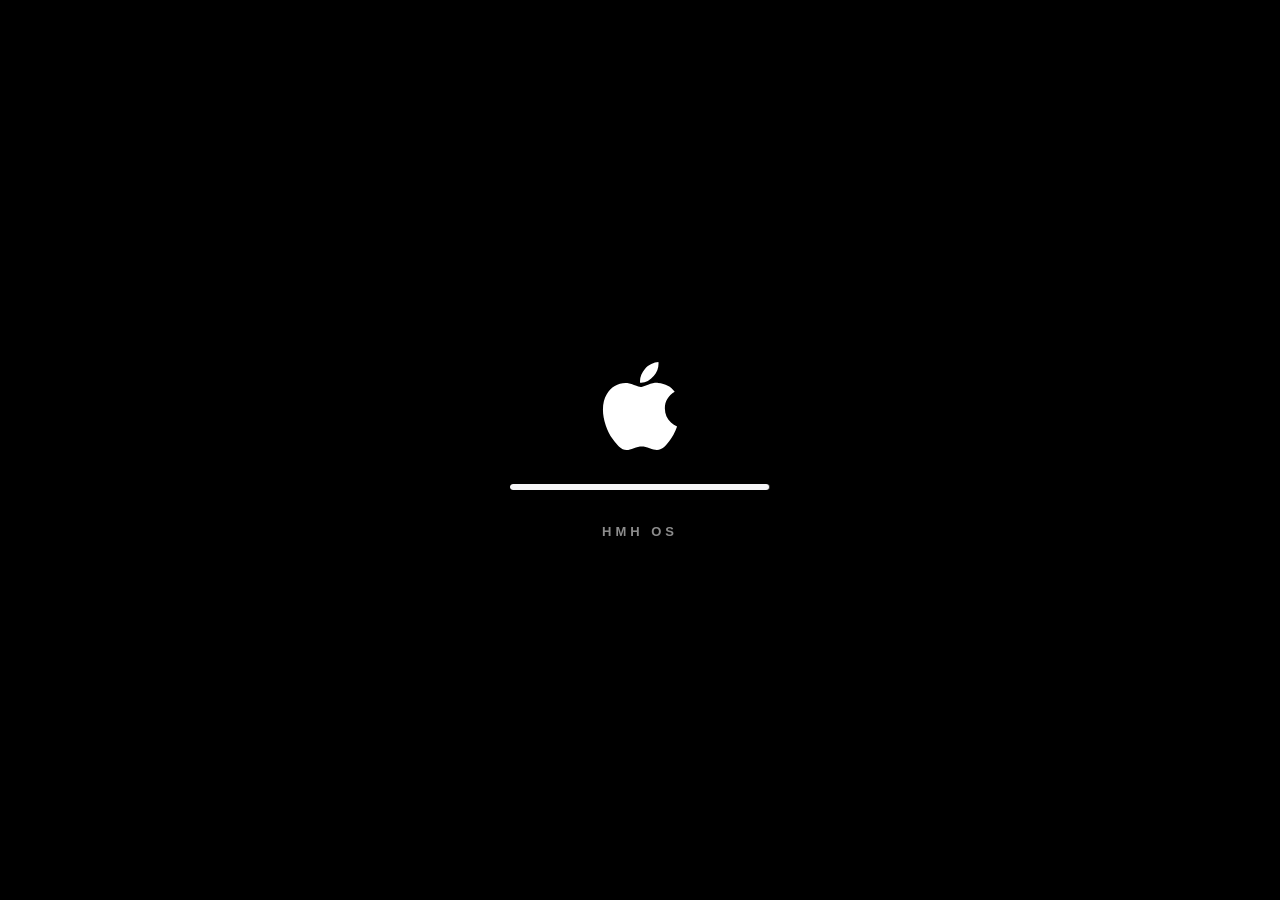
==== commit 1ea27435: "Khoi quy trinh POD: trinh bay lai theo phuong an A (2 cot doi sanh)" ====
--- a/coolmate.html
+++ b/coolmate.html
@@ -9,7 +9,7 @@
 <link rel="preconnect" href="https://fonts.gstatic.com" crossorigin>
 <link href="https://fonts.googleapis.com/css2?family=JetBrains+Mono:wght@400;500;700&family=Montserrat:wght@800&display=swap" rel="stylesheet">
 <link rel="stylesheet" href="assets/coolmate.css?v=8">
-<link rel="stylesheet" href="assets/os.css?v=56">
+<link rel="stylesheet" href="assets/os.css?v=57">
 <link rel="stylesheet" href="assets/avatar.css">
 <link rel="stylesheet" href="assets/showcase.css?v=45">
 <link rel="preconnect" href="https://raw.githubusercontent.com">
@@ -467,19 +467,31 @@
     <div class="pod">
       <h3 class="pod-h">TỪ BÀI TOÁN POD: GỌN CẢ QUY TRÌNH VÀO MỘT CÔNG CỤ</h3>
       <p class="pod-intro">In theo yêu cầu là chuỗi công việc lặp lại liên tục và qua tay nhiều người. Mỗi lần chuyển tay là thêm một lần chờ đợi, thêm một nguy cơ sai lệch — trong khi phần lớn các bước hoàn toàn có thể chuẩn hóa:</p>
-      <div class="flow">
-        <div class="flow-tag old">CÁCH LÀM CŨ</div>
-        <div class="flow-steps">
-          <span class="st">Nhận file / ý tưởng từ khách</span><i>&rarr;</i><span class="st">Sale báo giá</span><i>&rarr;</i><span class="st">Designer triển khai thiết kế</span><i>&rarr;</i><span class="st">Lên mockup gửi khách</span><i>&rarr;</i><span class="st">Khách chốt mockup</span><i>&rarr;</i><span class="st">Designer triển khai file in</span><i>&rarr;</i><span class="st">Chuyển xưởng in</span><i>&rarr;</i><span class="st">Xưởng bình file in</span><i>&rarr;</i><span class="st">In và giao hàng</span>
+      <div class="pod-cmp">
+        <div class="pod-col">
+          <div class="pod-tag">CÁCH LÀM CŨ</div>
+          <div class="pod-sum">9 BƯỚC · ÍT NHẤT 3 NGƯỜI THAY NHAU</div>
+          <div class="pod-step" data-n="1">Nhận file / ý tưởng từ khách</div>
+          <div class="pod-step" data-n="2">Sale báo giá</div>
+          <div class="pod-step" data-n="3">Designer triển khai thiết kế</div>
+          <div class="pod-step" data-n="4">Lên mockup gửi khách</div>
+          <div class="pod-step" data-n="5">Khách chốt mockup</div>
+          <div class="pod-step" data-n="6">Designer triển khai file in</div>
+          <div class="pod-step" data-n="7">Chuyển xưởng in</div>
+          <div class="pod-step" data-n="8">Xưởng bình file in</div>
+          <div class="pod-step" data-n="9">In và giao hàng</div>
+          <p class="pod-note">9 bước, ít nhất 3 người thay nhau xử lý cùng một đơn hàng — designer bị cuốn vào việc lặp lại thay vì sáng tạo.</p>
         </div>
-        <p class="flow-note">9 bước, ít nhất 3 người thay nhau xử lý cùng một đơn hàng — designer bị cuốn vào việc lặp lại thay vì sáng tạo.</p>
-      </div>
-      <div class="flow">
-        <div class="flow-tag new">CÁCH LÀM MỚI — VỚI XƯỞNG IN MẪU</div>
-        <div class="flow-steps">
-          <span class="st">Sale nhận file / ý tưởng</span><i>&rarr;</i><span class="st">Nạp vào một công cụ duy nhất</span><i>&rarr;</i><span class="st">App tự căn vị trí in, kiểm tra chất lượng file, xuất mockup và báo giá</span><i>&rarr;</i><span class="st">Khách chốt</span><i>&rarr;</i><span class="st">Xuất file in đúng chuẩn, gửi thẳng xưởng</span>
+        <div class="pod-col new">
+          <div class="pod-tag new">CÁCH LÀM MỚI — VỚI XƯỞNG IN MẪU</div>
+          <div class="pod-sum">5 BƯỚC · SALE TỰ LÀM TRỌN GÓI TRONG 1 CÔNG CỤ</div>
+          <div class="pod-step" data-n="1">Sale nhận file / ý tưởng</div>
+          <div class="pod-step" data-n="2">Nạp vào một công cụ duy nhất</div>
+          <div class="pod-step" data-n="3">App tự căn vị trí in, kiểm tra chất lượng file, xuất mockup và báo giá</div>
+          <div class="pod-step" data-n="4">Khách chốt</div>
+          <div class="pod-step" data-n="5">Xuất file in đúng chuẩn, gửi thẳng xưởng</div>
+          <p class="pod-note">Sale tự làm trọn gói trong một công cụ. Designer được giải phóng khỏi các việc lặp lại để tập trung thiết kế mới — giảm khối lượng công việc của đội thiết kế, rút ngắn thời gian xử lý đơn và tăng thêm dư địa doanh số.</p>
         </div>
-        <p class="flow-note">Sale tự làm trọn gói trong một công cụ. Designer được giải phóng khỏi các việc lặp lại để tập trung thiết kế mới — giảm khối lượng công việc của đội thiết kế, rút ngắn thời gian xử lý đơn và tăng thêm dư địa doanh số.</p>
       </div>
       <p class="pod-lead">Và đó chính là lý do tôi tự xây dựng <b>Xưởng In Mẫu</b> — công cụ đang hoàn thiện và cần tối ưu sau vận hành thử để phù hợp với doanh nghiệp, được giới thiệu ngay bên dưới đây:</p>
     
--- a/assets/os.css
+++ b/assets/os.css
@@ -567,13 +567,20 @@
 .pod{margin-top:26px}
 .pod-h{font-size:15px;font-weight:800;color:var(--accent);letter-spacing:.4px;margin-bottom:10px}
 .pod-intro{font-size:13.5px;line-height:1.7}
-.flow{margin-top:14px;background:var(--card-bg);border:1px solid var(--win-line);border-radius:14px;padding:14px 16px}
-.flow-tag{display:inline-block;font-size:11px;font-weight:800;letter-spacing:1px;padding:4px 11px;border-radius:99px;background:rgba(127,127,140,.25);margin-bottom:11px}
-.flow-tag.new{background:#0a84ff;color:#fff}
-.flow-steps{display:flex;flex-wrap:wrap;align-items:center;gap:6px}
-.flow-steps .st{background:var(--win-bg);border:1px solid var(--win-line);border-radius:8px;padding:5px 9px;font-size:12px;font-weight:600;line-height:1.45}
-.flow-steps i{font-style:normal;color:var(--win-dim);font-size:12px}
-.flow-note{font-size:12.5px;color:var(--win-dim);margin-top:10px;line-height:1.6}
+.pod-cmp{display:grid;grid-template-columns:1fr 1fr;gap:14px;margin-top:14px}
+.pod-col{background:var(--card-bg);border:1px solid var(--win-line);border-radius:14px;padding:14px 14px 6px}
+.pod-col.new{border-color:var(--accent)}
+.pod-tag{display:inline-block;font-size:11px;font-weight:800;letter-spacing:1px;padding:4px 11px;border-radius:99px;background:rgba(127,127,140,.25);margin-bottom:11px}
+.pod-tag.new{background:#0a84ff;color:#fff}
+.pod-sum{font-size:11.5px;font-weight:800;letter-spacing:.4px;padding:7px 10px;border-radius:8px;margin-bottom:13px;text-align:center;background:rgba(127,127,140,.18);color:var(--win-dim)}
+.pod-col.new .pod-sum{background:rgba(10,132,255,.14);color:var(--accent)}
+.pod-step{position:relative;padding:0 0 12px 33px;font-size:12.5px;line-height:1.5}
+.pod-step::before{content:attr(data-n);position:absolute;left:0;top:-1px;width:20px;height:20px;border-radius:50%;background:#86868b;color:#fff;font-size:11px;font-weight:700;display:flex;align-items:center;justify-content:center;z-index:1}
+.pod-col.new .pod-step::before{background:#0a84ff}
+.pod-step::after{content:"";position:absolute;left:9.5px;top:22px;bottom:0;width:2px;background:var(--win-line)}
+.pod-step:last-of-type::after{display:none}
+.pod-note{font-size:12.5px;color:var(--win-dim);margin-top:2px;line-height:1.65;text-align:justify}
+@media(max-width:760px){.pod-cmp{grid-template-columns:1fr}}
 .pod-future{margin-top:18px}
 .pod-future h4{font-size:13.5px;font-weight:800;color:var(--accent);letter-spacing:.4px;margin-bottom:8px}
 .pod-future p{font-size:13.5px;line-height:1.75}
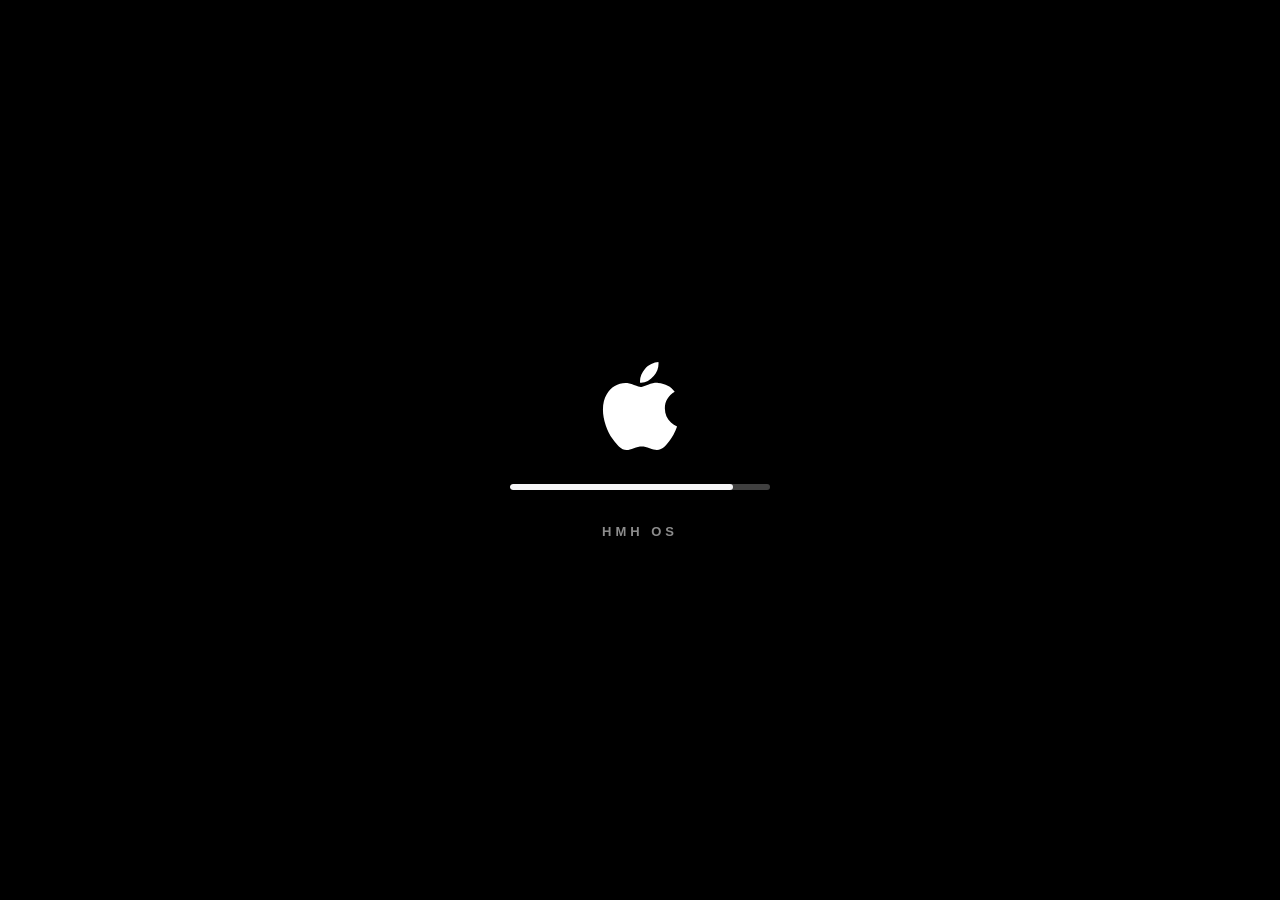
==== commit 39ae079a: "Gan ma Google Analytics G-5QTHFLFE3H" ====
--- a/coolmate.html
+++ b/coolmate.html
@@ -15,6 +15,14 @@
 <link rel="preconnect" href="https://raw.githubusercontent.com">
 <link rel="preconnect" href="https://images.weserv.nl">
 <link rel="icon" href="data:image/svg+xml,<svg xmlns='http://www.w3.org/2000/svg' viewBox='0 0 100 100'><text y='.9em' font-size='88'>◈</text></svg>">
+<!-- Google Analytics -->
+<script async src="https://www.googletagmanager.com/gtag/js?id=G-5QTHFLFE3H"></script>
+<script>
+  window.dataLayer = window.dataLayer || [];
+  function gtag(){dataLayer.push(arguments);}
+  gtag('js', new Date());
+  gtag('config', 'G-5QTHFLFE3H');
+</script>
 </head>
 <body>
 <svg width="0" height="0" style="position:absolute" aria-hidden="true"><defs><symbol id="hmh-folder-sym" viewBox="0 0 16.933 16.933"><defs><filter id="th-blue-folder-d" width="1.013" height="1.151" x="-.007" y="-.076" color-interpolation-filters="sRGB"><feGaussianBlur stdDeviation=".042"/></filter><filter id="th-blue-folder-e" width="1.014" height="1.087" x="-.007" y="-.043" color-interpolation-filters="sRGB"><feGaussianBlur stdDeviation=".045"/></filter><filter id="th-blue-folder-b" width="1.065" height="1.092" x="-.032" y="-.046" color-interpolation-filters="sRGB"><feGaussianBlur stdDeviation=".137"/></filter><linearGradient id="th-blue-folder-a" x1="8.466" x2="8.466" y1="12.7" y2="2.381" gradientUnits="userSpaceOnUse"><stop offset="0"/><stop offset="1" stop-opacity="0"/></linearGradient><linearGradient id="th-blue-folder-c" x1="8.467" x2="8.467" y1="4.498" y2="14.552" gradientUnits="userSpaceOnUse"><stop offset="0" stop-color="#fff"/><stop offset="1"/></linearGradient></defs><path fill="#006efd" d="M1.945 2.381H4.91c.75 0 .904.084 1.27.63.297.441.84.429 1.756.429h7.05a1.146 1.146 0 0 1 1.152 1.152v6.956a1.15 1.15 0 0 1-1.152 1.152H1.944a1.15 1.15 0 0 1-1.15-1.152V3.533a1.15 1.15 0 0 1 1.15-1.152z"/><path fill="url(#th-blue-folder-a)" d="M1.945 2.381H4.91c.75 0 .904.084 1.27.63.297.441.84.429 1.756.429h7.05a1.146 1.146 0 0 1 1.152 1.152v6.956a1.15 1.15 0 0 1-1.152 1.152H1.944a1.15 1.15 0 0 1-1.15-1.152V3.533a1.15 1.15 0 0 1 1.15-1.152z"/><rect width="14.287" height="10.054" x="1.323" y="3.969" fill="none" stroke="#000" stroke-width=".265" filter="url(#th-blue-folder-b)" opacity=".1" rx=".529" ry=".529"/><rect width="14.287" height="10.054" x="1.323" y="3.969" fill="#fff" rx=".529" ry=".529"/><rect width="15.346" height="10.054" x=".794" y="4.498" fill="#006efd" rx="1.058" ry="1.058"/><rect width="15.346" height="10.054" x=".793" y="4.498" fill="url(#th-blue-folder-c)" opacity=".15" rx="1.058" ry="1.058"/><path fill="#fff" d="M1.852 4.498c-.586 0-1.058.472-1.058 1.058v.265c0-.587.472-1.059 1.058-1.059h13.229c.586 0 1.058.472 1.058 1.059v-.265c0-.586-.472-1.058-1.058-1.058z" filter="url(#th-blue-folder-d)" opacity=".15"/><path d="M1.852 4.498c-.586 0-1.058.472-1.058 1.058v.265c0-.587.472-1.059 1.058-1.059h13.229c.586 0 1.058.472 1.058 1.059v-.265c0-.586-.472-1.058-1.058-1.058z" filter="url(#th-blue-folder-d)" opacity=".1" transform="matrix(1 0 0 -1 0 19.05)"/><path fill="#fff" d="M1.944 2.381a1.15 1.15 0 0 0-1.15 1.152v.26a1.15 1.15 0 0 1 1.15-1.147h2.967c.75 0 .904.083 1.27.63.297.44.84.428 1.756.428h7.05a1.146 1.146 0 0 1 1.152 1.14v-.253a1.146 1.146 0 0 0-1.152-1.151h-7.05c-.916 0-1.459.012-1.755-.429-.367-.546-.52-.63-1.27-.63z" filter="url(#th-blue-folder-e)" opacity=".25"/></symbol></defs></svg>
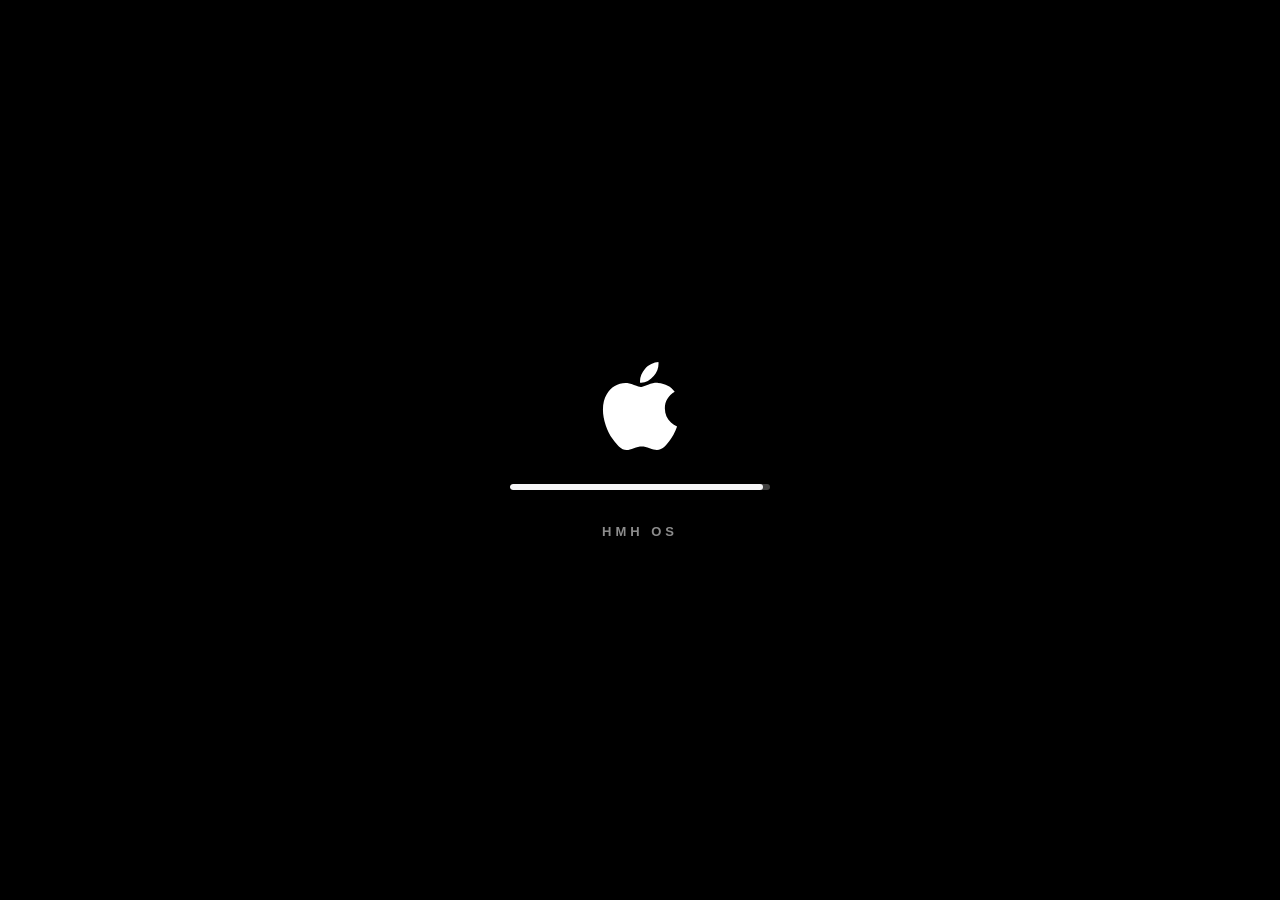
==== commit 5d637eed: "Gan cam bien mo trang (chuong bao Telegram) vao coolmate.html" ====
--- a/coolmate.html
+++ b/coolmate.html
@@ -718,5 +718,18 @@
 </template>
 
 <script src="assets/os.js?v=52"></script>
+<script>
+/* Chuong bao mo trang: Gui tin hieu ve bot thong ke khi co nguoi mo trang (moi phien trinh duyet 1 lan cho moi trang). */
+(function(){try{
+var k="hmh-ping:"+location.pathname;
+if(sessionStorage.getItem(k))return;
+sessionStorage.setItem(k,"1");
+var ua=navigator.userAgent||"";
+var d=/iPad|Tablet|Android(?!.*Mobile)/i.test(ua)?"M\u00e1y t\u00ednh b\u1ea3ng":(/Mobi|iPhone|Android/i.test(ua)?"\u0110i\u1ec7n tho\u1ea1i":"M\u00e1y t\u00ednh");
+var os=/iPhone|iPad|iPod/i.test(ua)?"iOS":(/Android/i.test(ua)?"Android":(/Windows/i.test(ua)?"Windows":(/Macintosh|Mac OS/i.test(ua)?"macOS":(/Linux/i.test(ua)?"Linux":""))));
+var u="https://script.google.com/macros/s/AKfycbyiLUGKqiCuNImBB0P9ojJIDjW3mey-O3OAzUVJnj5iIOvjXeOPHQ7wi2rpK4ST3lmIRg/exec?ping=1&k=hmh-ping-2026&p="+encodeURIComponent(location.pathname)+"&d="+encodeURIComponent(d+(os?" ("+os+")":""));
+if(window.fetch){fetch(u,{mode:"no-cors",keepalive:true}).catch(function(){});}
+}catch(e){}})();
+</script>
 </body>
 </html>
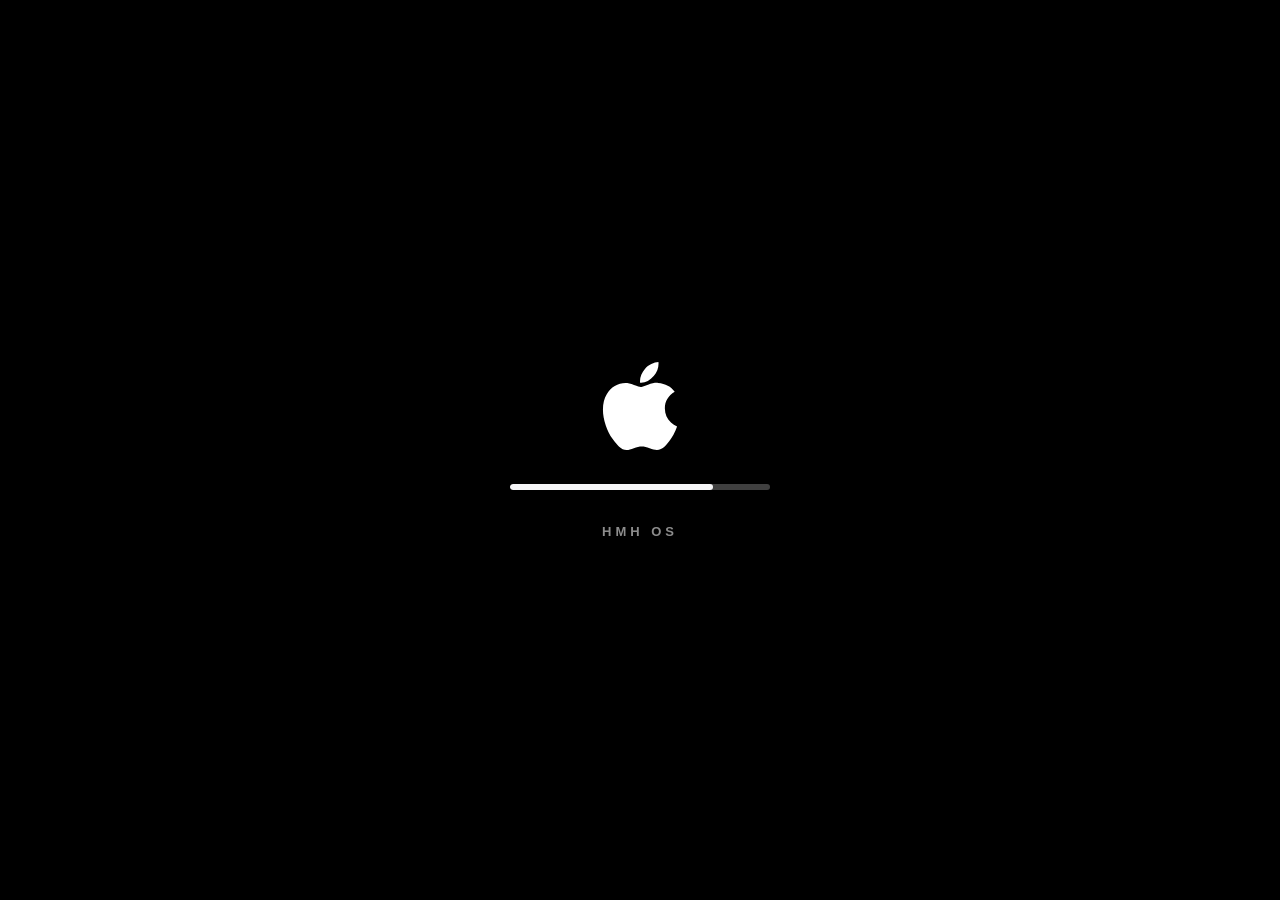
==== commit 7a12c569: "Nut Trang chinh o dock mo trang Portfolio ung tuyen Coolmate" ====
--- a/coolmate.html
+++ b/coolmate.html
@@ -349,7 +349,7 @@
       <span class="ic-wrap ic-flat"><svg class="full" aria-hidden="true" xmlns="http://www.w3.org/2000/svg" width="64" height="64" viewBox="0 0 16.933 16.933"><defs><linearGradient id="th-te-a" x1="8.466" x2="8.466" y1="1.058" y2="15.875" gradientUnits="userSpaceOnUse"><stop offset="0" stop-color="#fff"/><stop offset=".746" stop-color="#eee"/><stop offset="1" stop-color="#d0d0d0"/></linearGradient><filter id="th-te-b" width="1.024" height="1.024" x="-.012" y="-.012" color-interpolation-filters="sRGB"><feGaussianBlur stdDeviation=".074"/></filter></defs><path fill="url(#th-te-a)" d="M5.36 1.058c-1.53 0-2.577.457-3.26 1.2-.678.74-1.042 1.8-1.042 3v6.416c0 1.2.364 2.261 1.042 3.001.683.744 1.73 1.2 3.26 1.2h6.23c1.53 0 2.579-.456 3.26-1.2.68-.74 1.025-1.703 1.025-3V5.5c0-1.57-.345-2.502-1.024-3.242-.682-.743-1.73-1.2-3.26-1.2H6.745z"/><path fill="silver" d="M1.093 4.63q-.015.131-.023.265h14.786a7 7 0 0 0-.023-.265zm-.035 3.704V8.6h14.816v-.265zm.012 3.704q.008.135.023.265h14.752q.012-.13.02-.265z"/><path fill="#fc676b" d="M4.895 1.073q-.136.01-.265.023v14.741q.13.014.265.023z"/><path fill="#fff" d="M5.36 1.058c-1.53 0-2.577.457-3.26 1.2-.678.74-1.042 1.8-1.042 3.001v6.415c0 1.2.364 2.26 1.043 3 .682.744 1.73 1.2 3.26 1.2h6.23c1.53 0 2.577-.456 3.26-1.2.678-.739 1.024-1.702 1.024-3V5.5c0-1.57-.346-2.502-1.024-3.242-.683-.743-1.73-1.2-3.26-1.2H6.745zm0 .264h6.232c1.477 0 2.437.432 3.064 1.116.634.69.954 1.53.954 3.062v6.174c0 1.251-.322 2.134-.954 2.822-.627.684-1.587 1.114-3.064 1.114H5.359c-1.477 0-2.437-.43-3.064-1.114-.625-.682-.973-1.675-.973-2.822V5.26c0-1.148.348-2.14.973-2.822.627-.684 1.587-1.116 3.064-1.116" filter="url(#th-te-b)" style="mix-blend-mode:overlay"/></svg></span>
       <i class="dot"></i>
     </button>
-    <a class="dock-app" href="https://masterhmh.github.io/Portfolio/" target="_blank" rel="noopener" data-name="Trang chính">
+    <a class="dock-app" href="https://masterhmh.github.io/Portfolio/index-coolmate.html" target="_blank" rel="noopener" data-name="Trang chính">
       <span class="ic-wrap"><svg class="full" xmlns="http://www.w3.org/2000/svg" viewBox="0 0 16.933 16.933"><defs><filter id="th-blue-home-d" width="1.013" height="1.151" x="-.007" y="-.076" color-interpolation-filters="sRGB"><feGaussianBlur stdDeviation=".042"/></filter><filter id="th-blue-home-e" width="1.014" height="1.087" x="-.007" y="-.043" color-interpolation-filters="sRGB"><feGaussianBlur stdDeviation=".045"/></filter><filter id="th-blue-home-b" width="1.065" height="1.092" x="-.032" y="-.046" color-interpolation-filters="sRGB"><feGaussianBlur stdDeviation=".137"/></filter><linearGradient id="th-blue-home-a" x1="8.466" x2="8.466" y1="12.7" y2="2.381" gradientUnits="userSpaceOnUse"><stop offset="0"/><stop offset="1" stop-opacity="0"/></linearGradient><linearGradient id="th-blue-home-c" x1="8.467" x2="8.467" y1="4.498" y2="14.552" gradientUnits="userSpaceOnUse"><stop offset="0" stop-color="#fff"/><stop offset="1"/></linearGradient></defs><path fill="#006efd" d="M1.945 2.381H4.91c.75 0 .904.084 1.27.63.297.441.84.429 1.756.429h7.05a1.146 1.146 0 0 1 1.152 1.152v6.956a1.15 1.15 0 0 1-1.152 1.152H1.944a1.15 1.15 0 0 1-1.15-1.152V3.533a1.15 1.15 0 0 1 1.15-1.152z"/><path fill="url(#th-blue-home-a)" d="M1.945 2.381H4.91c.75 0 .904.084 1.27.63.297.441.84.429 1.756.429h7.05a1.146 1.146 0 0 1 1.152 1.152v6.956a1.15 1.15 0 0 1-1.152 1.152H1.944a1.15 1.15 0 0 1-1.15-1.152V3.533a1.15 1.15 0 0 1 1.15-1.152z"/><rect width="14.287" height="10.054" x="1.323" y="3.969" fill="none" stroke="#000" stroke-width=".265" filter="url(#th-blue-home-b)" opacity=".1" rx=".529" ry=".529"/><rect width="14.287" height="10.054" x="1.323" y="3.969" fill="#fff" rx=".529" ry=".529"/><rect width="15.346" height="10.054" x=".794" y="4.498" fill="#006efd" rx="1.058" ry="1.058"/><rect width="15.346" height="10.054" x=".793" y="4.498" fill="url(#th-blue-home-c)" opacity=".15" rx="1.058" ry="1.058"/><path fill="#fff" d="M1.852 4.498c-.586 0-1.058.472-1.058 1.058v.265c0-.587.472-1.059 1.058-1.059h13.229c.586 0 1.058.472 1.058 1.059v-.265c0-.586-.472-1.058-1.058-1.058z" filter="url(#th-blue-home-d)" opacity=".15"/><path d="M1.852 4.498c-.586 0-1.058.472-1.058 1.058v.265c0-.587.472-1.059 1.058-1.059h13.229c.586 0 1.058.472 1.058 1.059v-.265c0-.586-.472-1.058-1.058-1.058z" filter="url(#th-blue-home-d)" opacity=".1" transform="matrix(1 0 0 -1 0 19.05)"/><path fill="#fff" d="M1.944 2.381a1.15 1.15 0 0 0-1.15 1.152v.26a1.15 1.15 0 0 1 1.15-1.147h2.967c.75 0 .904.083 1.27.63.297.44.84.428 1.756.428h7.05a1.146 1.146 0 0 1 1.152 1.14v-.253a1.146 1.146 0 0 0-1.152-1.151h-7.05c-.916 0-1.459.012-1.755-.429-.367-.546-.52-.63-1.27-.63z" filter="url(#th-blue-home-e)" opacity=".25"/><path d="M8.467 5.837a.2.2 0 0 0-.15.062L5.323 8.894a.211.211 0 1 0 .3.3l.303-.304v2.45c0 .47.378.847.847.847h3.388a.845.845 0 0 0 .847-.847V8.89l.303.304a.211.211 0 1 0 .3-.3L8.617 5.9a.2.2 0 0 0-.15-.062zm0 .512 2.117 2.117v2.874a.423.423 0 0 1-.423.423h-.847v-1.27c0-.47-.378-.847-.847-.847s-.847.378-.847.847v1.27h-.847a.423.423 0 0 1-.424-.423V8.467z" opacity=".15"/><path d="M8.467 5.837a.2.2 0 0 0-.15.062L5.323 8.894a.21.21 0 0 0-.05.22.2.2 0 0 1 .05-.08l2.994-2.996a.2.2 0 0 1 .15-.062v.001a.2.2 0 0 1 .15.062l2.994 2.994a.2.2 0 0 1 .05.08.21.21 0 0 0-.05-.22L8.617 5.9a.2.2 0 0 0-.15-.062m0 3.81a.845.845 0 0 0-.847.846v.14c0-.47.378-.848.847-.848s.847.377.847.847v-.139a.845.845 0 0 0-.847-.847M6.349 11.34v.14a.423.423 0 0 0 .424.422h.847v-.14h-.847a.423.423 0 0 1-.424-.422m4.235 0a.423.423 0 0 1-.423.423h-.847v.14h.847a.423.423 0 0 0 .423-.424z" opacity=".15"/><path fill="#fff" d="M8.467 6.349 6.349 8.467v.14l2.118-2.119 2.117 2.117v-.14zM5.927 8.89l-.304.304a.212.212 0 0 1-.35-.08.212.212 0 0 0 .35.22l.303-.305zm5.08 0v.14l.304.304a.212.212 0 0 0 .35-.22.212.212 0 0 1-.35.08zm-5.08 2.45v.14c0 .47.377.847.846.847h3.388a.846.846 0 0 0 .847-.848v-.139a.845.845 0 0 1-.847.847H6.773a.845.845 0 0 1-.847-.847" opacity=".2"/></svg></span>
       <span class="dot"></span>
     </a>
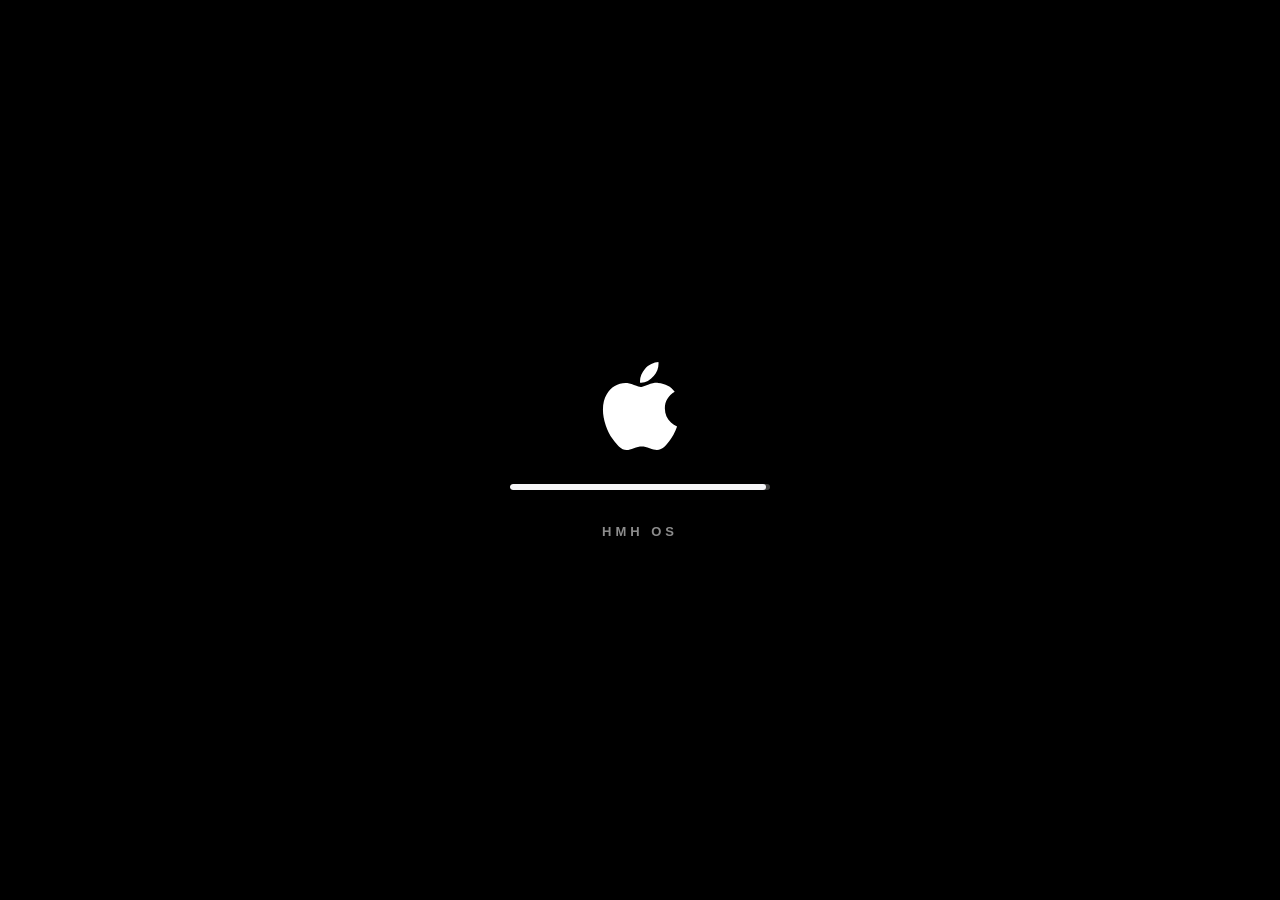
==== commit 87322b5d: "Danh dau from=os khi mo app trong OS + os.js v53" ====
--- a/coolmate.html
+++ b/coolmate.html
@@ -588,7 +588,7 @@
 </template>
 
 <template id="src-browser">
-  <div class="browser" data-url="https://masterhmh.github.io/coolmate/">
+  <div class="browser" data-url="https://masterhmh.github.io/coolmate/?from=os">
     <div class="br-bar">
       <button class="br-btn" data-br="reload" title="Tải lại trang" aria-label="Tải lại trang"><svg viewBox="0 0 24 24"><path d="M20 12a8 8 0 1 1-2.34-5.66M20 3v4h-4" fill="none" stroke="currentColor" stroke-width="2.1" stroke-linecap="round" stroke-linejoin="round"/></svg></button>
       <div class="br-url"><svg viewBox="0 0 24 24"><rect x="5" y="10.5" width="14" height="9.5" rx="2" fill="currentColor"/><path d="M8 10.5V8a4 4 0 0 1 8 0v2.5" fill="none" stroke="currentColor" stroke-width="2"/></svg><input class="br-input" type="text" value="masterhmh.github.io/coolmate" spellcheck="false" autocomplete="off" autocapitalize="off" aria-label="Địa chỉ trang — nhập link rồi nhấn Enter"></div>
@@ -708,7 +708,7 @@
         <p class="br-start-sub">Mục ưa thích — bấm để mở, hoặc gõ địa chỉ vào ô phía trên rồi nhấn Enter.</p>
         <div class="fav-grid">
           <button class="fav" data-go="https://coolmate.me/"><span class="fav-ic" style="background:#111;color:#fff">C</span><span class="fav-tx"><b>Coolmate</b><small>coolmate.me</small></span></button>
-          <button class="fav" data-go="https://masterhmh.github.io/coolmate/"><span class="fav-ic" style="background:#111;color:#fff">X</span><span class="fav-tx"><b>Xưởng In Mẫu</b><small>masterhmh.github.io/coolmate</small></span></button>
+          <button class="fav" data-go="https://masterhmh.github.io/coolmate/?from=os"><span class="fav-ic" style="background:#111;color:#fff">X</span><span class="fav-tx"><b>Xưởng In Mẫu</b><small>masterhmh.github.io/coolmate</small></span></button>
           <button class="fav" data-go="https://tinhte.vn/"><span class="fav-ic" style="background:#111;color:#fff">T</span><span class="fav-tx"><b>Tinh tế</b><small>tinhte.vn</small></span></button>
         </div>
         <p class="br-note">Safari trong máy mở được hầu hết trang web. Một số trang lớn như Google, Facebook, YouTube tự chặn việc mở trong khung — gặp trang như vậy, hãy mở địa chỉ đó ở thẻ mới của trình duyệt thật.</p>
@@ -717,7 +717,7 @@
   </div>
 </template>
 
-<script src="assets/os.js?v=52"></script>
+<script src="assets/os.js?v=53"></script>
 <script>
 /* Chuong bao mo trang: Gui tin hieu ve bot thong ke khi co nguoi mo trang (moi phien trinh duyet 1 lan cho moi trang). */
 (function(){try{
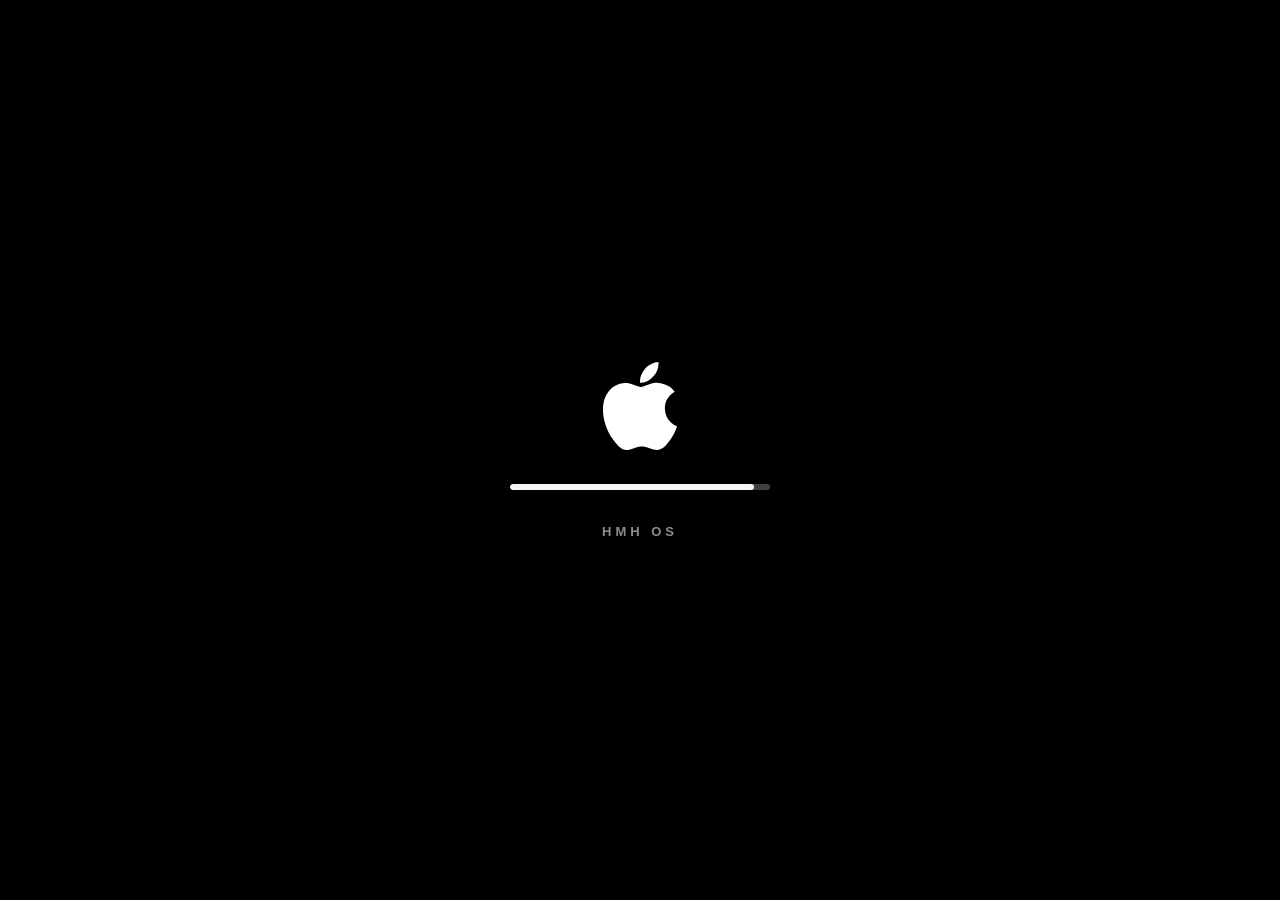
==== commit 7cb47d4a: "Cam bien tu nhan biet mo trong ban OS (via=os)" ====
--- a/coolmate.html
+++ b/coolmate.html
@@ -728,6 +728,7 @@
 var d=/iPad|Tablet|Android(?!.*Mobile)/i.test(ua)?"M\u00e1y t\u00ednh b\u1ea3ng":(/Mobi|iPhone|Android/i.test(ua)?"\u0110i\u1ec7n tho\u1ea1i":"M\u00e1y t\u00ednh");
 var os=/iPhone|iPad|iPod/i.test(ua)?"iOS":(/Android/i.test(ua)?"Android":(/Windows/i.test(ua)?"Windows":(/Macintosh|Mac OS/i.test(ua)?"macOS":(/Linux/i.test(ua)?"Linux":""))));
 var u="https://script.google.com/macros/s/AKfycbyiLUGKqiCuNImBB0P9ojJIDjW3mey-O3OAzUVJnj5iIOvjXeOPHQ7wi2rpK4ST3lmIRg/exec?ping=1&k=hmh-ping-2026&p="+encodeURIComponent(location.pathname)+"&d="+encodeURIComponent(d+(os?" ("+os+")":""));
+try{if(window.self!==window.top&&window.parent.document.getElementById("os-desk"))u+="&via=os";}catch(e){}
 if(window.fetch){fetch(u,{mode:"no-cors",keepalive:true}).catch(function(){});}
 }catch(e){}})();
 </script>
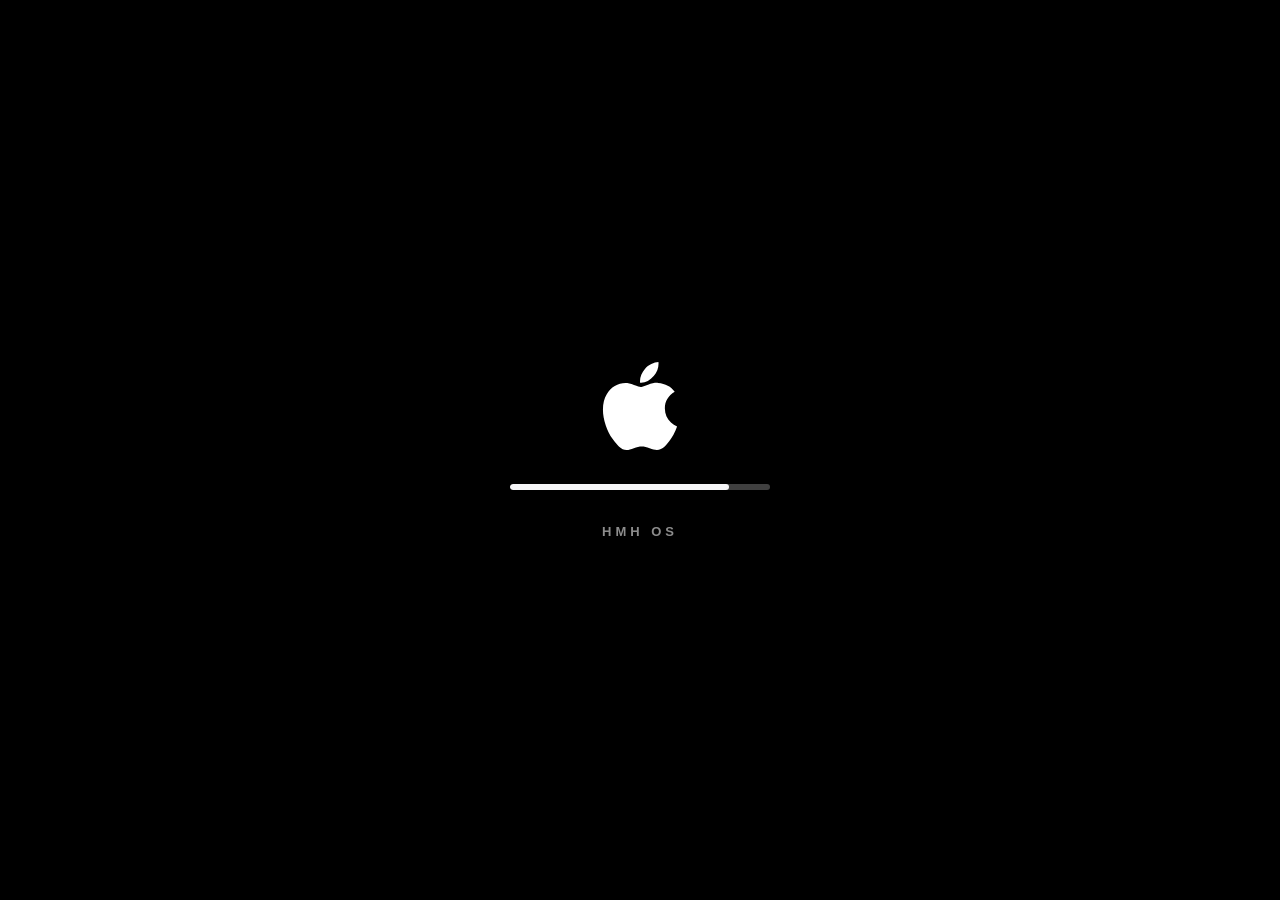
==== commit be929d9d: "Ban OS: bo dong lien he 24h" ====
--- a/coolmate.html
+++ b/coolmate.html
@@ -583,7 +583,6 @@
     <a class="c-row" href="tel:+84964843943"><span class="c-ic g-green">✆</span><div><small>ĐIỆN THOẠI</small><strong>0964.843.943</strong></div><span class="c-go">›</span></a>
     <a class="c-row" href="mailto:masterhmh@gmail.com"><span class="c-ic g-blue">✉</span><div><small>EMAIL</small><strong>masterhmh@gmail.com</strong></div><span class="c-go">›</span></a>
     <a class="c-row" href="https://www.facebook.com/masterhmh" target="_blank" rel="noopener"><span class="c-ic g-fb">f</span><div><small>FACEBOOK</small><strong>facebook.com/masterhmh</strong></div><span class="c-go">›</span></a>
-    <p class="w-tip">Phản hồi trong vòng 24h. Cứ nhắn thẳng việc cần làm — mình tư vấn hướng xử lý trước, hợp mới làm.</p>
   </div>
 </template>
 
